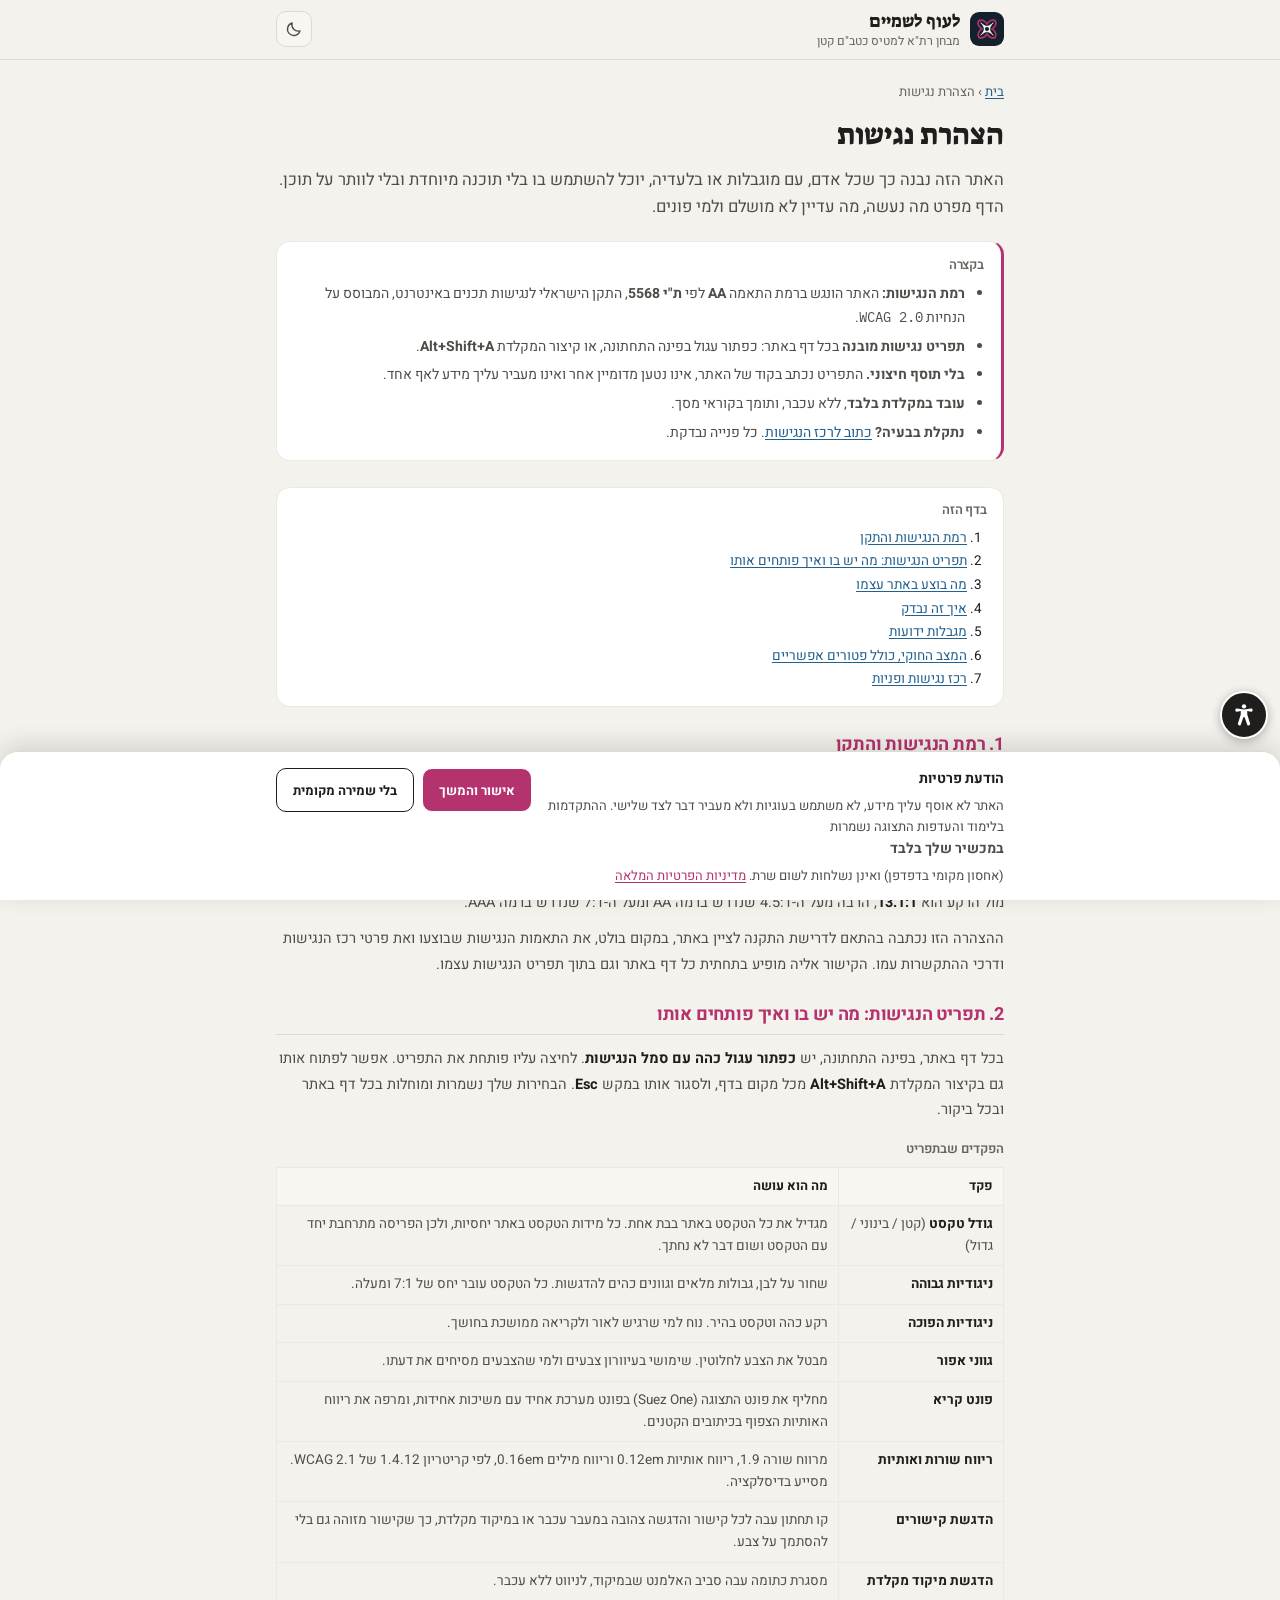
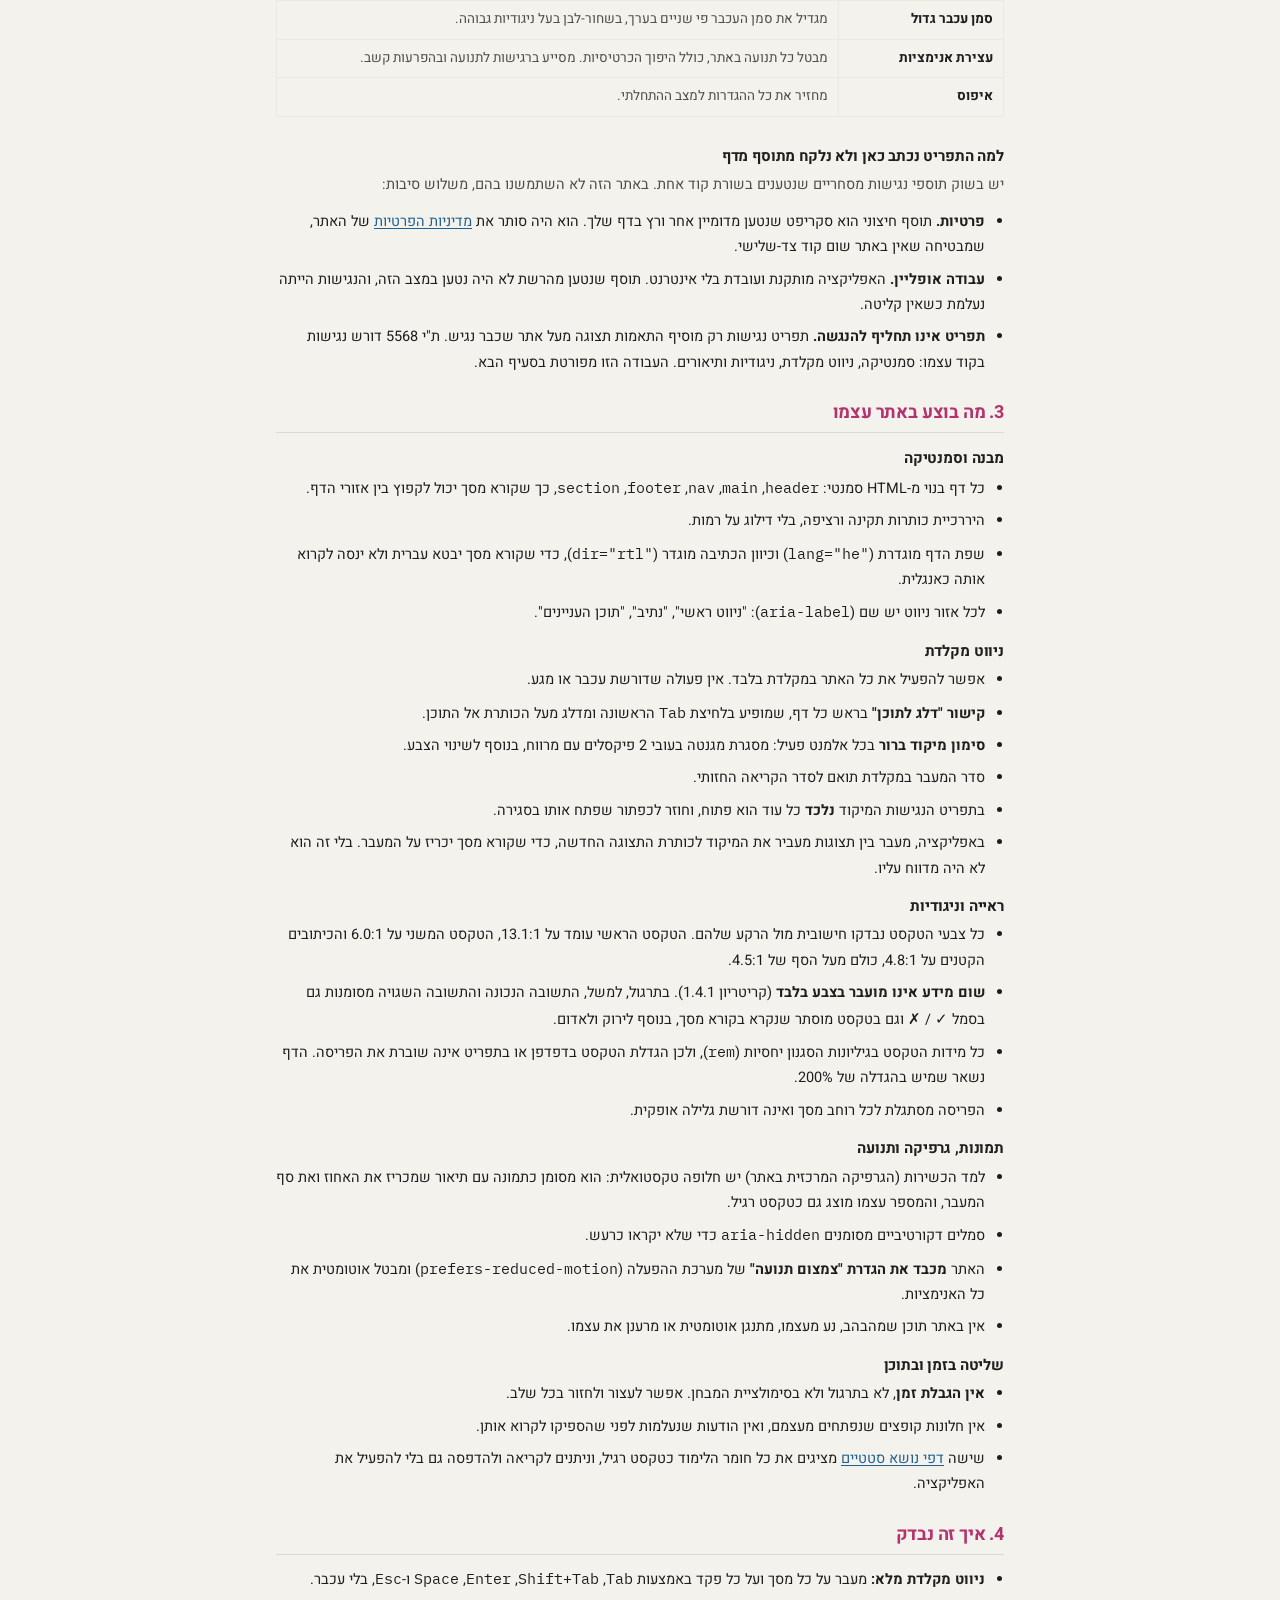
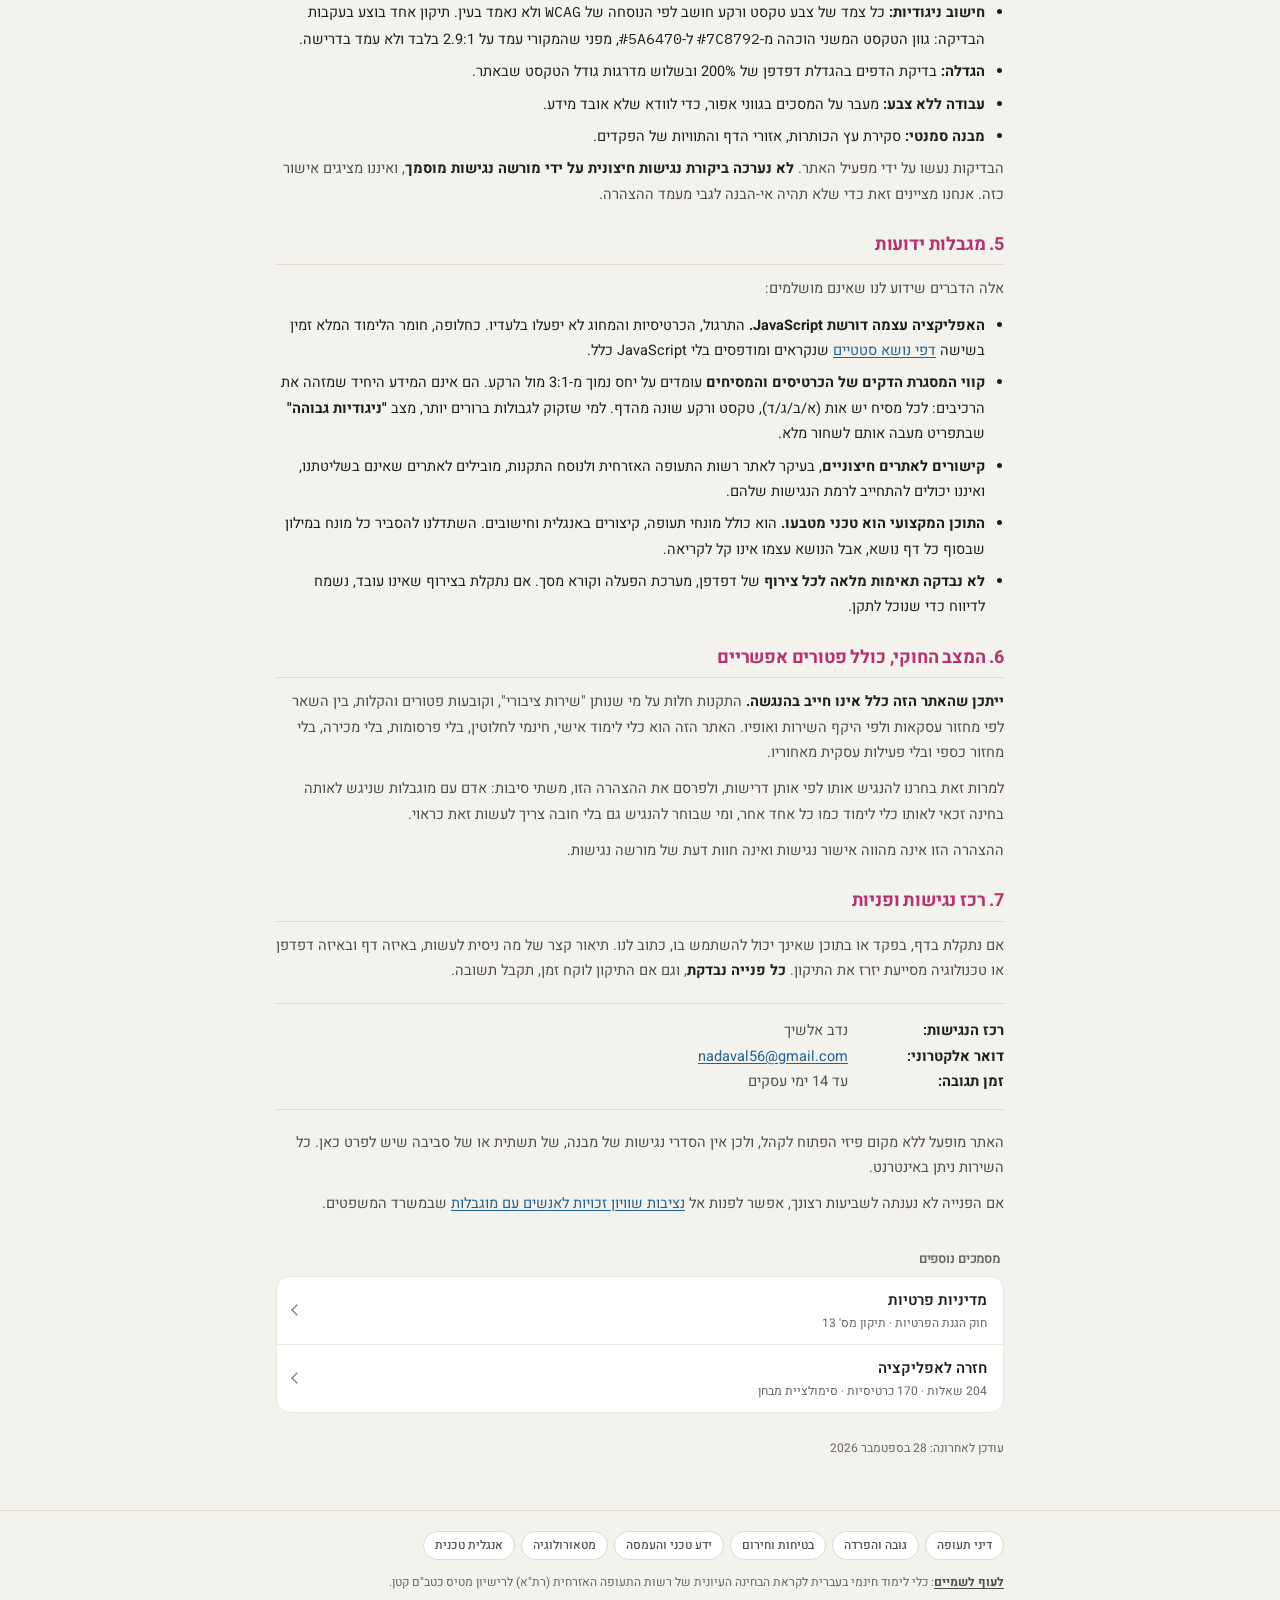
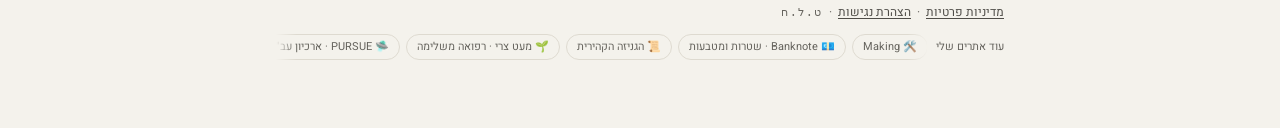
==== accessibility/index.html @ e7f9210b "פס האתרים הנוספים: תנועה איטית מעצמו הפס נע לאט ימינה בלולאה רציפה (שני עותקים של הרשימה; ההעתק מוסת" ====
<!DOCTYPE html>
<html lang="he" dir="rtl">
<head>
<meta charset="utf-8">
<meta name="viewport" content="width=device-width, initial-scale=1, viewport-fit=cover">

<title>הצהרת נגישות | לעוף לשמיים</title>
<meta name="description" content="הצהרת הנגישות של dronexam.co.il: התאמות שבוצעו לפי ת&quot;י 5568 ברמה AA, תפריט נגישות מובנה בלי תוסף חיצוני, מגבלות ידועות ופרטי רכז הנגישות.">
<link rel="canonical" href="https://dronexam.co.il/accessibility/">
<link rel="alternate" hreflang="he-IL" href="https://dronexam.co.il/accessibility/">
<meta name="robots" content="index, follow, max-snippet:-1">

<meta property="og:type" content="article">
<meta property="og:site_name" content="לעוף לשמיים">
<meta property="og:locale" content="he_IL">
<meta property="og:url" content="https://dronexam.co.il/accessibility/">
<meta property="og:title" content="הצהרת נגישות | לעוף לשמיים">
<meta property="og:description" content="התאמות הנגישות שבוצעו באתר לפי ת&quot;י 5568 ברמה AA, המגבלות הידועות, ופרטי רכז הנגישות.">
<meta property="og:image" content="https://dronexam.co.il/assets/og/cover.jpg?v=3">
<meta property="og:image:width" content="1200">
<meta property="og:image:height" content="630">
<meta name="twitter:card" content="summary_large_image">
<meta name="twitter:image" content="https://dronexam.co.il/assets/og/cover.jpg?v=3">

<meta name="theme-color" content="#F4F2EC" media="(prefers-color-scheme: light)">
<meta name="theme-color" content="#1C1B19" media="(prefers-color-scheme: dark)">
<link rel="icon" href="../assets/icons/icon.svg" type="image/svg+xml">
<link rel="icon" href="../assets/icons/icon-32.png" type="image/png" sizes="32x32">
<link rel="icon" href="../assets/icons/icon-16.png" type="image/png" sizes="16x16">
<link rel="apple-touch-icon" href="../assets/icons/icon-192.png">

<link rel="preload" href="../assets/fonts/heebo-300-hebrew.woff2" as="font" type="font/woff2" crossorigin>
<link rel="preload" href="../assets/fonts/suezone-400-hebrew.woff2" as="font" type="font/woff2" crossorigin>
<link rel="stylesheet" href="../assets/css/style.css">
<link rel="stylesheet" href="../assets/css/a11y.css">
<link rel="stylesheet" href="../assets/css/page.css">

<script>
try{
  var _r=document.documentElement,_t=null;
  var _p=localStorage.getItem('privacy:v1');
  if(!_p||JSON.parse(_p).local!==false){
    var _fs=localStorage.getItem('altimeter:fs');
    if(_fs==='m'||_fs==='l')_r.setAttribute('data-fs',_fs);
    _t=localStorage.getItem('altimeter:theme');
    var _a=localStorage.getItem('a11y:v1');
    if(_a){_a=JSON.parse(_a);
      if(_a.mode)_r.classList.add('a11y-'+_a.mode);
      ['links','readable','spacing','still','cursor','focus'].forEach(function(k){if(_a[k])_r.classList.add('a11y-'+k);});}
  }
  if(_t!=='light'&&_t!=='dark')_t=(window.matchMedia&&matchMedia('(prefers-color-scheme: dark)').matches)?'dark':'light';
  _r.setAttribute('data-theme',_t);
}catch(e){}
</script>

<script type="application/ld+json">
{
  "@context": "https://schema.org",
  "@graph": [
    {
      "@type": "WebPage",
      "@id": "https://dronexam.co.il/accessibility/#page",
      "name": "הצהרת נגישות | לעוף לשמיים",
      "url": "https://dronexam.co.il/accessibility/",
      "inLanguage": "he-IL",
      "dateModified": "2026-08-30",
      "isPartOf": { "@id": "https://dronexam.co.il/#website" }
    },
    {
      "@type": "BreadcrumbList",
      "itemListElement": [
        { "@type": "ListItem", "position": 1, "name": "לעוף לשמיים", "item": "https://dronexam.co.il/" },
        { "@type": "ListItem", "position": 2, "name": "הצהרת נגישות", "item": "https://dronexam.co.il/accessibility/" }
      ]
    }
  ]
}
</script>
</head>
<body class="doc legal">

<a class="skip" href="#doc">דלג לתוכן</a>

<header class="band">
  <div class="wrap">
    <a class="brand" href="../">
      <img class="brand-mark" src="../assets/icons/icon.svg" alt="" width="34" height="34">
      <span class="band-txt"><span class="ttl">לעוף לשמיים</span><span class="cs">מבחן רת"א למטיס כטב"ם קטן</span></span>
    </a>
    <div class="band-tools"><button type="button" class="icon-btn" data-theme-toggle aria-pressed="false" title="מעבר לתצוגה כהה">
        <svg class="i-moon" viewBox="0 0 24 24" aria-hidden="true"><path d="M20 14.5A8.5 8.5 0 0 1 9.5 4a8.5 8.5 0 1 0 10.5 10.5z"/></svg>
        <svg class="i-sun" viewBox="0 0 24 24" aria-hidden="true"><circle cx="12" cy="12" r="4"/><path d="M12 2v2M12 20v2M4.9 4.9l1.4 1.4M17.7 17.7l1.4 1.4M2 12h2M20 12h2M4.9 19.1l1.4-1.4M17.7 6.3l1.4-1.4"/></svg>
        <span class="sr-only">תצוגה כהה</span>
      </button></div>
  </div>
</header>

<main class="wrap doc-main" id="doc">

  <nav class="crumb" aria-label="נתיב">
    <a href="../">בית</a> <span aria-hidden="true">›</span> <span>הצהרת נגישות</span>
  </nav>

  <h1>הצהרת נגישות</h1>
  <p class="lede">האתר הזה נבנה כך שכל אדם, עם מוגבלות או בלעדיה, יוכל להשתמש בו בלי
  תוכנה מיוחדת ובלי לוותר על תוכן. הדף מפרט מה נעשה, מה עדיין לא מושלם ולמי
  פונים.</p>

  <div class="tldr">
    <h2>בקצרה</h2>
    <ul>
      <li><b>רמת הנגישות:</b> האתר הונגש ברמת התאמה <b>AA</b> לפי <b>ת"י 5568</b>, התקן הישראלי לנגישות תכנים באינטרנט, המבוסס על הנחיות <span class="mono">WCAG 2.0</span>.</li>
      <li><b>תפריט נגישות מובנה</b> בכל דף באתר: כפתור עגול בפינה התחתונה, או קיצור המקלדת <b>Alt+Shift+A</b>.</li>
      <li><b>בלי תוסף חיצוני.</b> התפריט נכתב בקוד של האתר, אינו נטען מדומיין אחר ואינו מעביר עליך מידע לאף אחד.</li>
      <li><b>עובד במקלדת בלבד</b>, ללא עכבר, ותומך בקוראי מסך.</li>
      <li><b>נתקלת בבעיה?</b> <a href="#s-contact">כתוב לרכז הנגישות</a>. כל פנייה נבדקת.</li>
    </ul>
  </div>

  <nav class="toc" aria-label="תוכן העניינים">
    <h2>בדף הזה</h2>
    <ol>
      <li><a href="#s-level">רמת הנגישות והתקן</a></li>
      <li><a href="#s-menu">תפריט הנגישות: מה יש בו ואיך פותחים אותו</a></li>
      <li><a href="#s-done">מה בוצע באתר עצמו</a></li>
      <li><a href="#s-tested">איך זה נבדק</a></li>
      <li><a href="#s-limits">מגבלות ידועות</a></li>
      <li><a href="#s-law">המצב החוקי, כולל פטורים אפשריים</a></li>
      <li><a href="#s-contact">רכז נגישות ופניות</a></li>
    </ol>
  </nav>

  <section class="doc-sec" id="s-level">
    <h2>1. רמת הנגישות והתקן</h2>
    <p>חובת הנגשת שירותי אינטרנט קבועה ב<b>תקנה 35</b> לתקנות שוויון זכויות לאנשים
    עם מוגבלות (התאמות נגישות לשירות), התשע"ג-2013, מכוח חוק שוויון זכויות לאנשים
    עם מוגבלות, התשנ"ח-1998. התקנה מפנה לתקן הישראלי <b>ת"י 5568</b>, "קווים מנחים
    לנגישות תכנים באינטרנט", המבוסס על הנחיות <span class="mono">WCAG 2.0</span>
    של ארגון <span class="mono">W3C</span>.</p>
    <p>האתר הונגש לרמת התאמה <b>AA</b>, ובחלק מהקריטריונים הוא עומד ברמה גבוהה
    יותר. למשל, יחס הניגודיות של הטקסט הראשי מול הרקע הוא <b>13.1:1</b>, הרבה מעל
    ה-4.5:1 שנדרש ברמה AA ומעל ה-7:1 שנדרש ברמה AAA.</p>
    <p>ההצהרה הזו נכתבה בהתאם לדרישת התקנה לציין באתר, במקום בולט, את התאמות
    הנגישות שבוצעו ואת פרטי רכז הנגישות ודרכי ההתקשרות עמו. הקישור אליה מופיע
    בתחתית כל דף באתר וגם בתוך תפריט הנגישות עצמו.</p>
  </section>

  <section class="doc-sec" id="s-menu">
    <h2>2. תפריט הנגישות: מה יש בו ואיך פותחים אותו</h2>
    <p>בכל דף באתר, בפינה התחתונה, יש <b>כפתור עגול כהה עם סמל הנגישות</b>. לחיצה
    עליו פותחת את התפריט. אפשר לפתוח אותו גם בקיצור המקלדת <b>Alt+Shift+A</b> מכל
    מקום בדף, ולסגור אותו במקש <b>Esc</b>. הבחירות שלך נשמרות ומוחלות בכל דף באתר ובכל
    ביקור.</p>

    <div class="tbl-scroll">
    <table class="legal-tbl">
      <caption>הפקדים שבתפריט</caption>
      <thead>
        <tr><th scope="col">פקד</th><th scope="col">מה הוא עושה</th></tr>
      </thead>
      <tbody>
        <tr><td><b>גודל טקסט</b> (קטן / בינוני / גדול)</td><td>מגדיל את כל הטקסט באתר בבת אחת. כל מידות הטקסט באתר יחסיות, ולכן הפריסה מתרחבת יחד עם הטקסט ושום דבר לא נחתך.</td></tr>
        <tr><td><b>ניגודיות גבוהה</b></td><td>שחור על לבן, גבולות מלאים וגוונים כהים להדגשות. כל הטקסט עובר יחס של 7:1 ומעלה.</td></tr>
        <tr><td><b>ניגודיות הפוכה</b></td><td>רקע כהה וטקסט בהיר. נוח למי שרגיש לאור ולקריאה ממושכת בחושך.</td></tr>
        <tr><td><b>גווני אפור</b></td><td>מבטל את הצבע לחלוטין. שימושי בעיוורון צבעים ולמי שהצבעים מסיחים את דעתו.</td></tr>
        <tr><td><b>פונט קריא</b></td><td>מחליף את פונט התצוגה (Suez One) בפונט מערכת אחיד עם משיכות אחידות, ומרפה את ריווח האותיות הצפוף בכיתובים הקטנים.</td></tr>
        <tr><td><b>ריווח שורות ואותיות</b></td><td>מרווח שורה 1.9, ריווח אותיות 0.12em וריווח מילים 0.16em, לפי קריטריון 1.4.12 של WCAG 2.1. מסייע בדיסלקציה.</td></tr>
        <tr><td><b>הדגשת קישורים</b></td><td>קו תחתון עבה לכל קישור והדגשה צהובה במעבר עכבר או במיקוד מקלדת, כך שקישור מזוהה גם בלי להסתמך על צבע.</td></tr>
        <tr><td><b>הדגשת מיקוד מקלדת</b></td><td>מסגרת כתומה עבה סביב האלמנט שבמיקוד, לניווט ללא עכבר.</td></tr>
        <tr><td><b>סמן עכבר גדול</b></td><td>מגדיל את סמן העכבר פי שניים בערך, בשחור-לבן בעל ניגודיות גבוהה.</td></tr>
        <tr><td><b>עצירת אנימציות</b></td><td>מבטל כל תנועה באתר, כולל היפוך הכרטיסיות. מסייע ברגישות לתנועה ובהפרעות קשב.</td></tr>
        <tr><td><b>איפוס</b></td><td>מחזיר את כל ההגדרות למצב ההתחלתי.</td></tr>
      </tbody>
    </table>
    </div>

    <h3>למה התפריט נכתב כאן ולא נלקח מתוסף מדף</h3>
    <p>יש בשוק תוספי נגישות מסחריים שנטענים בשורת קוד אחת. באתר הזה לא השתמשנו
    בהם, משלוש סיבות:</p>
    <ul>
      <li><b>פרטיות.</b> תוסף חיצוני הוא סקריפט שנטען מדומיין אחר ורץ בדף שלך. הוא היה סותר את <a href="../privacy/">מדיניות הפרטיות</a> של האתר, שמבטיחה שאין באתר שום קוד צד-שלישי.</li>
      <li><b>עבודה אופליין.</b> האפליקציה מותקנת ועובדת בלי אינטרנט. תוסף שנטען מהרשת לא היה נטען במצב הזה, והנגישות הייתה נעלמת כשאין קליטה.</li>
      <li><b>תפריט אינו תחליף להנגשה.</b> תפריט נגישות רק מוסיף התאמות תצוגה מעל אתר שכבר נגיש. ת"י 5568 דורש נגישות בקוד עצמו: סמנטיקה, ניווט מקלדת, ניגודיות ותיאורים. העבודה הזו מפורטת בסעיף הבא.</li>
    </ul>
  </section>

  <section class="doc-sec" id="s-done">
    <h2>3. מה בוצע באתר עצמו</h2>

    <h3>מבנה וסמנטיקה</h3>
    <ul>
      <li>כל דף בנוי מ-HTML סמנטי: <span class="mono">header</span>, <span class="mono">main</span>, <span class="mono">nav</span>, <span class="mono">footer</span>, <span class="mono">section</span>, כך שקורא מסך יכול לקפוץ בין אזורי הדף.</li>
      <li>היררכיית כותרות תקינה ורציפה, בלי דילוג על רמות.</li>
      <li>שפת הדף מוגדרת (<span class="mono">lang="he"</span>) וכיוון הכתיבה מוגדר (<span class="mono">dir="rtl"</span>), כדי שקורא מסך יבטא עברית ולא ינסה לקרוא אותה כאנגלית.</li>
      <li>לכל אזור ניווט יש שם (<span class="mono">aria-label</span>): "ניווט ראשי", "נתיב", "תוכן העניינים".</li>
    </ul>

    <h3>ניווט מקלדת</h3>
    <ul>
      <li>אפשר להפעיל את כל האתר במקלדת בלבד. אין פעולה שדורשת עכבר או מגע.</li>
      <li><b>קישור "דלג לתוכן"</b> בראש כל דף, שמופיע בלחיצת <span class="mono">Tab</span> הראשונה ומדלג מעל הכותרת אל התוכן.</li>
      <li><b>סימון מיקוד ברור</b> בכל אלמנט פעיל: מסגרת מגנטה בעובי 2 פיקסלים עם מרווח, בנוסף לשינוי הצבע.</li>
      <li>סדר המעבר במקלדת תואם לסדר הקריאה החזותי.</li>
      <li>בתפריט הנגישות המיקוד <b>נלכד</b> כל עוד הוא פתוח, וחוזר לכפתור שפתח אותו בסגירה.</li>
      <li>באפליקציה, מעבר בין תצוגות מעביר את המיקוד לכותרת התצוגה החדשה, כדי שקורא מסך יכריז על המעבר. בלי זה הוא לא היה מדווח עליו.</li>
    </ul>

    <h3>ראייה וניגודיות</h3>
    <ul>
      <li>כל צבעי הטקסט נבדקו חישובית מול הרקע שלהם. הטקסט הראשי עומד על 13.1:1, הטקסט המשני על 6.0:1 והכיתובים הקטנים על 4.8:1, כולם מעל הסף של 4.5:1.</li>
      <li><b>שום מידע אינו מועבר בצבע בלבד</b> (קריטריון 1.4.1). בתרגול, למשל, התשובה הנכונה והתשובה השגויה מסומנות גם בסמל <span class="mono">✓</span> / <span class="mono">✗</span> וגם בטקסט מוסתר שנקרא בקורא מסך, בנוסף לירוק ולאדום.</li>
      <li>כל מידות הטקסט בגיליונות הסגנון יחסיות (<span class="mono">rem</span>), ולכן הגדלת הטקסט בדפדפן או בתפריט אינה שוברת את הפריסה. הדף נשאר שמיש בהגדלה של 200%.</li>
      <li>הפריסה מסתגלת לכל רוחב מסך ואינה דורשת גלילה אופקית.</li>
    </ul>

    <h3>תמונות, גרפיקה ותנועה</h3>
    <ul>
      <li>למד הכשירות (הגרפיקה המרכזית באתר) יש חלופה טקסטואלית: הוא מסומן כתמונה עם תיאור שמכריז את האחוז ואת סף המעבר, והמספר עצמו מוצג גם כטקסט רגיל.</li>
      <li>סמלים דקורטיביים מסומנים <span class="mono">aria-hidden</span> כדי שלא יקראו כרעש.</li>
      <li>האתר <b>מכבד את הגדרת "צמצום תנועה"</b> של מערכת ההפעלה (<span class="mono">prefers-reduced-motion</span>) ומבטל אוטומטית את כל האנימציות.</li>
      <li>אין באתר תוכן שמהבהב, נע מעצמו, מתנגן אוטומטית או מרענן את עצמו.</li>
    </ul>

    <h3>שליטה בזמן ובתוכן</h3>
    <ul>
      <li><b>אין הגבלת זמן</b>, לא בתרגול ולא בסימולציית המבחן. אפשר לעצור ולחזור בכל שלב.</li>
      <li>אין חלונות קופצים שנפתחים מעצמם, ואין הודעות שנעלמות לפני שהספיקו לקרוא אותן.</li>
      <li>שישה <a href="../aviation-law/">דפי נושא סטטיים</a> מציגים את כל חומר הלימוד כטקסט רגיל, וניתנים לקריאה ולהדפסה גם בלי להפעיל את האפליקציה.</li>
    </ul>
  </section>

  <section class="doc-sec" id="s-tested">
    <h2>4. איך זה נבדק</h2>
    <ul>
      <li><b>ניווט מקלדת מלא:</b> מעבר על כל מסך ועל כל פקד באמצעות <span class="mono">Tab</span>, <span class="mono">Shift+Tab</span>, <span class="mono">Enter</span>, <span class="mono">Space</span> ו-<span class="mono">Esc</span>, בלי עכבר.</li>
      <li><b>חישוב ניגודיות:</b> כל צמד של צבע טקסט ורקע חושב לפי הנוסחה של <span class="mono">WCAG</span> ולא נאמד בעין. תיקון אחד בוצע בעקבות הבדיקה: גוון הטקסט המשני הוכהה מ-<span class="mono">#7C8792</span> ל-<span class="mono">#5A6470</span>, מפני שהמקורי עמד על 2.9:1 בלבד ולא עמד בדרישה.</li>
      <li><b>הגדלה:</b> בדיקת הדפים בהגדלת דפדפן של 200% ובשלוש מדרגות גודל הטקסט שבאתר.</li>
      <li><b>עבודה ללא צבע:</b> מעבר על המסכים בגווני אפור, כדי לוודא שלא אובד מידע.</li>
      <li><b>מבנה סמנטי:</b> סקירת עץ הכותרות, אזורי הדף והתוויות של הפקדים.</li>
    </ul>
    <p>הבדיקות נעשו על ידי מפעיל האתר. <b>לא נערכה ביקורת נגישות חיצונית על ידי
    מורשה נגישות מוסמך</b>, ואיננו מציגים אישור כזה. אנחנו מציינים זאת כדי שלא
    תהיה אי-הבנה לגבי מעמד ההצהרה.</p>
  </section>

  <section class="doc-sec" id="s-limits">
    <h2>5. מגבלות ידועות</h2>
    <p>אלה הדברים שידוע לנו שאינם מושלמים:</p>
    <ul>
      <li><b>האפליקציה עצמה דורשת JavaScript.</b> התרגול, הכרטיסיות והמחוג לא יפעלו בלעדיו. כחלופה, חומר הלימוד המלא זמין בשישה <a href="../aviation-law/">דפי נושא סטטיים</a> שנקראים ומודפסים בלי JavaScript כלל.</li>
      <li><b>קווי המסגרת הדקים של הכרטיסים והמסיחים</b> עומדים על יחס נמוך מ-3:1 מול הרקע. הם אינם המידע היחיד שמזהה את הרכיבים: לכל מסיח יש אות (א/ב/ג/ד), טקסט ורקע שונה מהדף. למי שזקוק לגבולות ברורים יותר, מצב <b>"ניגודיות גבוהה"</b> שבתפריט מעבה אותם לשחור מלא.</li>
      <li><b>קישורים לאתרים חיצוניים</b>, בעיקר לאתר רשות התעופה האזרחית ולנוסח התקנות, מובילים לאתרים שאינם בשליטתנו, ואיננו יכולים להתחייב לרמת הנגישות שלהם.</li>
      <li><b>התוכן המקצועי הוא טכני מטבעו.</b> הוא כולל מונחי תעופה, קיצורים באנגלית וחישובים. השתדלנו להסביר כל מונח במילון שבסוף כל דף נושא, אבל הנושא עצמו אינו קל לקריאה.</li>
      <li><b>לא נבדקה תאימות מלאה לכל צירוף</b> של דפדפן, מערכת הפעלה וקורא מסך. אם נתקלת בצירוף שאינו עובד, נשמח לדיווח כדי שנוכל לתקן.</li>
    </ul>
  </section>

  <section class="doc-sec" id="s-law">
    <h2>6. המצב החוקי, כולל פטורים אפשריים</h2>
    <p><b>ייתכן שהאתר הזה כלל אינו חייב בהנגשה.</b>
    התקנות חלות על מי שנותן "שירות ציבורי", וקובעות פטורים והקלות, בין השאר לפי
    מחזור עסקאות ולפי היקף השירות ואופיו. האתר הזה הוא כלי לימוד אישי, חינמי
    לחלוטין, בלי פרסומות, בלי מכירה, בלי מחזור כספי ובלי פעילות עסקית מאחוריו.</p>
    <p>למרות זאת בחרנו להנגיש אותו לפי אותן דרישות, ולפרסם את ההצהרה הזו, משתי
    סיבות: אדם עם מוגבלות שניגש לאותה בחינה זכאי לאותו כלי לימוד כמו כל אחד אחר,
    ומי שבוחר להנגיש גם בלי חובה צריך לעשות זאת כראוי.</p>
    <p>ההצהרה הזו אינה מהווה אישור נגישות ואינה חוות דעת של מורשה נגישות.</p>
  </section>

  <section class="doc-sec" id="s-contact">
    <h2>7. רכז נגישות ופניות</h2>
    <p>אם נתקלת בדף, בפקד או בתוכן שאינך יכול להשתמש בו, כתוב לנו. תיאור קצר של מה
    ניסית לעשות, באיזה דף ובאיזה דפדפן או טכנולוגיה מסייעת יזרז את התיקון.
    <b>כל פנייה נבדקת</b>, וגם אם התיקון לוקח זמן, תקבל תשובה.</p>

    <div class="contact">
      <p><b>רכז הנגישות:</b> נדב אלשיך</p>
      <p><b>דואר אלקטרוני:</b> <a href="mailto:nadaval56@gmail.com?subject=%D7%A0%D7%92%D7%99%D7%A9%D7%95%D7%AA%20%E2%80%94%20dronexam.co.il">nadaval56@gmail.com</a></p>
      <p><b>זמן תגובה:</b> עד 14 ימי עסקים</p>
    </div>

    <p>האתר מופעל ללא מקום פיזי הפתוח לקהל, ולכן אין הסדרי נגישות של מבנה, של
    תשתית או של סביבה שיש לפרט כאן. כל השירות ניתן באינטרנט.</p>

    <p>אם הפנייה לא נענתה לשביעות רצונך, אפשר לפנות אל
    <a href="https://www.gov.il/he/departments/moj_disability_rights" target="_blank" rel="noopener">נציבות שוויון זכויות לאנשים עם מוגבלות</a>
    שבמשרד המשפטים.</p>
  </section>

  <nav class="siblings" aria-label="מסמכים נוספים">
    <h2>מסמכים נוספים</h2>
    <ul>
      <li><a href="../privacy/">מדיניות פרטיות</a><span>חוק הגנת הפרטיות · תיקון מס' 13</span></li>
      <li><a href="../">חזרה לאפליקציה</a><span>204 שאלות · 170 כרטיסיות · סימולציית מבחן</span></li>
    </ul>
  </nav>

  <p class="updated">עודכן לאחרונה: 28 בספטמבר 2026</p>

</main>

<footer class="site-foot">
  <div class="wrap">
    <nav class="foot-topics" aria-label="דפי נושא לעיון">
      <a href="../aviation-law/">דיני תעופה</a>
      <a href="../altitude-separation/">גובה והפרדה</a>
      <a href="../safety-emergency/">בטיחות וחירום</a>
      <a href="../technical-loading/">ידע טכני והעמסה</a>
      <a href="../meteorology/">מטאורולוגיה</a>
      <a href="../aviation-english/">אנגלית טכנית</a>
    </nav>
    <p><a href="../"><b>לעוף לשמיים</b></a>: כלי לימוד חינמי בעברית לקראת הבחינה העיונית
    של רשות התעופה האזרחית (רת"א) לרישיון מטיס כטב"ם קטן.</p>
    <p class="foot-legal"><a href="../privacy/">מדיניות פרטיות</a> · <a href="../accessibility/">הצהרת נגישות</a> · <span class="tlh">ט.ל.ח</span></p>

    <!-- פס שנע לאט מעצמו. הסט השני הוא העתק לגלילה רציפה, ולכן מוסתר מקורא
         המסך ומהמקלדת. נעצר בריחוף, במיקוד ובלחיצה, ובמצב "בלי תנועה"
         (הגדרת המערכת או תפריט הנגישות) הופך לפס רגיל שגוללים ביד. -->
    <nav class="sister" aria-label="האתרים הנוספים שלי">
      <span class="sister-lbl">עוד אתרים שלי</span>
      <div class="sister-view">
        <div class="sister-track">
        <div class="sister-set">
          <a href="https://making-il.co.il/" rel="noopener"><span aria-hidden="true">🛠️</span> Making</a>
          <a href="https://banknote.co.il/" rel="noopener"><span aria-hidden="true">💶</span> Banknote · שטרות ומטבעות</a>
          <a href="https://www.geniza.co.il/" rel="noopener"><span aria-hidden="true">📜</span> הגניזה הקהירית</a>
          <a href="https://holisticcenter.co.il/" rel="noopener"><span aria-hidden="true">🌱</span> מעט צרי · רפואה משלימה</a>
          <a href="https://pursue.co.il/" rel="noopener"><span aria-hidden="true">🛸</span> PURSUE · ארכיון עב"מים</a>
          <a href="https://heb-cal.co.il/" rel="noopener"><span aria-hidden="true">📅</span> לוח עברי</a>
        </div>
        <div class="sister-set sister-clone" aria-hidden="true">
          <a href="https://making-il.co.il/" rel="noopener" tabindex="-1"><span aria-hidden="true">🛠️</span> Making</a>
          <a href="https://banknote.co.il/" rel="noopener" tabindex="-1"><span aria-hidden="true">💶</span> Banknote · שטרות ומטבעות</a>
          <a href="https://www.geniza.co.il/" rel="noopener" tabindex="-1"><span aria-hidden="true">📜</span> הגניזה הקהירית</a>
          <a href="https://holisticcenter.co.il/" rel="noopener" tabindex="-1"><span aria-hidden="true">🌱</span> מעט צרי · רפואה משלימה</a>
          <a href="https://pursue.co.il/" rel="noopener" tabindex="-1"><span aria-hidden="true">🛸</span> PURSUE · ארכיון עב"מים</a>
          <a href="https://heb-cal.co.il/" rel="noopener" tabindex="-1"><span aria-hidden="true">📅</span> לוח עברי</a>
        </div>
        </div>
      </div>
    </nav>  </div>
</footer>

<script src="../assets/js/app/privacy.js"></script>
<script src="../assets/js/app/fontsize.js"></script>
<script src="../assets/js/app/theme.js"></script>
<script src="../assets/js/app/a11y.js"></script>

</body>
</html>
---- assets/css/style.css ----
/* ================= פונטים מקומיים (עבודה אופליין) ================= */
/* Heebo הוא גופן משתנה (variable): קובץ אחד מכסה את כל המשקלים 100-900.
   לכן הצהרה אחת לכל טווח תווים, עם טווח משקלים, ולא הצהרה לכל משקל. */
/* Heebo · hebrew */
@font-face {
  font-family: 'Heebo';
  font-style: normal;
  font-weight: 100 900;
  font-display: swap;
  src: url(../fonts/heebo-300-hebrew.woff2) format('woff2');
  unicode-range: U+0307-0308, U+0590-05FF, U+200C-2010, U+20AA, U+25CC, U+FB1D-FB4F;
}
/* Heebo · latin-ext */
@font-face {
  font-family: 'Heebo';
  font-style: normal;
  font-weight: 100 900;
  font-display: swap;
  src: url(../fonts/heebo-300-latin-ext.woff2) format('woff2');
  unicode-range: U+0100-02BA, U+02BD-02C5, U+02C7-02CC, U+02CE-02D7, U+02DD-02FF, U+0304, U+0308, U+0329, U+1D00-1DBF, U+1E00-1E9F, U+1EF2-1EFF, U+2020, U+20A0-20AB, U+20AD-20C0, U+2113, U+2C60-2C7F, U+A720-A7FF;
}
/* Heebo · latin */
@font-face {
  font-family: 'Heebo';
  font-style: normal;
  font-weight: 100 900;
  font-display: swap;
  src: url(../fonts/heebo-300-latin.woff2) format('woff2');
  unicode-range: U+0000-00FF, U+0131, U+0152-0153, U+02BB-02BC, U+02C6, U+02DA, U+02DC, U+0304, U+0308, U+0329, U+2000-206F, U+20AC, U+2122, U+2191, U+2193, U+2212, U+2215, U+FEFF, U+FFFD;
}
/* IBM Plex Mono · 400 · latin-ext */
@font-face {
  font-family: 'IBM Plex Mono';
  font-style: normal;
  font-weight: 400;
  font-display: swap;
  src: url(../fonts/ibmplexmono-400-latin-ext.woff2) format('woff2');
  unicode-range: U+0100-02BA, U+02BD-02C5, U+02C7-02CC, U+02CE-02D7, U+02DD-02FF, U+0304, U+0308, U+0329, U+1D00-1DBF, U+1E00-1E9F, U+1EF2-1EFF, U+2020, U+20A0-20AB, U+20AD-20C0, U+2113, U+2C60-2C7F, U+A720-A7FF;
}
/* IBM Plex Mono · 400 · latin */
@font-face {
  font-family: 'IBM Plex Mono';
  font-style: normal;
  font-weight: 400;
  font-display: swap;
  src: url(../fonts/ibmplexmono-400-latin.woff2) format('woff2');
  unicode-range: U+0000-00FF, U+0131, U+0152-0153, U+02BB-02BC, U+02C6, U+02DA, U+02DC, U+0304, U+0308, U+0329, U+2000-206F, U+20AC, U+2122, U+2191, U+2193, U+2212, U+2215, U+FEFF, U+FFFD;
}
/* IBM Plex Mono · 600 · latin-ext */
@font-face {
  font-family: 'IBM Plex Mono';
  font-style: normal;
  font-weight: 600;
  font-display: swap;
  src: url(../fonts/ibmplexmono-600-latin-ext.woff2) format('woff2');
  unicode-range: U+0100-02BA, U+02BD-02C5, U+02C7-02CC, U+02CE-02D7, U+02DD-02FF, U+0304, U+0308, U+0329, U+1D00-1DBF, U+1E00-1E9F, U+1EF2-1EFF, U+2020, U+20A0-20AB, U+20AD-20C0, U+2113, U+2C60-2C7F, U+A720-A7FF;
}
/* IBM Plex Mono · 600 · latin */
@font-face {
  font-family: 'IBM Plex Mono';
  font-style: normal;
  font-weight: 600;
  font-display: swap;
  src: url(../fonts/ibmplexmono-600-latin.woff2) format('woff2');
  unicode-range: U+0000-00FF, U+0131, U+0152-0153, U+02BB-02BC, U+02C6, U+02DA, U+02DC, U+0304, U+0308, U+0329, U+2000-206F, U+20AC, U+2122, U+2191, U+2193, U+2212, U+2215, U+FEFF, U+FFFD;
}
/* Suez One · 400 · hebrew */
@font-face {
  font-family: 'Suez One';
  font-style: normal;
  font-weight: 400;
  font-display: swap;
  src: url(../fonts/suezone-400-hebrew.woff2) format('woff2');
  unicode-range: U+0307-0308, U+0590-05FF, U+200C-2010, U+20AA, U+25CC, U+FB1D-FB4F;
}
/* Suez One · 400 · latin-ext */
@font-face {
  font-family: 'Suez One';
  font-style: normal;
  font-weight: 400;
  font-display: swap;
  src: url(../fonts/suezone-400-latin-ext.woff2) format('woff2');
  unicode-range: U+0100-02BA, U+02BD-02C5, U+02C7-02CC, U+02CE-02D7, U+02DD-02FF, U+0304, U+0308, U+0329, U+1D00-1DBF, U+1E00-1E9F, U+1EF2-1EFF, U+2020, U+20A0-20AB, U+20AD-20C0, U+2113, U+2C60-2C7F, U+A720-A7FF;
}
/* Suez One · 400 · latin */
@font-face {
  font-family: 'Suez One';
  font-style: normal;
  font-weight: 400;
  font-display: swap;
  src: url(../fonts/suezone-400-latin.woff2) format('woff2');
  unicode-range: U+0000-00FF, U+0131, U+0152-0153, U+02BB-02BC, U+02C6, U+02DA, U+02DC, U+0304, U+0308, U+0329, U+2000-206F, U+20AC, U+2122, U+2191, U+2193, U+2212, U+2215, U+FEFF, U+FFFD;
}


/* ================= עיצוב האפליקציה =================
   שפת העיצוב (מגרסה 3): רקע נייר חם, משטחים לבנים עם פינות מעוגלות,
   קווים רכים וכמעט בלי צללים. המג'נטה נשארת צבע הזהות. אותה מערכת
   משתנים מזינה מצב בהיר, מצב כהה ואת מצבי הנגישות (a11y.css), ולכן
   שום צבע ברכיב לא נכתב ישירות: רק דרך משתנה. */
:root{
  --paper:#F4F2EC;
  --surface:#FFFFFF;
  --surface-2:#F8F6F1;
  --ink:#1F1E1D;
  --ink-2:#4F4D48;
  --ink-3:#66645E;   /* 5.2:1 מול --paper. טקסט משני קטן חייב 4.5:1 (WCAG 1.4.3) */
  --magenta:#B4326D;
  --blue:#22608F;
  --amber:#96581A;
  --green:#2C6B4E;
  --red:#A32B2B;
  --hair:#DEDAD0;
  --hair-2:#ECE9E1;
  --on-accent:#FFFFFF;
  /* רקעים עדינים להודעות, להסברים ולסימון תשובות */
  --tint-mag:#FAEEF3;  --on-tint-mag:#6B2242;
  --tint-amber:#FAF3E8; --on-tint-amber:#5C4520;
  --tint-blue:#EEF3F8; --on-tint-blue:#1E3A4F;
  --tint-green:#EAF4EE;
  --tint-red:#F9EDED; --on-tint-red:#5C2020;
  /* צבעי הנושאים. subjects.js מחזיק את הגוון הבהיר; כאן הוא עובר
     לגוון בהיר יותר במצב כהה, כדי שכותרות בצבע הנושא יישארו קריאות. */
  --s-LAW:#B4326D; --s-CALC:#22608F; --s-OPS:#8A2E2E;
  --s-TECH:#96581A; --s-MET:#2C6B4E; --s-ENG:#4A3B8C;
  --r:14px;
  --r-sm:10px;
  --shadow:none;
  --tap:rgba(31,30,29,.05);
  color-scheme:light;
}
/* מצב כהה. data-theme נקבע בסקריפט המוקדם שב-<head> (לפי בחירת המשתמש
   או לפי הגדרת המערכת). בלי JS, שאילתת המדיה למטה עושה את אותו הדבר.
   הסלקטורים ברמת ספציפיות של html.a11y-*, ו-a11y.css נטען אחרי הקובץ
   הזה: לכן כשמצב נגישות דלוק, הוא גובר על המצב הכהה. */
html[data-theme="dark"]{
  --paper:#1C1B19;
  --surface:#252422;
  --surface-2:#2D2B28;
  --ink:#F3F1EC;
  --ink-2:#CFCBC2;
  --ink-3:#A9A59C;
  --magenta:#F07CAE;
  --blue:#86BCE8;
  --amber:#E5AE6B;
  --green:#7FCBA3;
  --red:#F29494;
  --hair:#3A3833;
  --hair-2:#302E2A;
  --on-accent:#1C1016;
  --tint-mag:#35212A;  --on-tint-mag:#F6D5E3;
  --tint-amber:#33291C; --on-tint-amber:#F0DDC2;
  --tint-blue:#1E2A35; --on-tint-blue:#D5E6F4;
  --tint-green:#1C2E25;
  --tint-red:#3A2020; --on-tint-red:#F6D6D6;
  --s-LAW:#F07CAE; --s-CALC:#86BCE8; --s-OPS:#EE9A9A;
  --s-TECH:#E5AE6B; --s-MET:#7FCBA3; --s-ENG:#B6A8F0;
  --tap:rgba(255,255,255,.06);
  color-scheme:dark;
}
@media (prefers-color-scheme:dark){
  html:not([data-theme]){
    --paper:#1C1B19;--surface:#252422;--surface-2:#2D2B28;
    --ink:#F3F1EC;--ink-2:#CFCBC2;--ink-3:#A9A59C;
    --magenta:#F07CAE;--blue:#86BCE8;--amber:#E5AE6B;--green:#7FCBA3;--red:#F29494;
    --hair:#3A3833;--hair-2:#302E2A;--on-accent:#1C1016;
    --tint-mag:#35212A;--on-tint-mag:#F6D5E3;--tint-amber:#33291C;--on-tint-amber:#F0DDC2;
    --tint-blue:#1E2A35;--on-tint-blue:#D5E6F4;--tint-green:#1C2E25;--tint-red:#3A2020;--on-tint-red:#F6D6D6;
    --s-LAW:#F07CAE;--s-CALC:#86BCE8;--s-OPS:#EE9A9A;--s-TECH:#E5AE6B;--s-MET:#7FCBA3;--s-ENG:#B6A8F0;
    --tap:rgba(255,255,255,.06);color-scheme:dark;
  }
}

*{box-sizing:border-box;-webkit-tap-highlight-color:transparent}
html,body{margin:0;padding:0}

/* ---- גודל טקסט (3 מדרגות) ----
   כל מידות הטקסט בגיליון נמדדות ב-rem, ולכן שינוי גודל הבסיס כאן מגדיל
   את כל האפליקציה בבת אחת. 's' הוא הגודל המקורי. דפי הנושא הסטטיים
   חולקים את הגיליון הזה, ובלי data-fs הם נשארים על 16px. */
html{font-size:16px;-webkit-text-size-adjust:100%;text-size-adjust:100%}
html[data-fs="m"]{font-size:18px}
html[data-fs="l"]{font-size:20px}
body{
  background:var(--paper);
  color:var(--ink);
  font-family:'Heebo',system-ui,sans-serif;
  font-size:1rem;line-height:1.6;
  padding-bottom:4.5rem;
  padding-bottom:calc(4.5rem + env(safe-area-inset-bottom));
  -webkit-font-smoothing:antialiased;
}
h1,h2,h3{font-family:'Heebo',system-ui,sans-serif;font-weight:700;line-height:1.3;margin:0;letter-spacing:-.01em}
.mono{font-family:'IBM Plex Mono',monospace;font-variant-numeric:tabular-nums;direction:ltr;unicode-bidi:isolate}
button{font-family:inherit;font-size:inherit;color:inherit;cursor:pointer}
:focus-visible{outline:2px solid var(--magenta);outline-offset:2px}
/* כותרת שמקבלת מיקוד מהקוד (במעבר בין תצוגות) אינה פקד. קורא המסך
   מקריא אותה, ואין סיבה לצייר סביבה מסגרת שנראית כמו באג. */
[tabindex="-1"]:focus{outline:none}
@media (prefers-reduced-motion:reduce){*{animation:none!important;transition:none!important}}

/* ---- shell ---- */
.wrap{max-width:760px;margin:0 auto;padding:0 16px}
header.band{
  position:sticky;top:0;z-index:40;
  background:var(--paper);color:var(--ink);
  border-bottom:1px solid var(--hair);
  padding:10px 0;padding-top:calc(10px + env(safe-area-inset-top));
}
.band .wrap{display:flex;align-items:center;gap:10px}
.brand{display:flex;align-items:center;gap:10px;min-width:0;flex:1 1 auto;color:inherit;text-decoration:none}
.brand-mark{width:34px;height:34px;flex:0 0 auto;border-radius:9px;display:block}
.band-txt{display:flex;flex-direction:column;min-width:0}
.band .ttl{font-family:'Suez One',Georgia,serif;font-weight:400;font-size:1.125rem;line-height:1.25;margin:0;color:var(--ink);text-decoration:none}
.band .cs{font-size:.75rem;line-height:1.35;color:var(--ink-3);white-space:nowrap;overflow:hidden;text-overflow:ellipsis}
.band-tools{display:flex;align-items:center;gap:6px;flex:0 0 auto;margin-inline-start:auto}

/* ---- סרגל גודל טקסט ----
   מידות קבועות ב-px בכוונה: הסרגל לא משנה גודל יחד עם התוכן,
   כדי שיישאר עוגן יציב בכל שלוש המדרגות. */
.fs-bar{
  display:flex;align-items:stretch;gap:2px;padding:2px;
  background:var(--surface-2);border:1px solid var(--hair);border-radius:10px;
}
.fs-bar button{
  background:none;border:none;padding:0 6px;min-width:28px;min-height:30px;border-radius:8px;
  display:flex;align-items:center;justify-content:center;
  font-family:'Heebo',system-ui,sans-serif;font-weight:700;line-height:1;
  color:var(--ink-3);
}
/* שלושת אלה נשארים ב-px בכוונה: אחרת ה"א" הקטנה גדלה גם היא ואי אפשר להשוות. */
.fs-bar button[data-fs="s"]{font-size:11px} /* a11y-allow-px */
.fs-bar button[data-fs="m"]{font-size:14px} /* a11y-allow-px */
.fs-bar button[data-fs="l"]{font-size:17px} /* a11y-allow-px */
.fs-bar button[aria-pressed="true"]{background:var(--surface);color:var(--ink);box-shadow:0 0 0 1px var(--hair)}
.fs-bar button:active{background:var(--tap)}

/* כפתור ערכת הצבעים (בהיר / כהה) */
.icon-btn{
  width:36px;height:36px;flex:0 0 auto;border-radius:10px;
  display:grid;place-items:center;padding:0;
  background:var(--surface-2);border:1px solid var(--hair);color:var(--ink-2);
}
.icon-btn:active{background:var(--tap)}
.icon-btn svg{width:18px;height:18px;fill:none;stroke:currentColor;stroke-width:1.8;stroke-linecap:round;stroke-linejoin:round}
.icon-btn .i-sun{display:none}
html[data-theme="dark"] .icon-btn .i-sun{display:block}
html[data-theme="dark"] .icon-btn .i-moon{display:none}

.view{display:none;padding-top:18px}
.view.on{display:block}

/* כותרת מדור קטנה (לפני כרטיס או רשימה) */
.eyebrow{
  font-family:'Heebo',system-ui,sans-serif;font-size:.8125rem;font-weight:600;
  color:var(--ink-3);margin:0 4px 8px;line-height:1.5;letter-spacing:0;
}

/* ---- נגישות + זחלנים ---- */
.sr-only{
  position:absolute;width:1px;height:1px;padding:0;margin:-1px;
  overflow:hidden;clip:rect(0,0,0,0);white-space:nowrap;border:0;
}
.skip{
  position:absolute;right:-9999px;top:0;z-index:50;
  background:var(--ink);color:var(--paper);border-radius:var(--r-sm);
  padding:9px 14px;font-size:.8125rem;text-decoration:none;
}
.skip:focus{right:8px;top:8px}
/* רשימת הנושאים הסטטית שב-#subjects — נראית רק אם JS לא רץ. */
.seo-list{
  margin:0;padding:12px 16px;list-style:none;
  font-size:.8125rem;color:var(--ink-2);line-height:1.75;
}
.seo-list b{color:var(--ink);font-weight:600}

/* ---- מד הכשירות (המחוג) ---- */
.gauge-row{
  display:flex;gap:18px;align-items:center;margin-bottom:22px;
  background:var(--surface);border:1px solid var(--hair-2);border-radius:var(--r);
  padding:16px;
}
.gauge{flex:0 0 8.25rem;width:8.25rem;height:8.25rem;position:relative}
.gauge svg{display:block;width:100%;height:100%}
/* הקריאה יושבת בפתח התחתון של השעון: המחוג נע על 240 מעלות בלבד, והרבע
   התחתון (120 מעלות סביב "שש") נשאר תמיד פנוי. כך המחוג לא עובר אף פעם
   מעל המספר. */
.gauge .rdg{
  position:absolute;inset:0;display:flex;flex-direction:column;
  align-items:center;justify-content:flex-end;padding-bottom:6%;pointer-events:none;
}
.gauge .rdg b{font-family:'IBM Plex Mono',monospace;font-size:1.25rem;font-weight:600;letter-spacing:-.02em;line-height:1}
.gauge .rdg b{direction:ltr;unicode-bidi:isolate}
.gauge .rdg b small{font-size:.6em;font-weight:600;margin-inline-start:1px}
.gauge .rdg span{font-size:.625rem;font-weight:500;color:var(--ink-3);margin-top:2px}
/* המחוג מצויר ב-SVG; הצבעים שלו מגיעים מהמשתנים דרך המחלקות האלה */
.gauge .g-face{fill:var(--surface-2);stroke:var(--ink)}
.gauge .g-ring{stroke:var(--hair)}
.gauge .g-maj{stroke:var(--ink)}
.gauge .g-min{stroke:var(--ink-3)}
.gauge .g-needle{stroke:var(--magenta)}
.gauge .g-hub{fill:var(--ink)}
.gauge .g-bug{stroke:var(--red)}
.gauge .g-arc.lo{stroke:var(--magenta)}
.gauge .g-arc.mid{stroke:var(--blue)}
.gauge .g-arc.hi{stroke:var(--green)}
.gauge-txt{min-width:0}
.gauge-txt h2{font-size:1.1875rem;margin-bottom:4px}
.gauge-txt p{margin:0;font-size:.84375rem;color:var(--ink-2);line-height:1.55}
@media(max-width:430px){
  .band .cs{font-size:.6875rem}
  .gauge-row{gap:14px;padding:14px}
  .gauge{flex-basis:6.75rem;width:6.75rem;height:6.75rem}
  .gauge .rdg b{font-size:1.0625rem}
  .gauge-txt h2{font-size:1.0625rem}
  .gauge-txt p{font-size:.78125rem}
}
@media(max-width:360px){
  .brand-mark{display:none}
}

/* ---- פסי הנושאים (רשימה מקובצת בכרטיס אחד) ---- */
#subjects{
  background:var(--surface);border:1px solid var(--hair-2);border-radius:var(--r);
  overflow:hidden;
}
.strip{
  display:block;width:100%;text-align:right;background:none;
  border:none;border-bottom:1px solid var(--hair-2);border-radius:0;
  padding:13px 16px;margin:0;
}
.strip:last-child{border-bottom:none}
.strip:active{background:var(--tap)}
.strip .top{display:flex;justify-content:space-between;align-items:baseline;gap:10px}
.strip .nm{font-weight:600;font-size:.9375rem}
.strip .pc{font-family:'IBM Plex Mono',monospace;font-size:.78125rem;color:var(--ink-2);font-weight:600}
.strip .bar{height:4px;background:var(--hair-2);margin-top:9px;border-radius:999px;overflow:hidden}
.strip .bar i{display:block;height:100%;background:var(--blue);border-radius:999px;transition:width .5s ease}
.strip .sub{font-size:.75rem;color:var(--ink-3);margin-top:6px}

/* ---- כרטיס כללי ---- */
.card{
  background:var(--surface);border:1px solid var(--hair-2);border-radius:var(--r);
  padding:16px;margin-bottom:12px;
}
.card h3{font-size:1rem;margin-bottom:8px}

/* ---- הודעה ---- */
.notice{
  border-inline-start:3px solid var(--amber);background:var(--tint-amber);
  padding:12px 14px;border-radius:var(--r-sm);font-size:.8125rem;color:var(--on-tint-amber);margin:12px 0;
}
.notice.mag{border-color:var(--magenta);background:var(--tint-mag);color:var(--on-tint-mag)}
.notice b{font-weight:700}

/* ---- כפתורים ---- */
.btn{
  display:inline-block;background:var(--ink);color:var(--paper);border:none;
  border-radius:var(--r-sm);padding:12px 20px;font-weight:600;font-size:.9375rem;
  text-decoration:none;
}
.btn.alt{background:var(--surface);color:var(--ink);border:1px solid var(--hair);padding:11px 19px}
.btn.mag{background:var(--magenta);color:var(--on-accent)}
.btn:active{opacity:.8}
.btn:disabled{opacity:.4}
.btn-row{display:flex;gap:9px;flex-wrap:wrap;margin-top:14px}
.btn-row .btn{flex:1 1 auto;text-align:center}

/* ---- שאלה ---- */
.qmeta{display:flex;justify-content:space-between;align-items:center;gap:8px;margin-bottom:12px;
  font-size:.75rem;color:var(--ink-3)}
.qmeta .mono{font-size:.75rem}
.qtag{background:var(--surface);border:1px solid var(--hair);padding:3px 10px;border-radius:999px;color:var(--ink-2);font-weight:500}
.qbest{color:var(--magenta);font-weight:700}
.qtext{font-size:1.0625rem;font-weight:600;line-height:1.55;margin-bottom:15px}
.opt{
  display:block;width:100%;text-align:right;background:var(--surface);
  border:1px solid var(--hair);border-radius:var(--r-sm);padding:13px 14px;
  margin-bottom:8px;font-size:.9375rem;line-height:1.5;position:relative;
  transition:border-color .12s, background .12s;
}
.opt:active{background:var(--surface-2)}
.opt .lt{font-family:'IBM Plex Mono',monospace;font-weight:600;color:var(--ink-3);margin-inline-end:8px}
/* הסימון אינו נשען על צבע בלבד (WCAG 1.4.1): לצד הצבע יש גם סמל
   בקצה השורה, שנקרא גם בעיוורון צבעים ובהדפסה בשחור-לבן. */
.opt.correct{border-color:var(--green);box-shadow:inset 0 0 0 1px var(--green);background:var(--tint-green)}
.opt.correct .lt{color:var(--green)}
.opt.wrong{border-color:var(--red);box-shadow:inset 0 0 0 1px var(--red);background:var(--tint-red)}
.opt.wrong .lt{color:var(--red)}
.opt.correct::after,.opt.wrong::after{
  position:absolute;inset-inline-end:12px;top:50%;transform:translateY(-50%);
  font-family:'IBM Plex Mono',monospace;font-size:1rem;font-weight:600;line-height:1;
}
.opt.correct::after{content:'\2713';color:var(--green)}
.opt.wrong::after{content:'\2717';color:var(--red)}
.opt.correct,.opt.wrong{padding-inline-end:34px}
.opt[disabled]{cursor:default;color:var(--ink)}
.expl{
  border-inline-start:3px solid var(--blue);background:var(--tint-blue);padding:12px 14px;
  border-radius:var(--r-sm);margin-top:12px;font-size:.875rem;line-height:1.65;color:var(--on-tint-blue);
}
.expl .hd{font-weight:700;display:block;margin-bottom:4px;font-size:.8125rem}
.expl.bad{border-color:var(--red);background:var(--tint-red);color:var(--on-tint-red)}
.src{font-size:.71875rem;color:inherit;opacity:.85;margin-top:9px;line-height:1.5}

/* ---- סיכום ---- */
.topic{padding:2px 0}
.topic h3{font-size:1rem;color:var(--magenta);margin-bottom:8px}
.topic ul{margin:0;padding-inline-start:18px}
.topic li{font-size:.90625rem;line-height:1.7;margin-bottom:6px}
.topic li:last-child{margin-bottom:0}
.topic li b{font-weight:700}
.kv{font-family:'IBM Plex Mono',monospace;background:var(--surface-2);
  padding:1px 6px;border-radius:6px;font-size:.78125rem;border:1px solid var(--hair-2)}

/* ---- תוצאה ---- */
.score{text-align:center;padding:22px 0 6px}
.score .big{font-family:'IBM Plex Mono',monospace;font-size:3.25rem;font-weight:600;line-height:1}
.score .lbl{font-size:.8125rem;color:var(--ink-3);margin-top:8px}
.score.pass .big{color:var(--green)}
.score.fail .big{color:var(--red)}
.brk{border-top:1px solid var(--hair-2);margin-top:16px;padding-top:6px}
.brk-row{display:flex;justify-content:space-between;padding:9px 0;font-size:.875rem;
  border-bottom:1px solid var(--hair-2)}
.brk-row:last-child{border-bottom:none}
.brk-row span:last-child{font-family:'IBM Plex Mono',monospace;font-weight:600}

/* ---- ניווט תחתון ---- */
/* ממוקד למחלקה ולא לתגית nav, כדי שרכיבי nav אחרים (פירורי לחם, תוכן
   עניינים) לא ייתפסו. */
nav.tabbar{
  position:fixed;bottom:0;inset-inline:0;background:var(--paper);
  border-top:1px solid var(--hair);display:flex;z-index:50;
  padding-bottom:env(safe-area-inset-bottom);
}
nav.tabbar button{
  flex:1;background:none;border:none;padding:8px 2px 9px;
  display:flex;flex-direction:column;align-items:center;gap:3px;position:relative;
  font-size:.6875rem;color:var(--ink-3);font-weight:500;
}
nav.tabbar button.on{color:var(--magenta);font-weight:700}
nav.tabbar button svg{width:22px;height:22px;stroke:currentColor;fill:none;stroke-width:1.7;
  stroke-linecap:round;stroke-linejoin:round}
nav.tabbar button:active{background:var(--tap)}
nav.tabbar .badge{
  position:absolute;top:4px;transform:translateX(13px);
  background:var(--magenta);color:var(--on-accent);font-family:'IBM Plex Mono',monospace;
  font-size:.5625rem;font-weight:600;min-width:16px;height:16px;border-radius:8px;
  display:flex;align-items:center;justify-content:center;padding:0 4px;
}
@media(min-width:760px){
  nav.tabbar{justify-content:center}
  nav.tabbar button{flex:0 1 130px}
}

/* ---- כרטיסיות ---- */
.subj-pick{display:grid;grid-template-columns:repeat(3,1fr);gap:6px;margin-bottom:14px}
.subj-pick button{
  background:var(--surface);border:1px solid var(--hair);border-radius:var(--r-sm);
  padding:9px 4px 8px;font-size:.75rem;font-weight:600;line-height:1.25;color:var(--ink-2);
  min-height:44px;position:relative;overflow:hidden;
}
.subj-pick button::before{
  content:'';position:absolute;inset-inline:0;top:0;height:3px;background:var(--sc,var(--hair));
}
.subj-pick button.on{background:var(--sc);color:var(--on-accent);border-color:var(--sc)}

.deckbar{display:flex;justify-content:space-between;align-items:center;margin-bottom:11px;
  font-size:.75rem;color:var(--ink-3)}
.deckbar .prog{flex:1;height:4px;background:var(--hair-2);margin:0 12px;border-radius:999px;overflow:hidden}
.deckbar .prog i{display:block;height:100%;background:var(--sc);transition:width .35s ease}

.deck{perspective:1400px;margin-bottom:14px}
.fcard{
  width:100%;height:clamp(18.75rem,50vh,23.75rem);position:relative;
  background:none;border:none;padding:0;display:block;
}
.fc-in{position:relative;width:100%;height:100%;transform-style:preserve-3d;
  transition:transform .55s cubic-bezier(.36,.12,.2,1)}
.fcard.flip .fc-in{transform:rotateY(180deg)}
.fc-f{
  position:absolute;inset:0;backface-visibility:hidden;-webkit-backface-visibility:hidden;
  background:var(--surface);border:1px solid var(--hair);border-radius:18px;
  border-top:4px solid var(--sc);
  display:flex;flex-direction:column;padding:20px 22px;overflow:hidden;text-align:center;
}
.fc-b{transform:rotateY(180deg);background:var(--surface-2);text-align:right}
.fc-top{font-size:.75rem;font-weight:600;
  color:var(--sc);flex:0 0 auto;text-align:right}
.fc-mid{flex:1;display:flex;align-items:center;justify-content:center;overflow-y:auto;padding:8px 0}
.fc-term{font-family:'Suez One',serif;font-size:clamp(1.625rem,7vw,2.375rem);line-height:1.2;color:var(--ink)}
.fc-def{font-size:clamp(.875rem,3.7vw,1rem);line-height:1.65;color:var(--ink);text-align:right;width:100%}
.fc-def b{font-weight:700;color:var(--sc)}
.fc-hint{flex:0 0 auto;font-size:.75rem;color:var(--ink-3)}
.fc-ref{flex:0 0 auto;font-size:.71875rem;color:var(--ink-3);text-align:right}
.fc-b .fc-top{opacity:.8}

.fc-nav{display:flex;gap:8px}
.fc-nav button{flex:1;border-radius:var(--r-sm);padding:13px 8px;font-weight:600;font-size:.875rem;border:1px solid}
.fc-again{background:var(--surface);border-color:var(--amber);color:var(--amber)}
.fc-got{background:var(--sc);border-color:var(--sc);color:var(--on-accent)}
.fc-skip{background:var(--surface);border-color:var(--hair);color:var(--ink-3);flex:0 0 auto;padding:13px 16px}

.fc-browse{display:flex;align-items:center;justify-content:space-between;gap:8px;margin-bottom:12px}
.fc-page{background:var(--surface);border:1px solid var(--hair);border-radius:var(--r-sm);
  padding:9px 16px;font-size:.8125rem;font-weight:600;color:var(--ink-2)}
.fc-page:disabled{opacity:.4;cursor:default}
.fc-count{font-family:'IBM Plex Mono',monospace;font-size:.75rem;color:var(--ink-3);letter-spacing:.04em}

.empty{text-align:center;padding:44px 20px;color:var(--ink-3)}
.empty p{font-size:.875rem;margin:8px 0 0}
.tiny{font-size:.75rem;color:var(--ink-3);line-height:1.6}
hr.rule{border:none;border-top:1px solid var(--hair);margin:22px 0}

/* ---- כותרת תחתונה ---- */
.site-foot{
  border-top:1px solid var(--hair);
  margin-top:32px;padding:20px 0 12px;
}
.site-foot .wrap{max-width:760px}
.site-foot p{
  font-size:.75rem;line-height:1.7;color:var(--ink-3);
  margin:0 0 9px;
}
.site-foot p:last-child{margin-bottom:0}
.site-foot a{color:var(--ink-2);text-decoration:underline;text-underline-offset:2px}
.site-foot .tlh{
  font-family:'IBM Plex Mono',monospace;font-size:.6875rem;letter-spacing:.14em;
  color:var(--ink-3);margin-top:12px;
}

/* ---- קישור מהסיכום אל דף הנושא הסטטי ---- */
.doc-link{margin:14px 0 2px;font-size:.875rem}
.doc-link a{color:var(--ink-2);text-decoration:underline;text-underline-offset:3px}
.site-foot .foot-links a{color:var(--ink-2)}

/* ---- כותרת תחתונה מקופלת (דף הבית) ----
   דפי הנושא כשבבים, הטקסט הארוך בתוך <details>, ושורת המסמכים בסוף. */
.foot-topics{display:flex;flex-wrap:wrap;gap:6px;margin-bottom:12px}
.foot-topics a{
  font-size:.75rem;font-weight:500;color:var(--ink-2);text-decoration:none;
  background:var(--surface);border:1px solid var(--hair);border-radius:999px;padding:4px 11px;
}
.foot-topics a:active{background:var(--tap)}
.foot-more{margin-bottom:10px}
.foot-more summary{
  cursor:pointer;list-style:none;display:inline-flex;align-items:center;gap:6px;
  font-size:.75rem;font-weight:600;color:var(--ink-2);padding:4px 0;
}
.foot-more summary::-webkit-details-marker{display:none}
.foot-more summary::after{
  content:'';width:6px;height:6px;border:solid currentColor;border-width:0 1.5px 1.5px 0;
  transform:translateY(-2px) rotate(45deg);transition:transform .2s;
}
.foot-more[open] summary::after{transform:translateY(1px) rotate(-135deg)}
.foot-more[open] summary{margin-bottom:6px}
.site-foot .foot-legal{display:flex;flex-wrap:wrap;align-items:baseline;gap:6px}
.site-foot .foot-legal .tlh{margin:0}
@media print{.foot-more > *{display:block}}
/* כפתור הנגישות הצף יושב בפינה התחתונה; מרווח כדי שלא יכסה את שורת המסמכים */
.site-foot{padding-bottom:68px}

/* ---- האתרים הנוספים ----
   פס דק שנע לאט מעצמו (שני עותקים של הרשימה, כדי שהתנועה תהיה רציפה).
   נעצר בריחוף, במיקוד מקלדת ובנגיעה (WCAG 2.2.2). במצב "בלי תנועה" הוא
   פס רגיל שגוללים ביד. קישורים בלבד: שום דבר לא נטען מהאתרים האלה. */
.sister{display:flex;align-items:center;gap:8px;margin-top:12px;min-width:0}
.sister-lbl{flex:none;font-size:.6875rem;color:var(--ink-3);white-space:nowrap}
.sister-view{
  flex:1;min-width:0;overflow:hidden;
  -webkit-mask-image:linear-gradient(to right,transparent 0,#000 20px,#000 calc(100% - 20px),transparent 100%);
  mask-image:linear-gradient(to right,transparent 0,#000 20px,#000 calc(100% - 20px),transparent 100%);
}
.sister-track{display:flex;width:max-content;animation:sister-run 45s linear infinite}
.sister-set{display:flex;gap:6px;padding-inline-end:6px}
.sister-view:hover .sister-track,
.sister-view:focus-within .sister-track,
.sister-view:active .sister-track{animation-play-state:paused}
/* ב-RTL הסט השני יושב משמאל לראשון; הזזה ימינה ברוחב סט אחד מחזירה
   לנקודת ההתחלה בדיוק, ולכן אין קפיצה בסוף הסבב. */
@keyframes sister-run{from{transform:translateX(0)}to{transform:translateX(50%)}}
.site-foot .sister a{
  flex:none;white-space:nowrap;font-size:.6875rem;color:var(--ink-3);text-decoration:none;
  border:1px solid var(--hair);border-radius:999px;padding:3px 10px;
}
.site-foot .sister a:hover{color:var(--ink);border-color:var(--ink-3)}
/* בלי תנועה: פס רגיל שגוללים ביד, בלי ההעתק */
@media (prefers-reduced-motion:reduce){
  .sister-view{overflow-x:auto;scrollbar-width:none}
  .sister-track{animation:none}
  .sister-clone{display:none}
}
html.a11y-still .sister-view{overflow-x:auto;scrollbar-width:none}
html.a11y-still .sister-track{animation:none}
html.a11y-still .sister-clone{display:none}
.sister-view::-webkit-scrollbar{display:none}
@media print{.sister{display:none}}
---- assets/css/a11y.css ----
/* ================= נגישות ופרטיות =================
   נטען בכל דפי האתר, אחרי style.css ולפני page.css.
   מכיל שלושה דברים נפרדים:
     1. מצבי התצוגה של תפריט הנגישות (מחלקות על <html>)
     2. העיצוב של כפתור הנגישות והתפריט עצמו
     3. העיצוב של הודעת הפרטיות שמופיעה בכניסה הראשונה

   העיקרון: כל מצב תצוגה מיושם על ידי דריסת משתני הצבע של :root
   ולא על ידי filter על <html> — filter על אלמנט השורש הופך אותו
   ל-containing block, וסרגל הניווט הקבוע (position:fixed) היה
   מפסיק להיצמד לתחתית המסך ומתחיל לגלול עם הדף. */

/* ---------------------------------------------------------------
   1. מצבי תצוגה
   --------------------------------------------------------------- */

/* ---- ניגודיות גבוהה ----
   שחור על לבן, גבולות מלאים, וגוונים כהים לצבעי ההדגשה.
   כל היחסים כאן עוברים 7:1 (AAA) מול הרקע שלהם. */
html.a11y-contrast{
  --paper:#FFFFFF;
  --surface:#FFFFFF;
  --surface-2:#F0F0F0;
  --ink:#000000;
  --ink-2:#000000;
  --ink-3:#1C1C1C;
  --magenta:#7A0037;
  --blue:#00375F;
  --amber:#5A3300;
  --green:#00432A;
  --red:#7A0000;
  --hair:#000000;
  --hair-2:#3A3A3A;
  --shadow:none;
  --on-accent:#FFFFFF;
  --tint-mag:#FFFFFF;--on-tint-mag:#000000;--tint-amber:#FFFFFF;--on-tint-amber:#000000;
  --tint-blue:#FFFFFF;--on-tint-blue:#000000;--tint-green:#FFFFFF;--tint-red:#FFFFFF;--on-tint-red:#000000;
  --s-LAW:#7A0037;--s-CALC:#00375F;--s-OPS:#6A1010;--s-TECH:#5A3300;--s-MET:#00432A;--s-ENG:#2E1F6E;
  color-scheme:light;
}
html.a11y-contrast .card,
html.a11y-contrast .strip,
html.a11y-contrast .opt,
html.a11y-contrast .cta,
html.a11y-contrast .toc{border-width:2px}
html.a11y-contrast .expl,
html.a11y-contrast .notice{background:#FFFFFF;color:#000000}
html.a11y-contrast .opt.correct{background:#FFFFFF}
html.a11y-contrast .opt.wrong{background:#FFFFFF}

/* ---- ניגודיות הפוכה (רקע כהה) ----
   ה-header הופך אוטומטית ללבן-על-שחור, כי הוא בנוי על
   background:var(--ink) עם color:var(--surface) — והשניים מתחלפים. */
html.a11y-invert{
  --paper:#000000;
  --surface:#101010;
  --surface-2:#1C1C1C;
  --ink:#FFFFFF;
  --ink-2:#EDEDED;
  --ink-3:#C4C4C4;
  --magenta:#FF9CC4;
  --blue:#8FC6F2;
  --amber:#F2C078;
  --green:#7EDCAC;
  --red:#FF9A9A;
  --hair:#555555;
  --hair-2:#3A3A3A;
  --shadow:none;
  --on-accent:#000000;
  --tint-mag:#1C0E14;--on-tint-mag:#FFE3EE;--tint-amber:#1C1710;--on-tint-amber:#EDE0CC;
  --tint-blue:#12202B;--on-tint-blue:#DCE8F2;--tint-green:#0E2018;--tint-red:#241010;--on-tint-red:#F4DADA;
  --s-LAW:#FF9CC4;--s-CALC:#8FC6F2;--s-OPS:#FF9A9A;--s-TECH:#F2C078;--s-MET:#7EDCAC;--s-ENG:#C4B8FF;
  color-scheme:dark;
}
html.a11y-invert body{background:#000}
html.a11y-invert .expl{background:#12202B;color:#DCE8F2}
html.a11y-invert .expl.bad{background:#2A1414;color:#F4DADA}
html.a11y-invert .notice{background:#1C1710;color:#EDE0CC}
html.a11y-invert .notice a{color:#F2C078}
html.a11y-invert .opt.correct{background:#0E2018}
html.a11y-invert .opt.wrong{background:#241010}

/* ---- גווני אפור ----
   דריסת משתנים ולא filter, מאותה סיבה שתוארה למעלה.
   ה-filter על img/svg בלבד בטוח — הם אינם מכילים אלמנטים קבועים. */
html.a11y-mono{
  --magenta:#3D3D3D;
  --blue:#4A4A4A;
  --amber:#5C5C5C;
  --green:#454545;
  --red:#333333;
  --s-LAW:#3D3D3D;--s-CALC:#4A4A4A;--s-OPS:#333333;--s-TECH:#5C5C5C;--s-MET:#454545;--s-ENG:#3A3A3A;
  --tint-mag:#F1F1F1;--on-tint-mag:#262626;--tint-amber:#F1F1F1;--on-tint-amber:#262626;
  --tint-blue:#F1F1F1;--on-tint-blue:#262626;--tint-green:#F1F1F1;--tint-red:#F1F1F1;--on-tint-red:#262626;
}
/* גווני אפור במצב כהה: הגוונים שלמעלה כהים מדי על רקע כהה */
html.a11y-mono[data-theme="dark"]{
  --magenta:#D0D0D0;--blue:#C4C4C4;--amber:#BDBDBD;--green:#C8C8C8;--red:#D6D6D6;
  --s-LAW:#D0D0D0;--s-CALC:#C4C4C4;--s-OPS:#D6D6D6;--s-TECH:#BDBDBD;--s-MET:#C8C8C8;--s-ENG:#CCCCCC;
  --tint-mag:#2C2C2C;--on-tint-mag:#EDEDED;--tint-amber:#2C2C2C;--on-tint-amber:#EDEDED;
  --tint-blue:#2C2C2C;--on-tint-blue:#EDEDED;--tint-green:#2C2C2C;--tint-red:#2C2C2C;--on-tint-red:#EDEDED;
}
html.a11y-mono img,
html.a11y-mono svg{filter:grayscale(1)}
/* צבע הנושא מוזרק כ---sc מתוך subjects.js; כאן הוא מנוטרל. */
html.a11y-mono .subj-pick button,
html.a11y-mono .fc-f,
html.a11y-mono .fc-got,
html.a11y-mono .deckbar .prog i,
html.a11y-mono .strip .bar i{--sc:var(--s-CALC)}

/* ---- הדגשת קישורים ---- */
html.a11y-links a{
  text-decoration:underline!important;
  text-underline-offset:3px;
  text-decoration-thickness:2px!important;
  font-weight:600;
}
html.a11y-links a:focus-visible,
html.a11y-links a:hover{background:#FFF3A8;color:#000}
html.a11y-invert.a11y-links a:focus-visible,
html.a11y-invert.a11y-links a:hover{background:#4A3D00;color:#FFF}

/* ---- פונט קריא ----
   מחליף את Suez One (פונט תצוגה עם משיכות משתנות) בפונט מערכת
   אחיד, ומבטל את ה-tabular-nums וה-letter-spacing הצפוף. */
html.a11y-readable body,
html.a11y-readable h1,
html.a11y-readable h2,
html.a11y-readable h3,
html.a11y-readable .ttl,
html.a11y-readable .fc-term,
html.a11y-readable .gl-term,
html.a11y-readable .siblings a,
html.a11y-readable .mono,
html.a11y-readable .eyebrow,
html.a11y-readable .cs{
  font-family:Arial,'Segoe UI',system-ui,sans-serif!important;
}
html.a11y-readable .eyebrow,
html.a11y-readable .cs,
html.a11y-readable .crumb,
html.a11y-readable .fc-top,
html.a11y-readable .toc h2,
html.a11y-readable .siblings h2{letter-spacing:.04em!important;text-transform:none}

/* ---- ריווח מוגדל ----
   הערכים תואמים לקריטריון 1.4.12 (Text Spacing) של WCAG 2.1:
   שורה 1.5, פסקה 2.0, אות 0.12em, מילה 0.16em. */
html.a11y-spacing body,
html.a11y-spacing p,
html.a11y-spacing li,
html.a11y-spacing .qtext,
html.a11y-spacing .fc-def,
html.a11y-spacing .gl-body{
  line-height:1.9!important;
  letter-spacing:.12em!important;
  word-spacing:.16em!important;
}
html.a11y-spacing p{margin-bottom:2em!important}

/* ---- עצירת אנימציות ---- */
html.a11y-still *,
html.a11y-still *::before,
html.a11y-still *::after{
  animation:none!important;
  transition:none!important;
  scroll-behavior:auto!important;
}
html.a11y-still .fc-in{transition:none!important}

/* ---- סמן גדול ----
   סמן SVG מוטבע (data URI) — נשאר זמין גם אופליין. */
html.a11y-cursor,
html.a11y-cursor *{
  cursor:url("data:image/svg+xml;utf8,<svg xmlns='http://www.w3.org/2000/svg' width='48' height='48' viewBox='0 0 32 32'><path d='M6 2l0 24 6-6 4 9 5-2-4-9 9 0z' fill='%23fff' stroke='%23000' stroke-width='2' stroke-linejoin='round'/></svg>") 4 2, auto!important;
}
html.a11y-cursor a,
html.a11y-cursor button,
html.a11y-cursor summary,
html.a11y-cursor [role="button"]{
  cursor:url("data:image/svg+xml;utf8,<svg xmlns='http://www.w3.org/2000/svg' width='48' height='48' viewBox='0 0 32 32'><path d='M12 2c-1.7 0-3 1.3-3 3v11l-2-2c-1.2-1.2-3-1.2-4 0-1 1.2-1 2.8 0 4l7 10h14l2-13c.2-1.6-1-3-2.6-3-1 0-1.9.6-2.3 1.4-.2-1.3-1.3-2.4-2.7-2.4-1 0-1.9.6-2.4 1.4V5c0-1.7-1.3-3-3-3z' fill='%23fff' stroke='%23000' stroke-width='2' stroke-linejoin='round'/></svg>") 10 2, pointer!important;
}

/* ---- הדגשת מיקוד מקלדת ----
   מעבה את טבעת המיקוד מעבר לברירת המחדל של האתר, ומחיל אותה
   גם על :focus רגיל (לא רק focus-visible) עבור מי שמנווט במקלדת. */
html.a11y-focus :focus,
html.a11y-focus :focus-visible{
  outline:4px solid #FFB300!important;
  outline-offset:3px!important;
  box-shadow:0 0 0 3px #000!important;
  border-radius:2px;
}

/* ---------------------------------------------------------------
   2. כפתור הנגישות והתפריט
   --------------------------------------------------------------- */

/* מיקום הכפתור: בצד ההתחלתי (שמאל ב-RTL), מעל הודעת הפרטיות
   אם היא פתוחה, ומעל סרגל הניווט התחתון באפליקציה עצמה.

   --dock הוא הגובה שתפוס בתחתית המסך. בדפי התוכן זהו רק המרווח
   הבטוח של המכשיר; באפליקציה זהו גובה סרגל הניווט, ש-a11y.js
   *מודד* ומעדכן ב---tabbar-h. מדידה ולא מספר קבוע, מפני שגובה
   הסרגל משתנה עם גודל הטקסט — ומספר קבוע היה משאיר פס ריק
   או מכסה את הסרגל באחת משלוש המדרגות. */
:root{--tabbar-h:4.875rem;--consent-h:0px;--dock:env(safe-area-inset-bottom)}
body:not(.doc){--dock:var(--tabbar-h)}

.a11y-fab{
  position:fixed;z-index:80;
  inset-inline-start:12px;
  bottom:calc(var(--dock) + var(--consent-h) + 12px);
  width:48px;height:48px;border-radius:50%;
  background:var(--ink);color:var(--surface);
  border:2px solid var(--surface);
  box-shadow:0 2px 10px rgba(20,20,20,.3);
  display:flex;align-items:center;justify-content:center;
  padding:0;transition:bottom .2s ease;
}
.a11y-fab svg{width:26px;height:26px;fill:currentColor}
.a11y-fab:hover{background:var(--magenta)}
.a11y-fab[aria-expanded="true"]{background:var(--magenta)}

.a11y-panel{
  position:fixed;z-index:81;
  inset-inline-start:12px;
  bottom:calc(var(--dock) + var(--consent-h) + 68px);
  width:min(21rem,calc(100vw - 24px));
  max-height:min(38rem,calc(100vh - var(--dock) - var(--consent-h) - 96px));
  overflow-y:auto;overscroll-behavior:contain;
  background:var(--surface);color:var(--ink);
  border:1px solid var(--hair);border-radius:var(--r);
  box-shadow:0 8px 30px rgba(20,20,20,.22);
  padding:14px 15px 16px;
}
.a11y-panel[hidden]{display:none}

.a11y-hd{
  display:flex;align-items:center;justify-content:space-between;gap:10px;
  border-bottom:1px solid var(--hair-2);padding-bottom:9px;margin-bottom:11px;
}
.a11y-hd h2{font-size:1rem;line-height:1.3}
.a11y-x{
  background:none;border:1px solid var(--hair);border-radius:8px;
  width:30px;height:30px;line-height:1;font-size:1.125rem;color:var(--ink-2);
  display:flex;align-items:center;justify-content:center;flex:0 0 auto;
}
.a11y-x:hover{border-color:var(--ink);color:var(--ink)}

.a11y-grp{margin-bottom:14px}
.a11y-grp>h3{
  font-size:.8125rem;color:var(--ink-3);font-weight:600;margin-bottom:7px;
}

/* שורת שלושה כפתורים (גודל טקסט / מצב תצוגה) */
.a11y-seg{display:grid;grid-template-columns:repeat(2,1fr);gap:5px}
.a11y-seg.three{grid-template-columns:repeat(3,1fr)}
.a11y-seg button{
  background:var(--surface-2);border:1px solid var(--hair);border-radius:8px;
  padding:9px 4px;font-size:.78125rem;font-weight:500;color:var(--ink-2);
  min-height:44px;line-height:1.25;
}
.a11y-seg button[aria-pressed="true"]{
  background:var(--ink);color:var(--surface);border-color:var(--ink);font-weight:700;
}
.a11y-seg .sz-s{font-size:.75rem}
.a11y-seg .sz-m{font-size:.9375rem}
.a11y-seg .sz-l{font-size:1.125rem}

/* מתגי הפעלה/כיבוי */
.a11y-tog{
  display:flex;align-items:center;justify-content:space-between;gap:10px;
  width:100%;background:none;border:none;border-bottom:1px solid var(--hair-2);
  padding:10px 2px;text-align:start;font-size:.84375rem;color:var(--ink);
  min-height:44px;
}
.a11y-tog:last-child{border-bottom:none}
.a11y-tog:hover{color:var(--magenta)}
/* המתג חייב להיות ניתן לזיהוי גם כשהוא כבוי (WCAG 1.4.11 — 3:1 לרכיבי
   ממשק). לכן המסגרת והידית במצב כבוי הן --ink-3 ולא גוון שיער בהיר,
   והידית מקבלת את --surface במצב דלוק — כך שכל המצבים עובדים גם
   בניגודיות גבוהה וגם בניגודיות הפוכה, בלי כללים נפרדים לכל מצב.
   מלבד הצבע, גם *מיקום* הידית משתנה — כדי שהמצב לא ייקרא מהצבע לבדו. */
.a11y-tog .sw{
  flex:0 0 auto;width:38px;height:22px;border-radius:11px;
  background:var(--surface-2);border:1px solid var(--ink-3);position:relative;
  transition:background .15s ease;
}
.a11y-tog .sw::after{
  content:'';position:absolute;top:2px;inset-inline-start:2px;
  width:16px;height:16px;border-radius:50%;background:var(--ink-3);
  transition:transform .15s ease, background .15s ease;
}
.a11y-tog[aria-pressed="true"] .sw{background:var(--magenta);border-color:var(--magenta)}
.a11y-tog[aria-pressed="true"] .sw::after{background:var(--surface);transform:translateX(-16px)}

.a11y-foot{border-top:1px solid var(--hair-2);padding-top:11px;margin-top:4px}
.a11y-reset{
  width:100%;background:transparent;border:1.5px solid var(--ink);
  border-radius:var(--r-sm);padding:10px;font-size:.8125rem;font-weight:700;
  color:var(--ink);min-height:44px;
}
.a11y-reset:hover{background:var(--ink);color:var(--surface)}
.a11y-links-row{margin-top:10px;font-size:.75rem;line-height:1.7;color:var(--ink-3)}
.a11y-links-row a{color:var(--ink-2);text-decoration:underline;text-underline-offset:2px}
.a11y-kbd{
  margin-top:9px;font-family:'IBM Plex Mono',monospace;font-size:.65625rem;
  color:var(--ink-3);line-height:1.6;
}

/* בהדפסה אין טעם בכפתור ובתפריט. */
@media print{.a11y-fab,.a11y-panel,.consent{display:none!important}}

/* ---------------------------------------------------------------
   3. הודעת הפרטיות
   --------------------------------------------------------------- */

.consent{
  position:fixed;z-index:79;inset-inline:0;bottom:var(--dock);
  background:var(--surface);color:var(--ink);
  border-top:1px solid var(--hair);border-radius:18px 18px 0 0;
  padding:16px 0 14px;
  box-shadow:0 -6px 24px rgba(20,20,20,.14);
}
.consent[hidden]{display:none}
.consent .wrap{display:flex;gap:14px;align-items:flex-start;flex-wrap:wrap}
.consent-txt{flex:1 1 15rem;min-width:0}
.consent-txt b{display:block;font-size:.875rem;margin-bottom:4px}
.consent-txt p{margin:0;font-size:.8125rem;line-height:1.65;color:var(--ink-2)}
.consent-txt a{color:var(--magenta);text-decoration:underline;text-underline-offset:2px}
.consent-act{display:flex;gap:8px;flex:0 0 auto;flex-wrap:wrap;align-items:center}
.consent-act button{
  border-radius:var(--r-sm);padding:10px 16px;font-size:.8125rem;font-weight:700;
  min-height:44px;border:1px solid;
}
.consent-ok{background:var(--magenta);border-color:var(--magenta);color:var(--on-accent)}
.consent-no{background:var(--surface);border-color:var(--ink-3);color:var(--ink)}
.consent-no:hover{border-color:var(--ink)}
@media(max-width:520px){
  .consent-act{width:100%}
  .consent-act button{flex:1 1 auto}
}
---- assets/css/page.css ----
/* ================= דפי נושא סטטיים =================
   נטען אחרי style.css ומשתמש באותם משתני צבע ופונטים.
   רלוונטי רק ל-<body class="doc">; האפליקציה עצמה לא מושפעת.

   כל מידות הטקסט כאן ב-rem ולא ב-px, וזה לא עניין של טעם: בחירת גודל
   הטקסט (וגם תפריט הנגישות) פועלת בשינוי font-size של <html>, ו-px
   פשוט מתעלם ממנה. כשהקובץ הזה היה ב-px, הדפים האלה נשארו קפואים
   בעוד האפליקציה גדלה — כלומר הפקד עבד בחצי מהאתר.
   ריווח ומרווחים נשארים ב-px, בעקביות עם style.css. */

body.doc{padding-bottom:0}                    /* אין סרגל ניווט קבוע כאן */
.doc .brand:hover .ttl{text-decoration:underline;text-underline-offset:3px}

/* break-word ולא anywhere: הוא נכנס לפעולה רק כשמילה בודדת רחבה מהשורה,
   ואינו משנה את רוחב המינימום של הרכיב. בלעדיו מזהים ארוכים בלי רווחים
   (שם קובץ האימות של Search Console, למשל) בולטים מהמסך במסך צר עם טקסט
   מוגדל — וגלישה אופקית היא כשל בקריטריון 1.4.10. */
.doc-main{max-width:760px;padding-top:22px;padding-bottom:8px;overflow-wrap:break-word}

/* קישור בגוף המסמך חייב צבע מפורש. בלעדיו הוא מקבל את הכחול הדיפולטי
   של הדפדפן (#0000EE), שנראה סביר על רקע בהיר — ונותן 2.2:1 על רקע
   שחור, כלומר נשבר בדיוק במצב "ניגודיות הפוכה" שמשתמש לקוי ראייה
   מדליק. --blue עובר 5.3:1 ומשתתף בכל מצבי התצוגה.
   הכללים הספציפיים (.toc a, .notice a, .contact a) גוברים על זה. */
.doc-main a:not(.btn){color:var(--blue);text-decoration:underline;text-underline-offset:2px}

.crumb{
  font-size:0.8125rem;color:var(--ink-3);margin-bottom:14px;
}
.crumb a{color:var(--ink-2)}

.doc h1{font-family:'Suez One',Georgia,serif;font-weight:400;font-size:1.8125rem;line-height:1.25;margin-bottom:14px;letter-spacing:0}
@media(max-width:430px){.doc h1{font-size:1.4375rem}}

.lede{font-size:1.03125rem;line-height:1.65;color:var(--ink-2);margin:0 0 20px}

/* ---- שורת העובדות ---- */
.factbar{
  display:flex;flex-wrap:wrap;gap:10px;
  background:var(--surface);border:1px solid var(--hair-2);border-radius:var(--r);
  padding:14px 16px;margin-bottom:22px;
}
.factbar div{flex:1 1 auto;min-width:82px}
.factbar b{
  display:block;font-family:'IBM Plex Mono',monospace;font-weight:600;
  font-size:1.1875rem;color:var(--ink);line-height:1.15;
}
.factbar span{display:block;font-size:0.75rem;color:var(--ink-3);margin-top:3px}

/* ---- קריאה לפעולה אל האפליקציה ---- */
.cta{
  background:var(--tint-mag);border:1px solid var(--hair-2);border-radius:var(--r);
  padding:16px;margin:26px 0;
}
.cta p{margin:0 0 12px;font-size:0.90625rem;line-height:1.6;color:var(--on-tint-mag)}
.cta .btn{display:inline-block;text-decoration:none;text-align:center}

/* ---- תוכן העניינים ---- */
.toc{
  background:var(--surface);border:1px solid var(--hair-2);
  border-radius:var(--r);padding:14px 16px;margin-bottom:26px;
}
.toc h2{
  font-size:0.8125rem;color:var(--ink-3);font-weight:600;margin-bottom:8px;
}
.toc ol{margin:0;padding-inline-start:20px;font-size:0.84375rem;line-height:1.75}
.toc a{color:var(--ink-2);text-decoration:none}
.toc a:hover{text-decoration:underline;text-underline-offset:2px}

/* ---- מקטעי התוכן ---- */
.doc-sec{margin-bottom:26px;scroll-margin-top:14px}
.doc-sec h2{
  font-size:1.1875rem;color:var(--magenta);line-height:1.35;
  border-bottom:1px solid var(--hair);padding-bottom:7px;margin-bottom:11px;
}
.doc-sec ul{margin:0;padding-inline-start:19px}
.doc-sec li{font-size:0.90625rem;line-height:1.7;margin-bottom:7px}

/* ---- מילון מונחים ---- */
/* ---- מילון מונחים (אקורדיון) ---- */
.gl-tools{
  display:flex;align-items:center;justify-content:space-between;gap:12px;
  margin-bottom:2px;
}
.gl-tools span{font-size:0.8125rem;color:var(--ink-3)}
#gl-all{
  background:var(--surface);border:1px solid var(--hair);border-radius:999px;
  padding:5px 13px;font-size:0.8125rem;color:var(--ink-2);
}
#gl-all:hover{border-color:var(--ink-3);color:var(--ink)}

.glossary{margin:0}
.glossary .gl{border-bottom:1px solid var(--hair-2)}
.glossary .gl:last-child{border-bottom:none}

.glossary summary{
  list-style:none;cursor:pointer;padding:12px 0;
  display:flex;align-items:baseline;gap:10px;
}
.glossary summary::-webkit-details-marker{display:none}
.glossary summary:focus-visible{outline:2px solid var(--magenta);outline-offset:2px}
.gl-term{
  flex:1;font-weight:600;font-size:1rem;
  color:var(--ink);line-height:1.4;
}
/* סימן ה-+/− בקצה הפנימי של השורה */
.glossary summary::after{
  content:'+';order:-1;flex:0 0 auto;
  font-family:'IBM Plex Mono',monospace;font-size:1rem;line-height:1;
  color:var(--magenta);width:12px;text-align:center;
}
.glossary .gl[open] summary::after{content:'−'}
.glossary .gl[open] .gl-term{color:var(--magenta)}

.gl-body{
  font-size:0.875rem;line-height:1.7;color:var(--ink-2);
  border-inline-start:2px solid var(--hair-2);
  padding:0 11px 14px;margin-inline-start:22px;
}
.gl-ref{
  display:block;width:fit-content;margin-top:9px;
  font-size:0.75rem;
  color:var(--ink-3);border:1px solid var(--hair);border-radius:999px;padding:1px 9px;
}

/* ---- הבהרה ---- */
.notice{
  border-inline-start:3px solid var(--amber);background:var(--tint-amber);
  border-radius:var(--r-sm);padding:13px 15px;margin:28px 0 10px;
  font-size:0.8125rem;line-height:1.7;color:var(--on-tint-amber);
}
.notice a{color:inherit}

/* ---- שורת המקור מתחת לשורת העובדות ---- */
.srcline{
  font-size:0.75rem;color:var(--ink-3);margin:-12px 4px 22px;line-height:1.6;
}

/* בהדפסה: הסימן המתקפל מיותר, וה-JS כבר פתח את כל הפריטים. */
@media print{
  .gl-tools, .glossary summary::after{display:none}
  .cta, .toc{break-inside:avoid}
}

/* ---- קישור בין דפי הנושא ---- */
.siblings{margin:34px 0 6px}
.siblings h2{font-size:0.8125rem;color:var(--ink-3);font-weight:600;margin:0 4px 8px}
.siblings ul{
  margin:0;padding:0;list-style:none;
  background:var(--surface);border:1px solid var(--hair-2);border-radius:var(--r);overflow:hidden;
}
.siblings li{border-bottom:1px solid var(--hair-2);padding:11px 16px}
.siblings li:last-child{border-bottom:none}
.siblings a{
  font-weight:600;font-size:0.9375rem;color:var(--ink);
  text-decoration:none;display:block;
}
.siblings a:hover{color:var(--magenta)}
.siblings span{
  display:block;font-size:0.75rem;
  color:var(--ink-3);margin-top:2px;
}

/* ================= דפי מדיניות (פרטיות, נגישות) =================
   אותו שלד של דפי הנושא, בתוספת טבלאות ופקדים חיים.
   הכיתובים כאן ארוכים יותר, ולכן שורה רחבה במעט. */

.legal .doc-sec h2{font-size:1.125rem}
.legal .doc-sec h3{
  font-size:0.9375rem;color:var(--ink);margin:16px 0 6px;
  font-family:'Heebo',system-ui,sans-serif;font-weight:700;
}
.legal .doc-sec p{font-size:0.90625rem;line-height:1.75;margin:0 0 11px;color:var(--ink-2)}
.legal .doc-sec li{font-size:0.90625rem;line-height:1.75}
.legal .doc-sec strong,.legal .doc-sec b{color:var(--ink)}

/* תיבת התמצית שבראש הדף */
.tldr{
  background:var(--surface);border:1px solid var(--hair-2);border-inline-start:3px solid var(--magenta);
  border-radius:var(--r);padding:15px 17px;margin:0 0 26px;
}
.tldr h2{font-size:0.8125rem;color:var(--ink-3);font-weight:600;margin-bottom:8px}
.tldr ul{margin:0;padding-inline-start:19px}
.tldr li{font-size:0.875rem;line-height:1.7;margin-bottom:5px;color:var(--ink-2)}
.tldr li:last-child{margin-bottom:0}

/* טבלאות (מה נשמר, מצב עמידה בתקן) */
.legal-tbl{width:100%;border-collapse:collapse;margin:6px 0 14px;font-size:0.84375rem}
.legal-tbl caption{
  caption-side:top;text-align:start;
  font-size:0.8125rem;font-weight:600;
  color:var(--ink-3);padding-bottom:7px;
}
.legal-tbl th,.legal-tbl td{
  border:1px solid var(--hair-2);padding:8px 10px;text-align:start;
  vertical-align:top;line-height:1.6;
}
.legal-tbl th{background:var(--surface-2);font-weight:700;color:var(--ink);font-size:0.8125rem}
.legal-tbl td{color:var(--ink-2)}
.legal-tbl code{
  font-family:'IBM Plex Mono',monospace;font-size:0.75rem;direction:ltr;
  unicode-bidi:isolate;background:var(--surface-2);padding:1px 5px;border-radius:2px;
}
.tbl-scroll{overflow-x:auto;-webkit-overflow-scrolling:touch}

/* פקדי הנתונים החיים */
.datactl{
  background:var(--surface);border:1px solid var(--hair-2);border-radius:var(--r);
  padding:16px;margin:14px 0 20px;
}
.datactl .st{
  font-size:0.84375rem;line-height:1.7;color:var(--ink-2);margin:0 0 12px;
  border-inline-start:3px solid var(--blue);padding-inline-start:10px;
}
.datactl .st b{color:var(--ink)}
.datactl .btn-row{margin-top:0}
.datactl .btn{font-size:0.84375rem;padding:10px 15px;min-height:44px}
.datactl noscript p{font-size:0.84375rem;color:var(--ink-2);margin:0}
#dv-out{margin-top:14px}
#dv-out:empty{display:none}
#dv-out pre{
  background:var(--surface-2);border:1px solid var(--hair-2);border-radius:var(--r-sm);
  padding:10px 12px;overflow-x:auto;font-family:'IBM Plex Mono',monospace;
  font-size:0.71875rem;line-height:1.6;direction:ltr;unicode-bidi:isolate;margin:0;
  max-height:16rem;
}
.dv-msg{font-size:0.84375rem;color:var(--green);font-weight:700;margin:0 0 8px}

/* שורת פרטי הקשר */
.contact{
  border-block:1px solid var(--hair);padding:14px 0;margin:20px 0;
  font-size:0.875rem;line-height:1.9;color:var(--ink-2);
}
.contact b{display:inline-block;min-width:9.5rem;color:var(--ink)}
.contact a{color:var(--ink-2)}

.updated{
  font-size:0.75rem;color:var(--ink-3);margin-top:26px;
}
.legal .doc-sec .contact p{margin:0}

/* ---- שאלות לדוגמה בדפי הנושא ---- */
.sec-note{font-size:0.875rem;color:var(--ink-3);margin:0 0 12px}
.sample{margin:0;padding:0;list-style:none;counter-reset:sq}
.sq{
  counter-increment:sq;background:var(--surface);border:1px solid var(--hair-2);
  border-radius:var(--r);padding:14px 16px;margin-bottom:10px;
}
.doc-sec .sq{font-size:inherit;margin-bottom:10px}
.sq-q{margin:0 0 8px;font-weight:600;font-size:0.96875rem;line-height:1.55}
.sq-q::before{content:counter(sq) ". ";color:var(--magenta)}
.doc-sec .sq-opts{margin:0 0 8px;padding-inline-start:24px;list-style-type:hebrew}
.doc-sec .sq-opts li{font-size:0.90625rem;line-height:1.6;margin-bottom:3px}
.sq-ans summary{
  cursor:pointer;display:inline-block;font-size:0.8125rem;font-weight:600;color:var(--magenta);
  padding:4px 0;
}
.sq-ans[open] summary{margin-bottom:6px}
.sq-ans .gl-body{margin-inline-start:0;padding-bottom:4px}

/* קישורי הרשימה "שאר הנושאים" / "מסמכים נוספים" הם שורות ניווט ולא קישור
   בתוך טקסט, ולכן בצבע הטקסט ובלי קו תחתון. הכלל הכללי של .doc-main a
   ספציפי יותר מ-.siblings a, ולכן כאן בחזרה. */
.doc-main .siblings a{color:var(--ink);text-decoration:none}
.doc-main .siblings a:hover{color:var(--magenta)}
.doc-main .siblings li{position:relative;padding-inline-end:28px}
.doc-main .siblings li::after{
  content:'';position:absolute;inset-inline-end:16px;top:50%;width:7px;height:7px;
  border:solid var(--ink-3);border-width:0 0 1.5px 1.5px;transform:translateY(-50%) rotate(45deg);
}
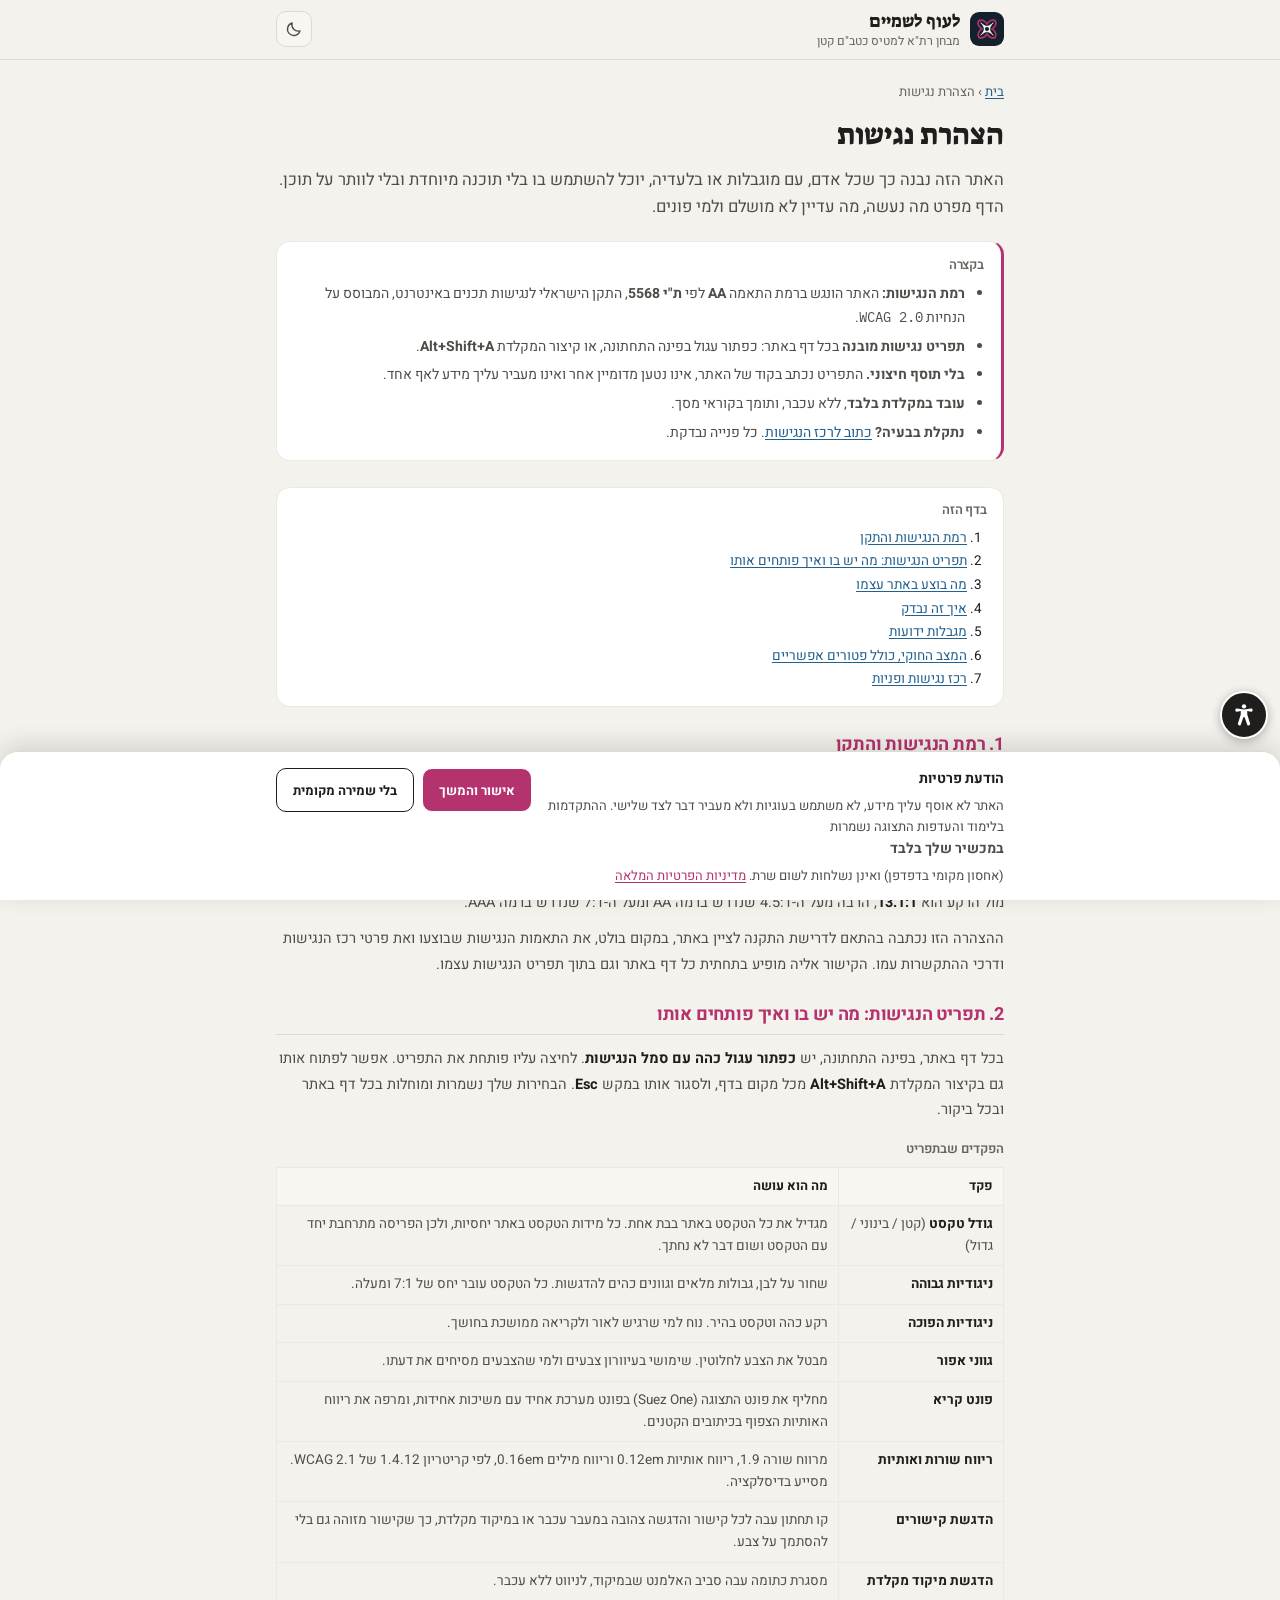
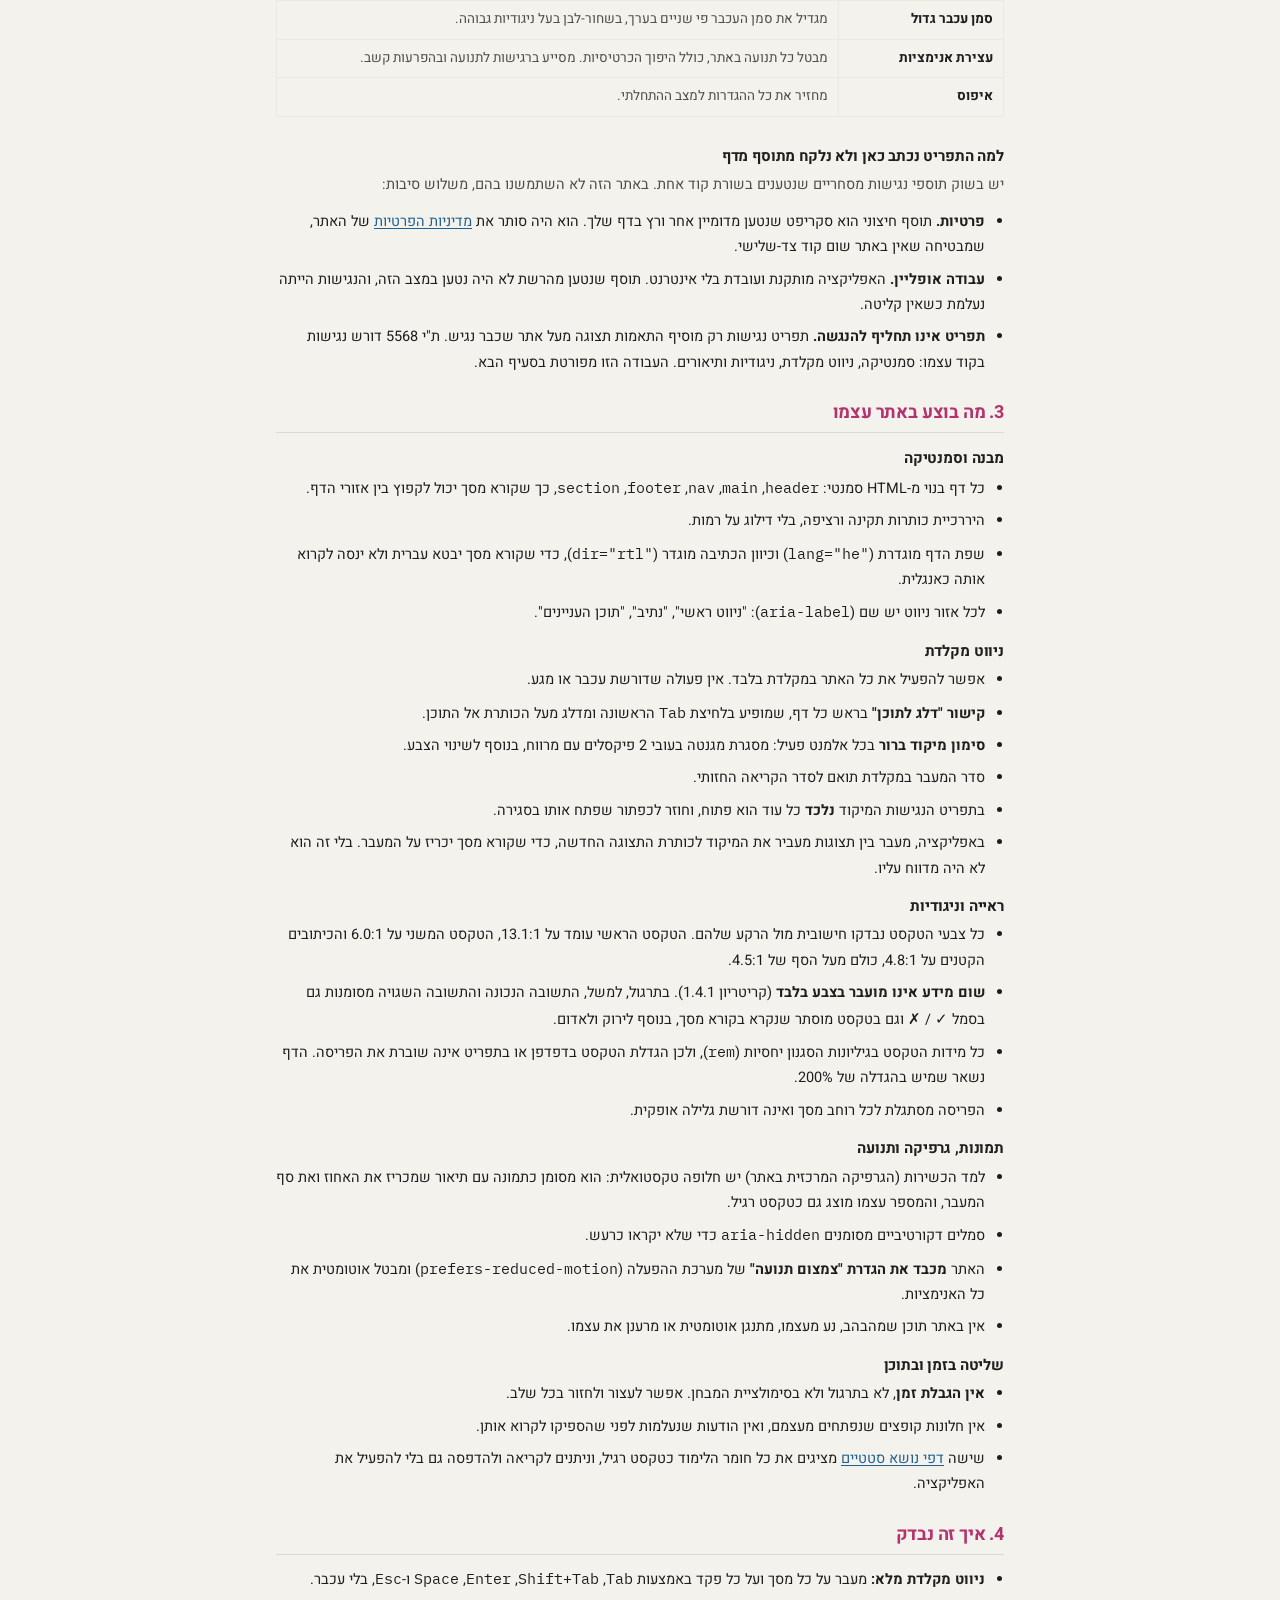
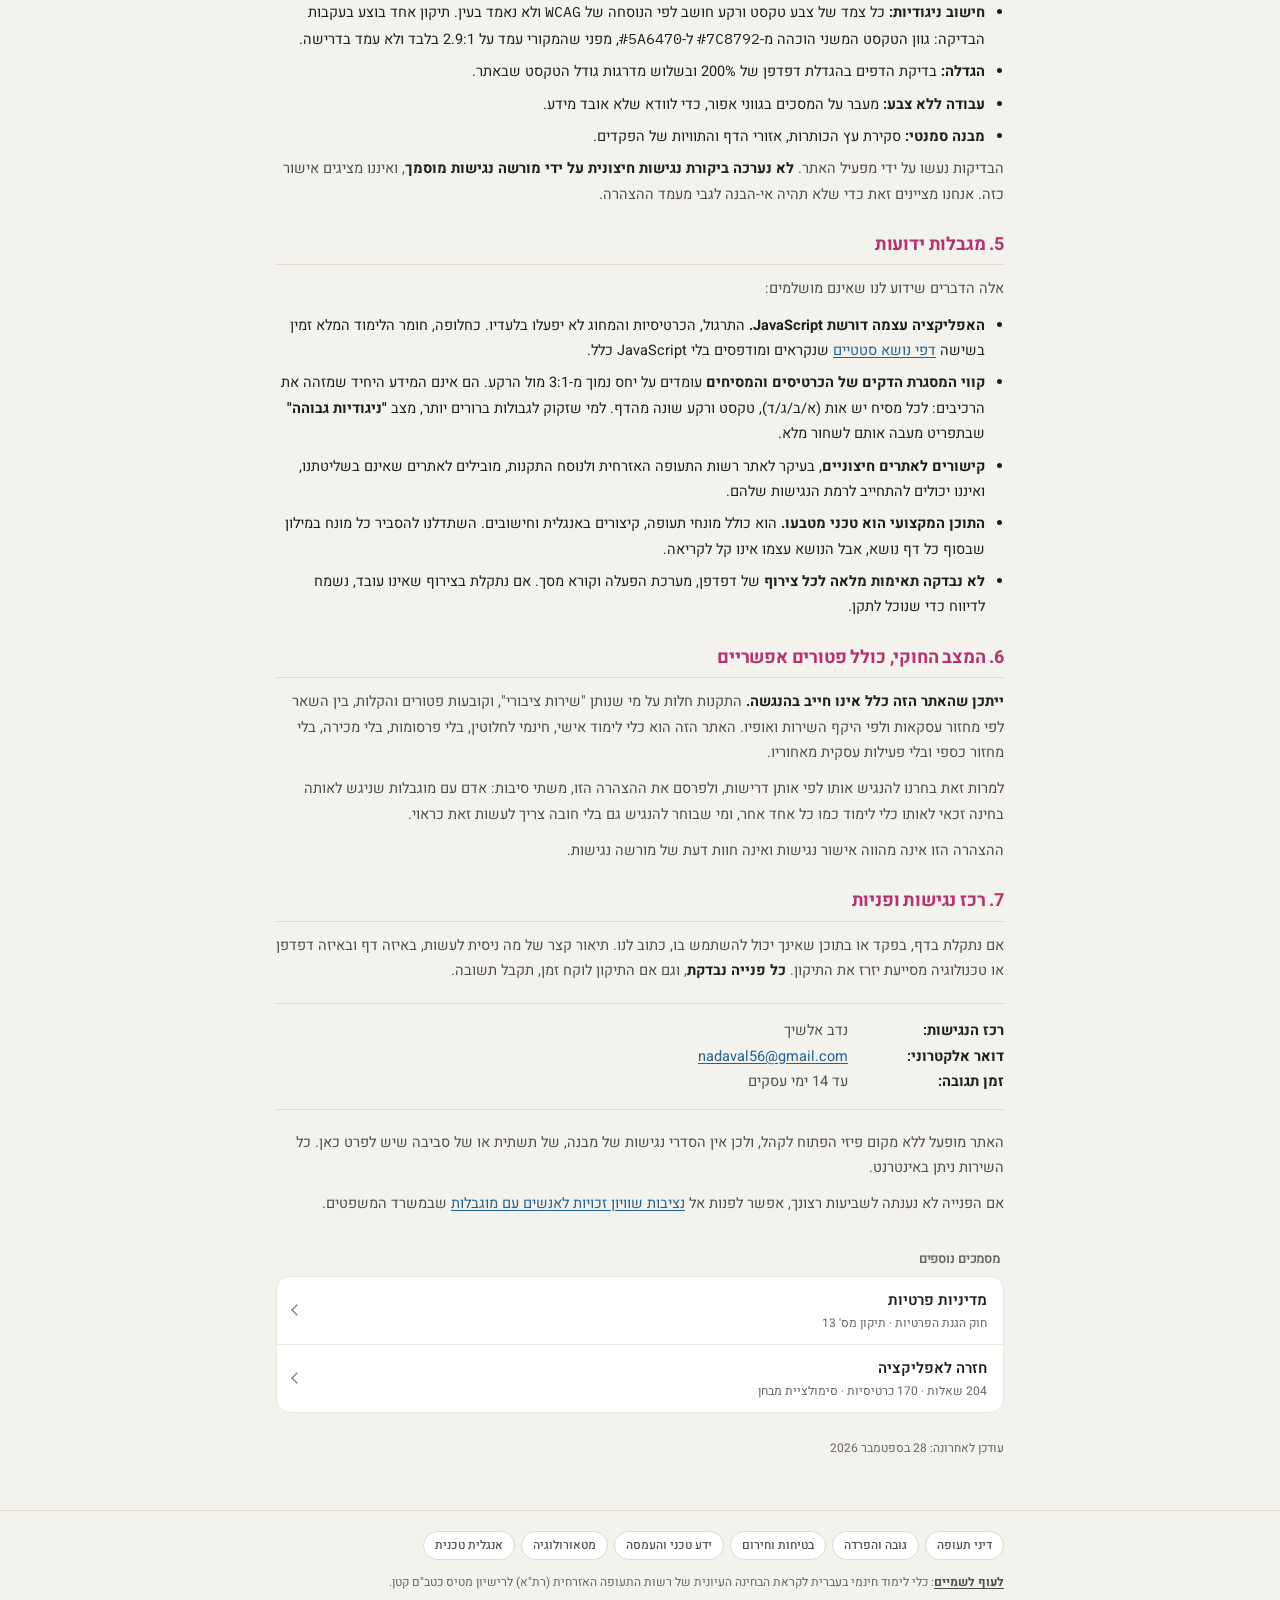
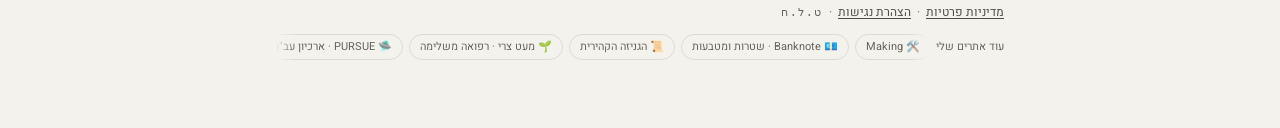
==== commit 60c2f60a: "פס האתרים הנוספים: גלילה ביד בטאץ', וחזרה לתנועה אחרי הנגיעה בגרסה הקודמת התנועה הייתה אנימציית CSS " ====
--- a/accessibility/index.html
+++ b/accessibility/index.html
@@ -344,6 +344,7 @@
 <script src="../assets/js/app/privacy.js"></script>
 <script src="../assets/js/app/fontsize.js"></script>
 <script src="../assets/js/app/theme.js"></script>
+<script src="../assets/js/app/sister.js"></script>
 <script src="../assets/js/app/a11y.js"></script>
 
 </body>
--- a/assets/css/style.css
+++ b/assets/css/style.css
@@ -561,37 +561,25 @@
 .site-foot{padding-bottom:68px}
 
 /* ---- האתרים הנוספים ----
-   פס דק שנע לאט מעצמו (שני עותקים של הרשימה, כדי שהתנועה תהיה רציפה).
-   נעצר בריחוף, במיקוד מקלדת ובנגיעה (WCAG 2.2.2). במצב "בלי תנועה" הוא
-   פס רגיל שגוללים ביד. קישורים בלבד: שום דבר לא נטען מהאתרים האלה. */
+   אזור גלילה רגיל (אפשר להחליק באצבע), ש-sister.js מזיז לאט כשלא נוגעים
+   בו. ברשימה שני עותקים כדי שהתנועה תהיה רציפה. במצב "בלי תנועה" ההעתק
+   מוסתר והפס נשאר לגלילה ביד. קישורים בלבד: שום דבר לא נטען מהאתרים האלה. */
 .sister{display:flex;align-items:center;gap:8px;margin-top:12px;min-width:0}
 .sister-lbl{flex:none;font-size:.6875rem;color:var(--ink-3);white-space:nowrap}
 .sister-view{
-  flex:1;min-width:0;overflow:hidden;
+  flex:1;min-width:0;overflow-x:auto;overflow-y:hidden;
+  -webkit-overflow-scrolling:touch;scrollbar-width:none;overscroll-behavior-x:contain;
   -webkit-mask-image:linear-gradient(to right,transparent 0,#000 20px,#000 calc(100% - 20px),transparent 100%);
   mask-image:linear-gradient(to right,transparent 0,#000 20px,#000 calc(100% - 20px),transparent 100%);
 }
-.sister-track{display:flex;width:max-content;animation:sister-run 45s linear infinite}
+.sister-view::-webkit-scrollbar{display:none}
+.sister-track{display:flex;width:max-content}
 .sister-set{display:flex;gap:6px;padding-inline-end:6px}
-.sister-view:hover .sister-track,
-.sister-view:focus-within .sister-track,
-.sister-view:active .sister-track{animation-play-state:paused}
-/* ב-RTL הסט השני יושב משמאל לראשון; הזזה ימינה ברוחב סט אחד מחזירה
-   לנקודת ההתחלה בדיוק, ולכן אין קפיצה בסוף הסבב. */
-@keyframes sister-run{from{transform:translateX(0)}to{transform:translateX(50%)}}
 .site-foot .sister a{
   flex:none;white-space:nowrap;font-size:.6875rem;color:var(--ink-3);text-decoration:none;
   border:1px solid var(--hair);border-radius:999px;padding:3px 10px;
 }
 .site-foot .sister a:hover{color:var(--ink);border-color:var(--ink-3)}
-/* בלי תנועה: פס רגיל שגוללים ביד, בלי ההעתק */
-@media (prefers-reduced-motion:reduce){
-  .sister-view{overflow-x:auto;scrollbar-width:none}
-  .sister-track{animation:none}
-  .sister-clone{display:none}
-}
-html.a11y-still .sister-view{overflow-x:auto;scrollbar-width:none}
-html.a11y-still .sister-track{animation:none}
+@media (prefers-reduced-motion:reduce){.sister-clone{display:none}}
 html.a11y-still .sister-clone{display:none}
-.sister-view::-webkit-scrollbar{display:none}
 @media print{.sister{display:none}}
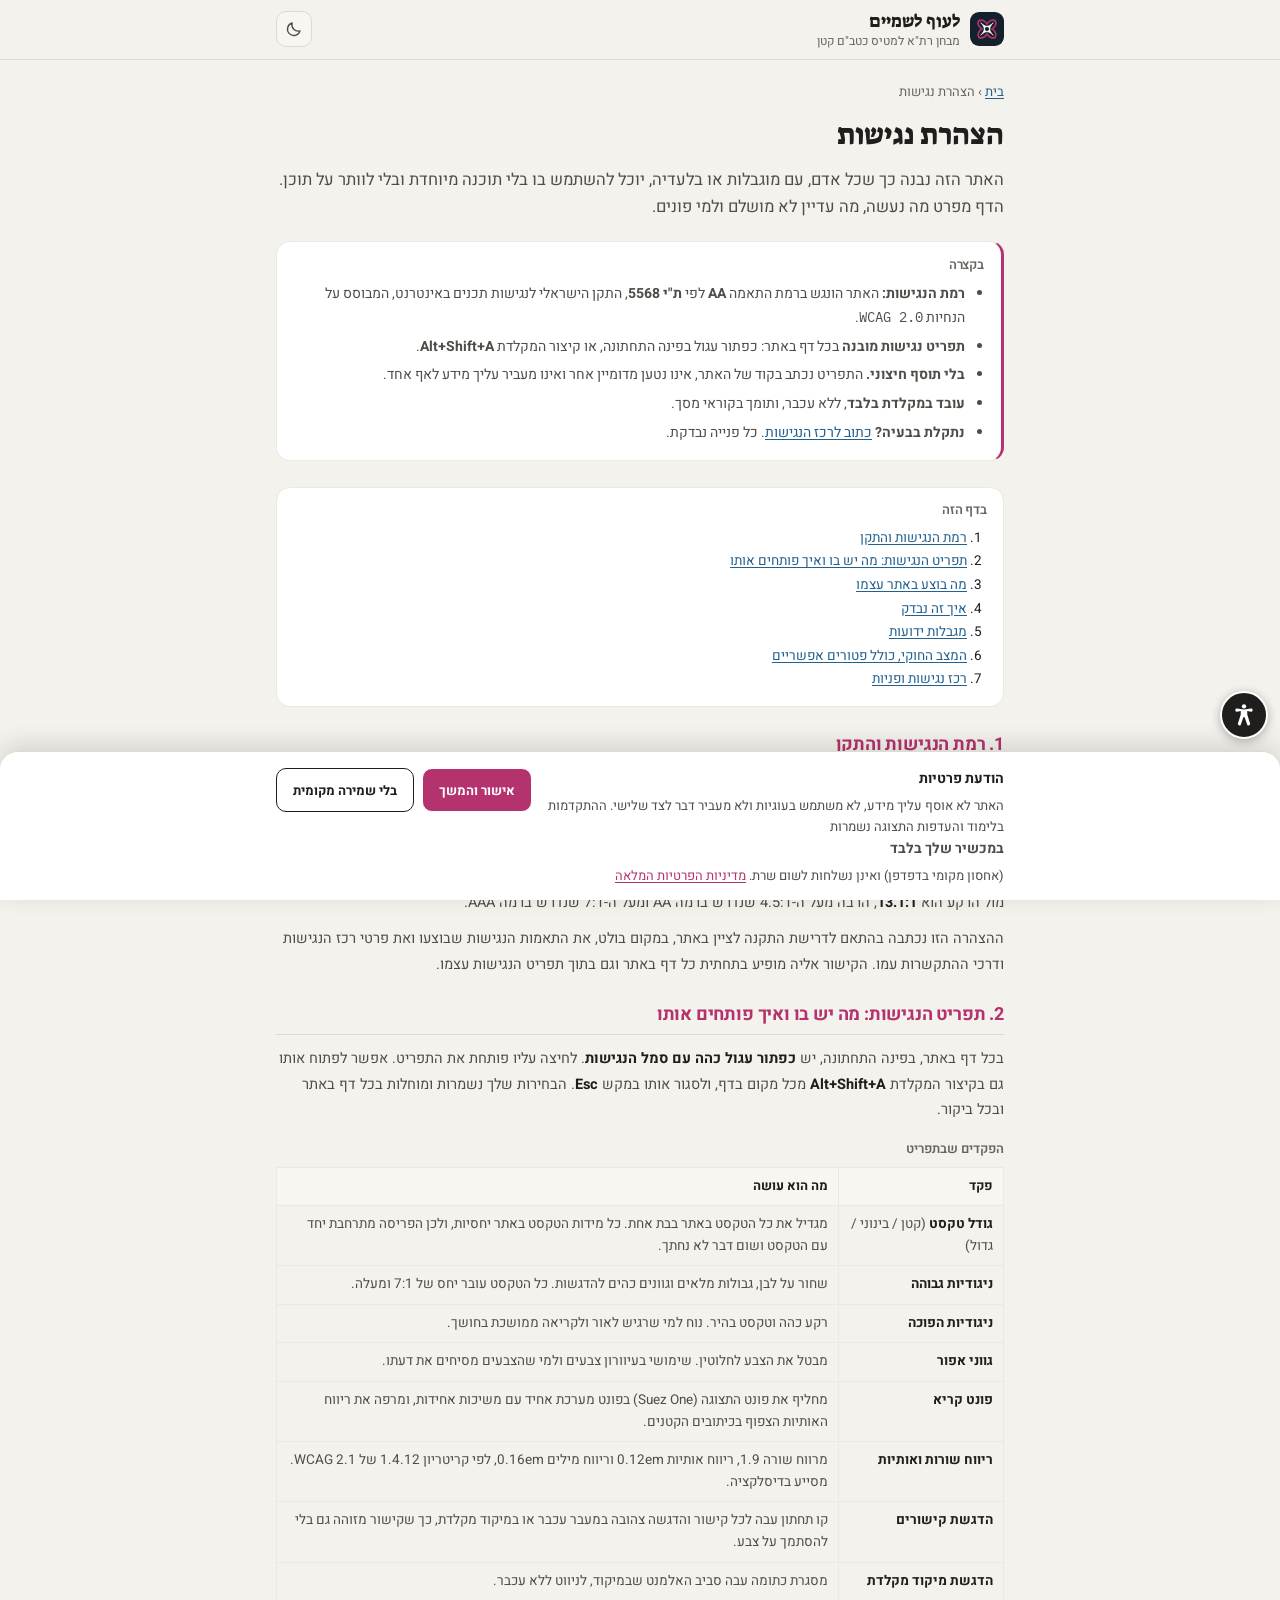
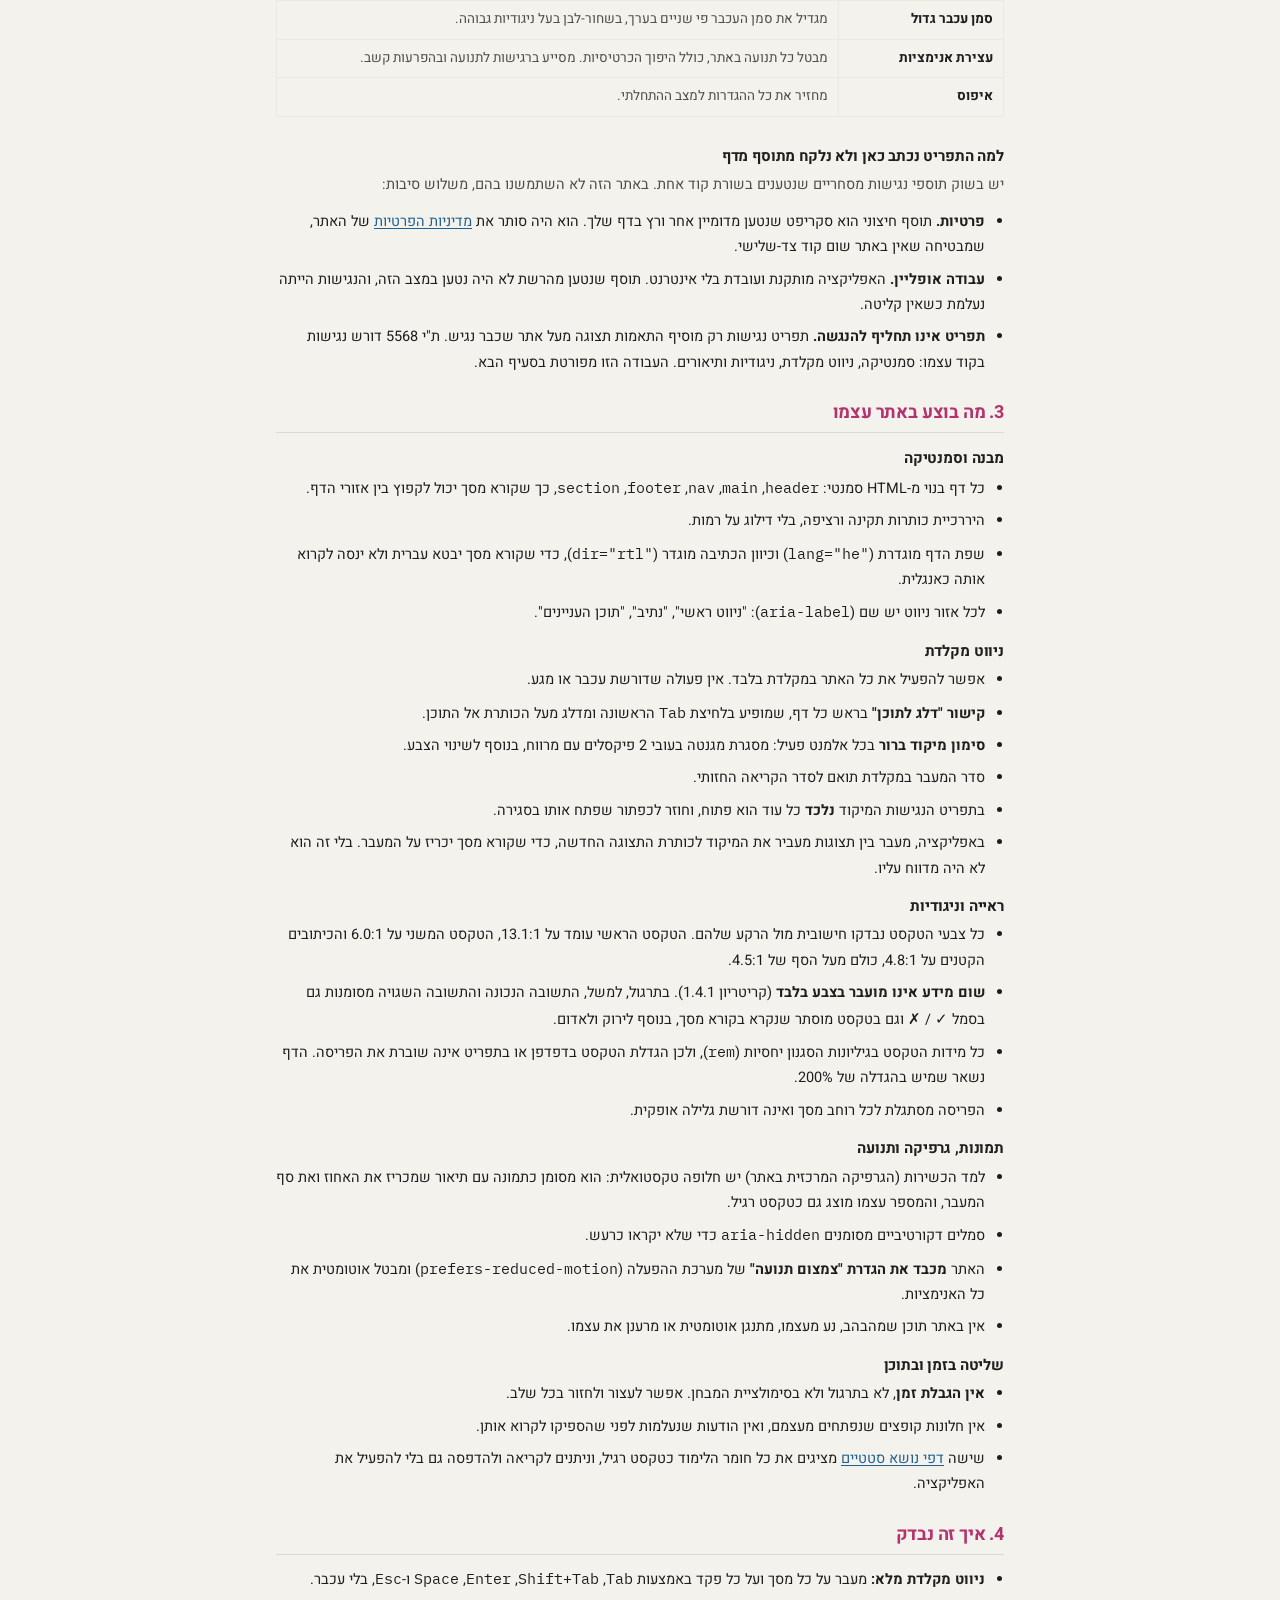
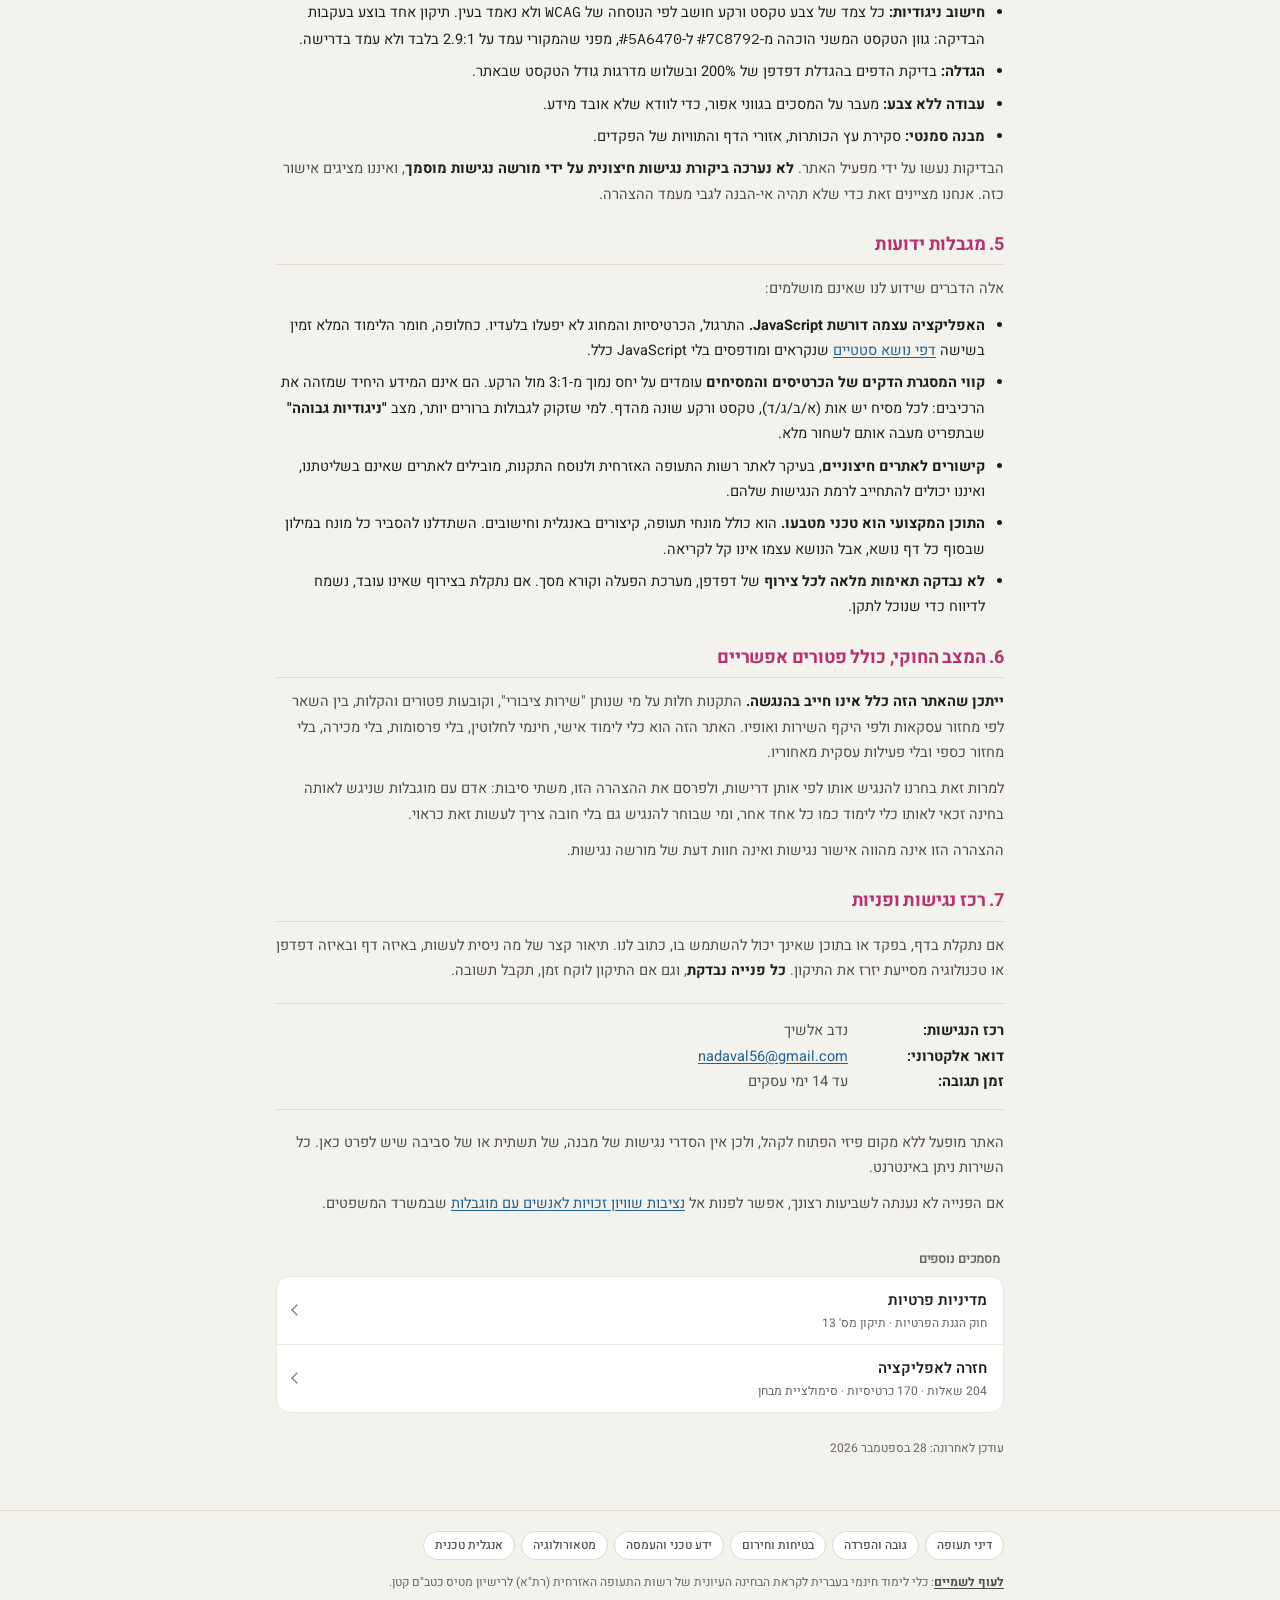
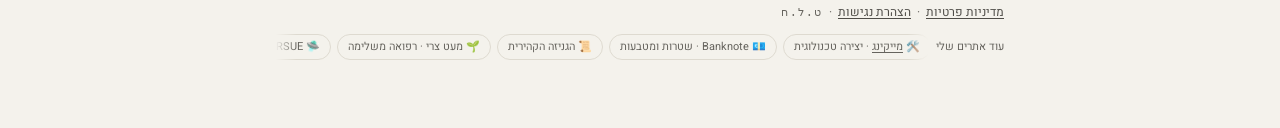
==== commit 52f3dd88: "פס האתרים הנוספים: "מייקינג · יצירה טכנולוגית", קישור על המילה מייקינג Co-Authored-By: Claude Opus 5" ====
--- a/accessibility/index.html
+++ b/accessibility/index.html
@@ -321,7 +321,7 @@
       <div class="sister-view">
         <div class="sister-track">
         <div class="sister-set">
-          <a href="https://making-il.co.il/" rel="noopener"><span aria-hidden="true">🛠️</span> Making</a>
+          <span class="sister-item"><span aria-hidden="true">🛠️</span> <a href="https://making-il.co.il/" rel="noopener">מייקינג</a> · יצירה טכנולוגית</span>
           <a href="https://banknote.co.il/" rel="noopener"><span aria-hidden="true">💶</span> Banknote · שטרות ומטבעות</a>
           <a href="https://www.geniza.co.il/" rel="noopener"><span aria-hidden="true">📜</span> הגניזה הקהירית</a>
           <a href="https://holisticcenter.co.il/" rel="noopener"><span aria-hidden="true">🌱</span> מעט צרי · רפואה משלימה</a>
@@ -329,7 +329,7 @@
           <a href="https://heb-cal.co.il/" rel="noopener"><span aria-hidden="true">📅</span> לוח עברי</a>
         </div>
         <div class="sister-set sister-clone" aria-hidden="true">
-          <a href="https://making-il.co.il/" rel="noopener" tabindex="-1"><span aria-hidden="true">🛠️</span> Making</a>
+          <span class="sister-item"><span aria-hidden="true">🛠️</span> <a href="https://making-il.co.il/" rel="noopener" tabindex="-1">מייקינג</a> · יצירה טכנולוגית</span>
           <a href="https://banknote.co.il/" rel="noopener" tabindex="-1"><span aria-hidden="true">💶</span> Banknote · שטרות ומטבעות</a>
           <a href="https://www.geniza.co.il/" rel="noopener" tabindex="-1"><span aria-hidden="true">📜</span> הגניזה הקהירית</a>
           <a href="https://holisticcenter.co.il/" rel="noopener" tabindex="-1"><span aria-hidden="true">🌱</span> מעט צרי · רפואה משלימה</a>
--- a/assets/css/style.css
+++ b/assets/css/style.css
@@ -580,6 +580,17 @@
   border:1px solid var(--hair);border-radius:999px;padding:3px 10px;
 }
 .site-foot .sister a:hover{color:var(--ink);border-color:var(--ink-3)}
+/* פריט שרק חלק ממנו קישור (מייקינג · יצירה טכנולוגית): השבב הוא ה-span,
+   והקישור בתוכו הוא מילה עם קו תחתון */
+.site-foot .sister .sister-item{
+  flex:none;white-space:nowrap;font-size:.6875rem;color:var(--ink-3);
+  border:1px solid var(--hair);border-radius:999px;padding:3px 10px;
+}
+.site-foot .sister .sister-item a{
+  border:0;padding:0;border-radius:0;font-size:inherit;color:inherit;
+  text-decoration:underline;text-underline-offset:2px;
+}
+.site-foot .sister .sister-item a:hover{color:var(--ink)}
 @media (prefers-reduced-motion:reduce){.sister-clone{display:none}}
 html.a11y-still .sister-clone{display:none}
 @media print{.sister{display:none}}
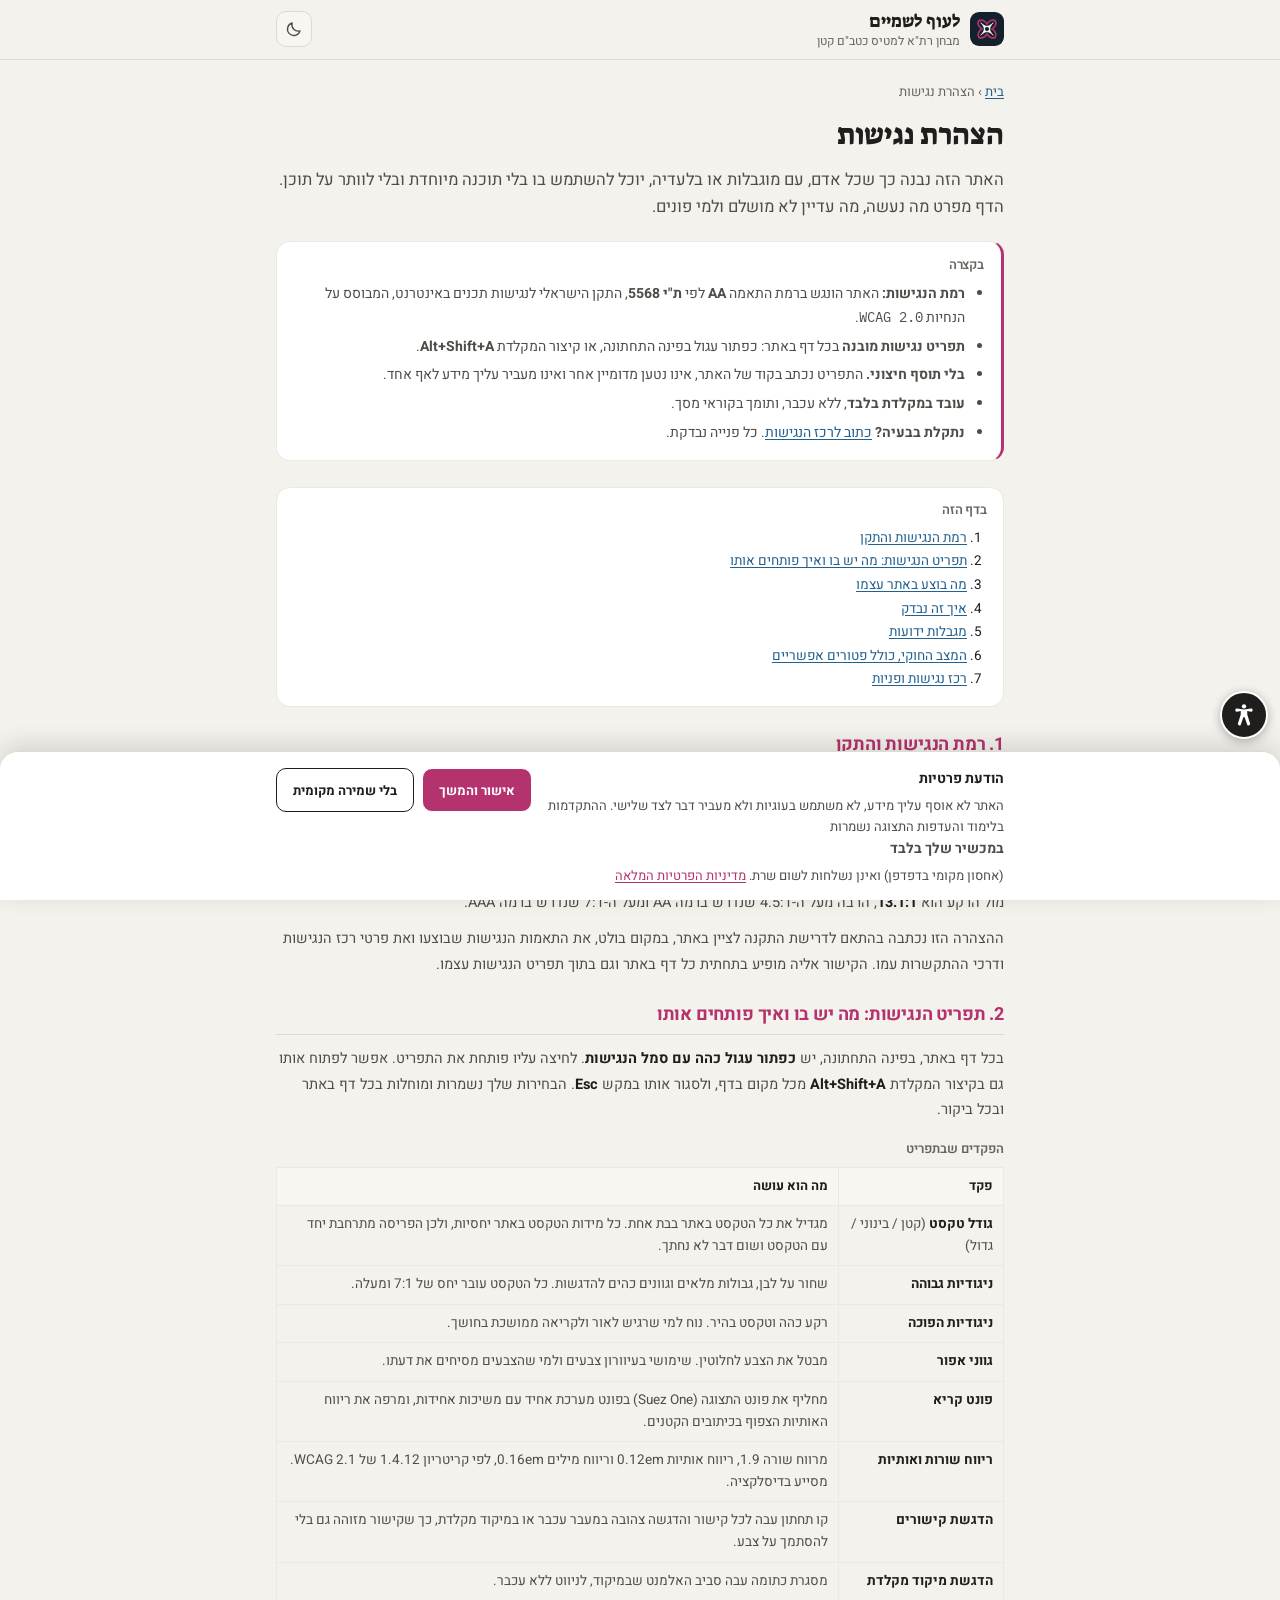
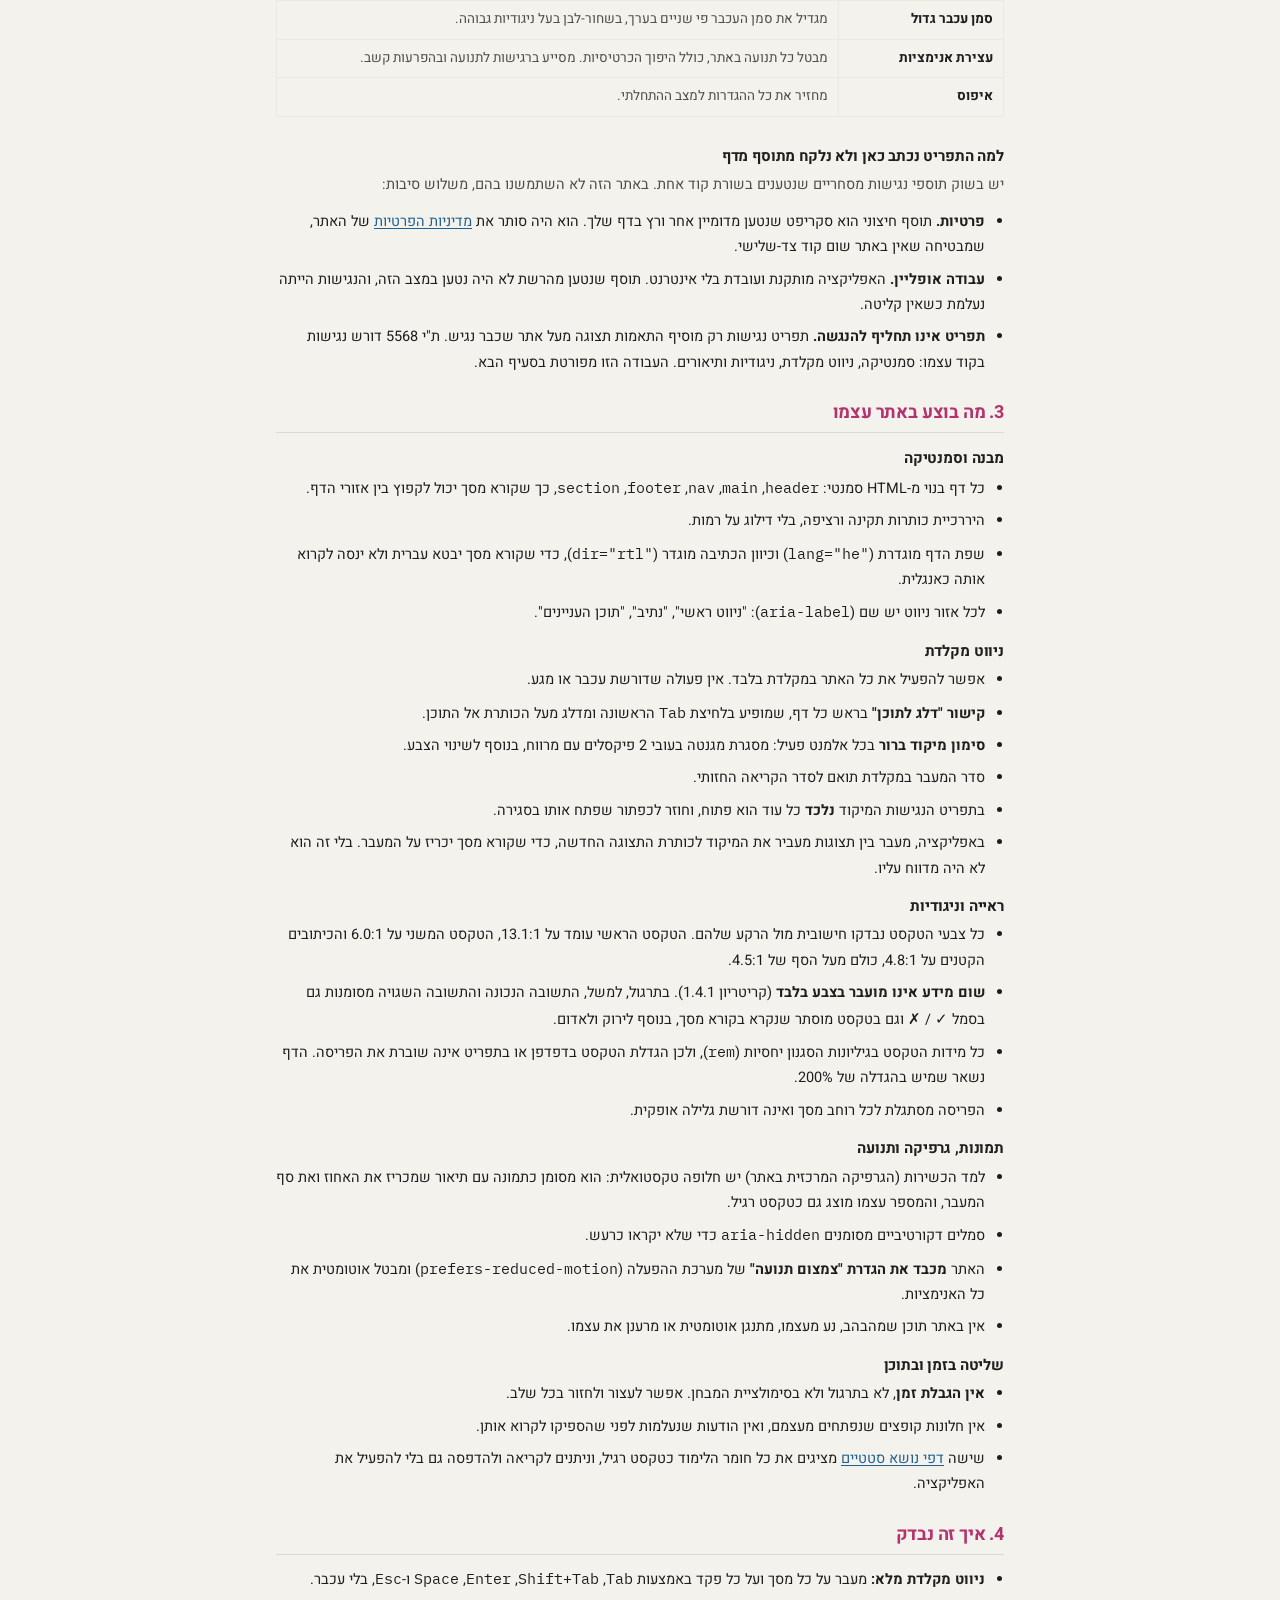
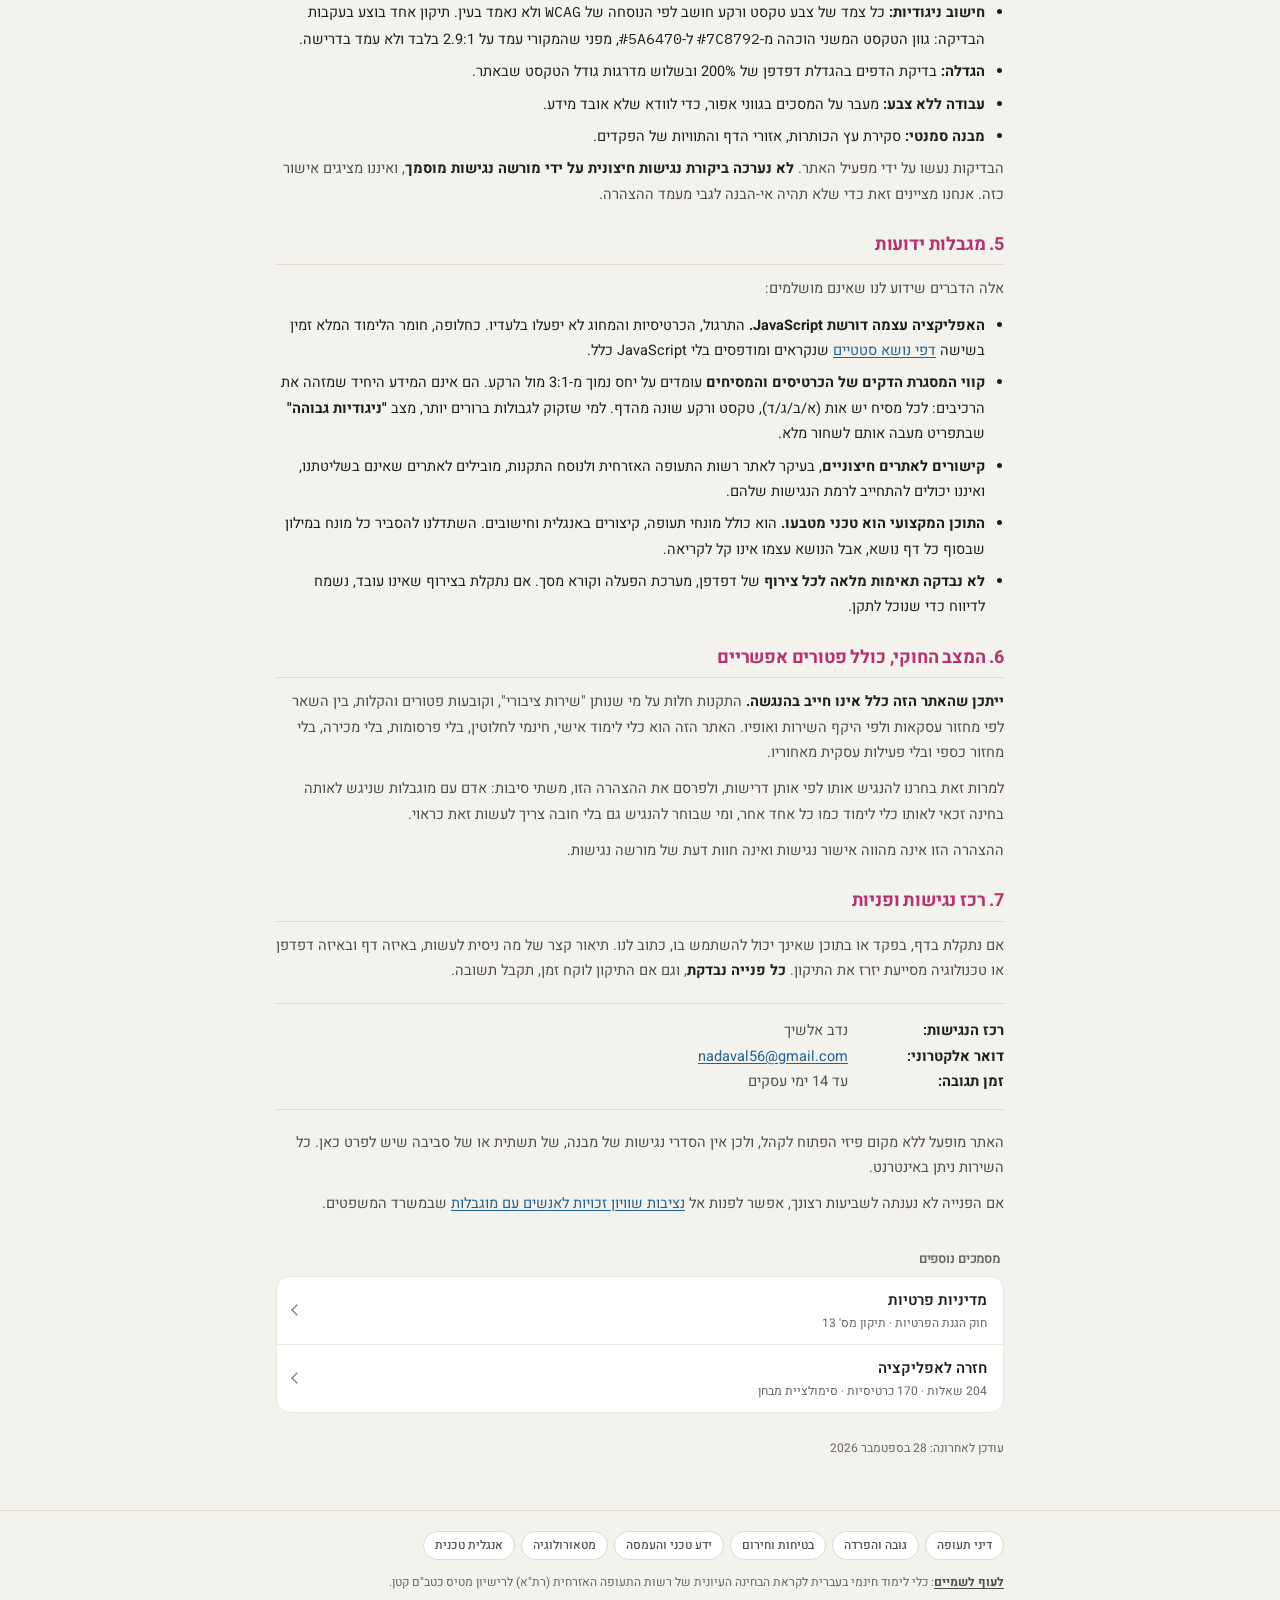
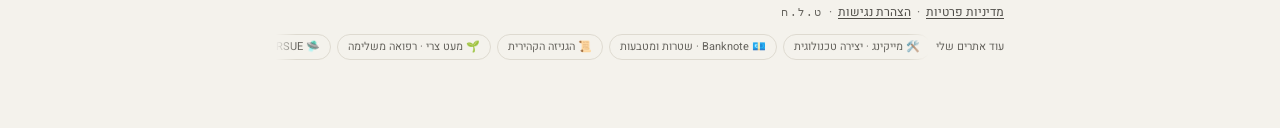
==== commit e5227202: "פס האתרים הנוספים: כל השבב של מייקינג הוא קישור, בלי קו תחתון חזרה למבנה של שאר השבבים: הקישור עוטף " ====
--- a/accessibility/index.html
+++ b/accessibility/index.html
@@ -321,7 +321,7 @@
       <div class="sister-view">
         <div class="sister-track">
         <div class="sister-set">
-          <span class="sister-item"><span aria-hidden="true">🛠️</span> <a href="https://making-il.co.il/" rel="noopener">מייקינג</a> · יצירה טכנולוגית</span>
+          <a href="https://making-il.co.il/" rel="noopener"><span aria-hidden="true">🛠️</span> מייקינג · יצירה טכנולוגית</a>
           <a href="https://banknote.co.il/" rel="noopener"><span aria-hidden="true">💶</span> Banknote · שטרות ומטבעות</a>
           <a href="https://www.geniza.co.il/" rel="noopener"><span aria-hidden="true">📜</span> הגניזה הקהירית</a>
           <a href="https://holisticcenter.co.il/" rel="noopener"><span aria-hidden="true">🌱</span> מעט צרי · רפואה משלימה</a>
@@ -329,7 +329,7 @@
           <a href="https://heb-cal.co.il/" rel="noopener"><span aria-hidden="true">📅</span> לוח עברי</a>
         </div>
         <div class="sister-set sister-clone" aria-hidden="true">
-          <span class="sister-item"><span aria-hidden="true">🛠️</span> <a href="https://making-il.co.il/" rel="noopener" tabindex="-1">מייקינג</a> · יצירה טכנולוגית</span>
+          <a href="https://making-il.co.il/" rel="noopener" tabindex="-1"><span aria-hidden="true">🛠️</span> מייקינג · יצירה טכנולוגית</a>
           <a href="https://banknote.co.il/" rel="noopener" tabindex="-1"><span aria-hidden="true">💶</span> Banknote · שטרות ומטבעות</a>
           <a href="https://www.geniza.co.il/" rel="noopener" tabindex="-1"><span aria-hidden="true">📜</span> הגניזה הקהירית</a>
           <a href="https://holisticcenter.co.il/" rel="noopener" tabindex="-1"><span aria-hidden="true">🌱</span> מעט צרי · רפואה משלימה</a>
--- a/assets/css/style.css
+++ b/assets/css/style.css
@@ -580,17 +580,6 @@
   border:1px solid var(--hair);border-radius:999px;padding:3px 10px;
 }
 .site-foot .sister a:hover{color:var(--ink);border-color:var(--ink-3)}
-/* פריט שרק חלק ממנו קישור (מייקינג · יצירה טכנולוגית): השבב הוא ה-span,
-   והקישור בתוכו הוא מילה עם קו תחתון */
-.site-foot .sister .sister-item{
-  flex:none;white-space:nowrap;font-size:.6875rem;color:var(--ink-3);
-  border:1px solid var(--hair);border-radius:999px;padding:3px 10px;
-}
-.site-foot .sister .sister-item a{
-  border:0;padding:0;border-radius:0;font-size:inherit;color:inherit;
-  text-decoration:underline;text-underline-offset:2px;
-}
-.site-foot .sister .sister-item a:hover{color:var(--ink)}
 @media (prefers-reduced-motion:reduce){.sister-clone{display:none}}
 html.a11y-still .sister-clone{display:none}
 @media print{.sister{display:none}}
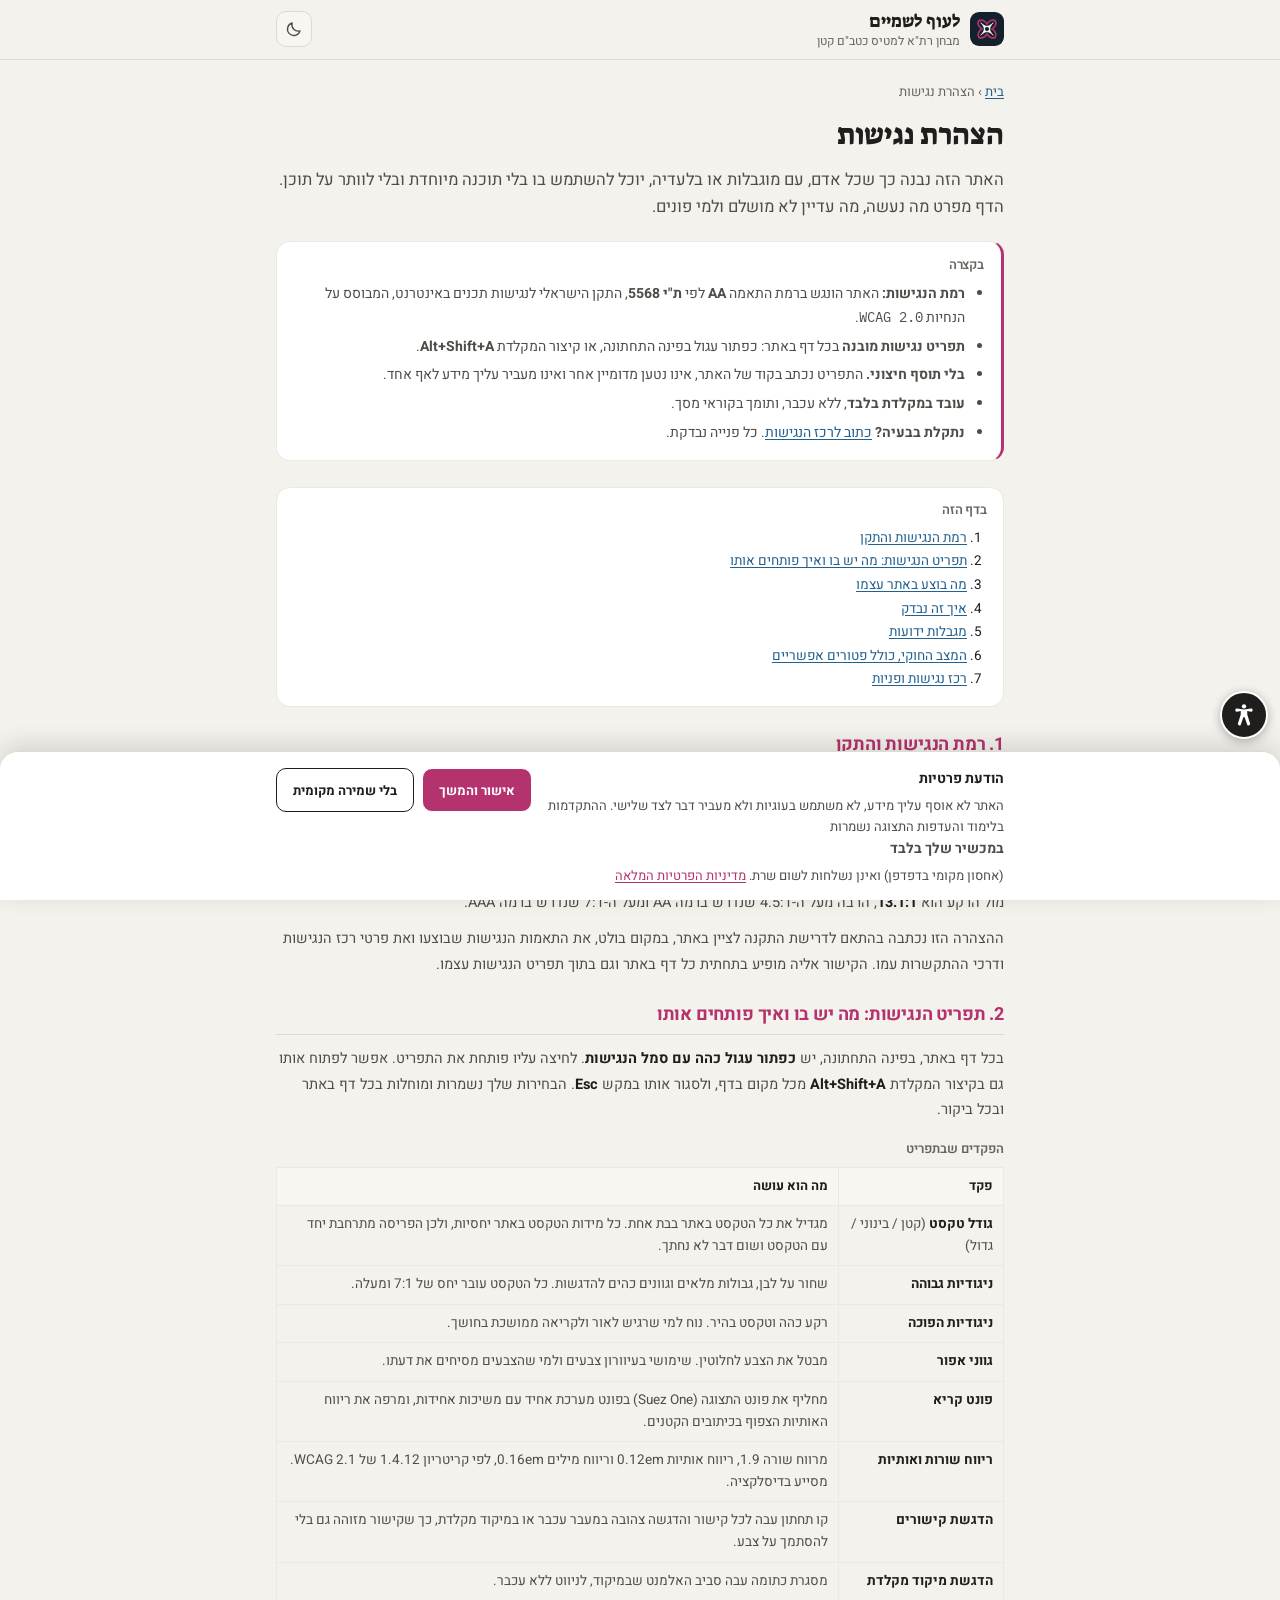
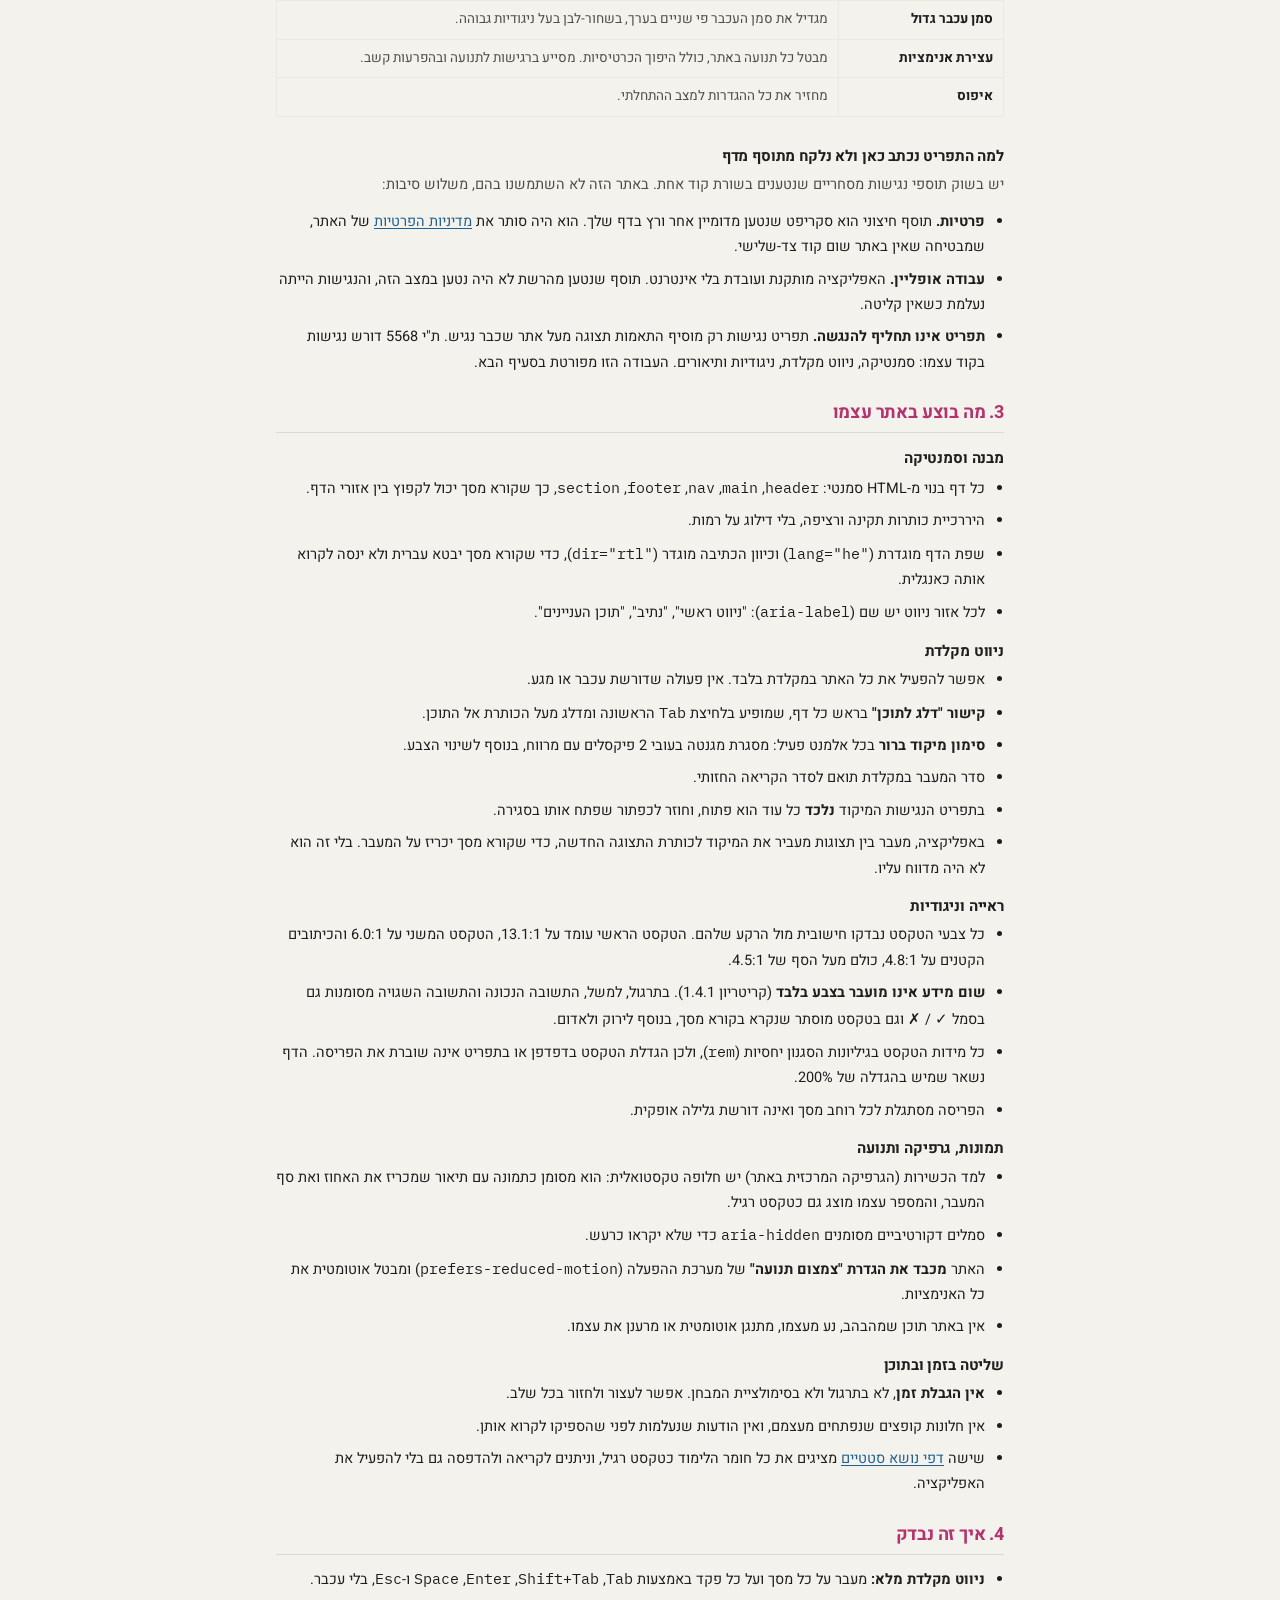
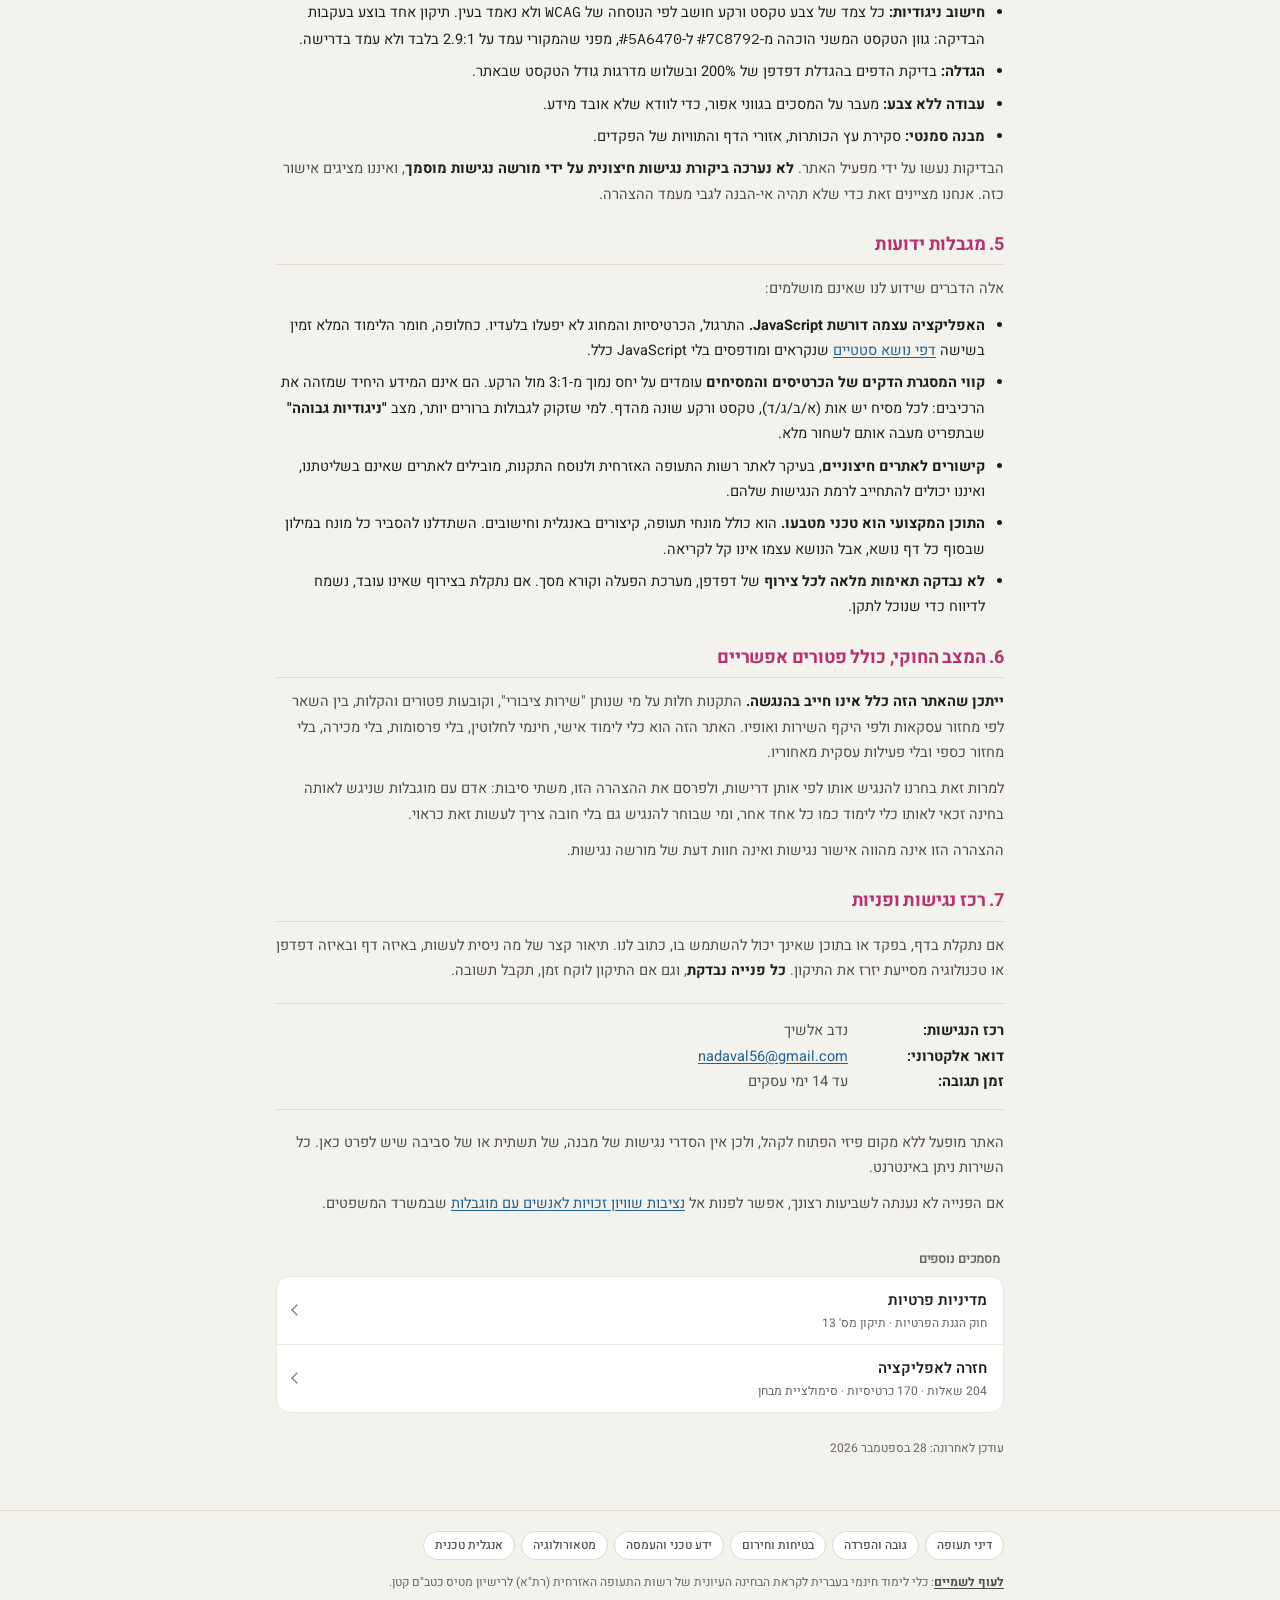
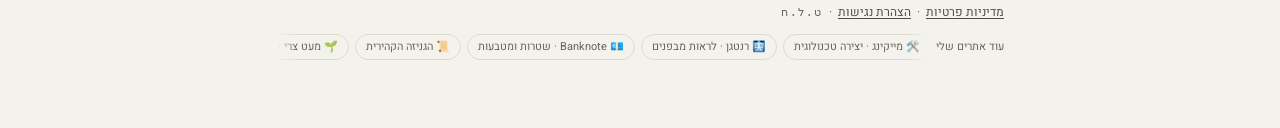
==== commit c52f634e: "Footer strip: add the X-Ray site (roentgen.co.il) Adds "רנטגן · לראות מבפנים" as the second entry of" ====
--- a/accessibility/index.html
+++ b/accessibility/index.html
@@ -322,6 +322,7 @@
         <div class="sister-track">
         <div class="sister-set">
           <a href="https://making-il.co.il/" rel="noopener"><span aria-hidden="true">🛠️</span> מייקינג · יצירה טכנולוגית</a>
+          <a href="https://roentgen.co.il/" rel="noopener"><span aria-hidden="true">🩻</span> רנטגן · לראות מבפנים</a>
           <a href="https://banknote.co.il/" rel="noopener"><span aria-hidden="true">💶</span> Banknote · שטרות ומטבעות</a>
           <a href="https://www.geniza.co.il/" rel="noopener"><span aria-hidden="true">📜</span> הגניזה הקהירית</a>
           <a href="https://holisticcenter.co.il/" rel="noopener"><span aria-hidden="true">🌱</span> מעט צרי · רפואה משלימה</a>
@@ -330,6 +331,7 @@
         </div>
         <div class="sister-set sister-clone" aria-hidden="true">
           <a href="https://making-il.co.il/" rel="noopener" tabindex="-1"><span aria-hidden="true">🛠️</span> מייקינג · יצירה טכנולוגית</a>
+          <a href="https://roentgen.co.il/" rel="noopener" tabindex="-1"><span aria-hidden="true">🩻</span> רנטגן · לראות מבפנים</a>
           <a href="https://banknote.co.il/" rel="noopener" tabindex="-1"><span aria-hidden="true">💶</span> Banknote · שטרות ומטבעות</a>
           <a href="https://www.geniza.co.il/" rel="noopener" tabindex="-1"><span aria-hidden="true">📜</span> הגניזה הקהירית</a>
           <a href="https://holisticcenter.co.il/" rel="noopener" tabindex="-1"><span aria-hidden="true">🌱</span> מעט צרי · רפואה משלימה</a>
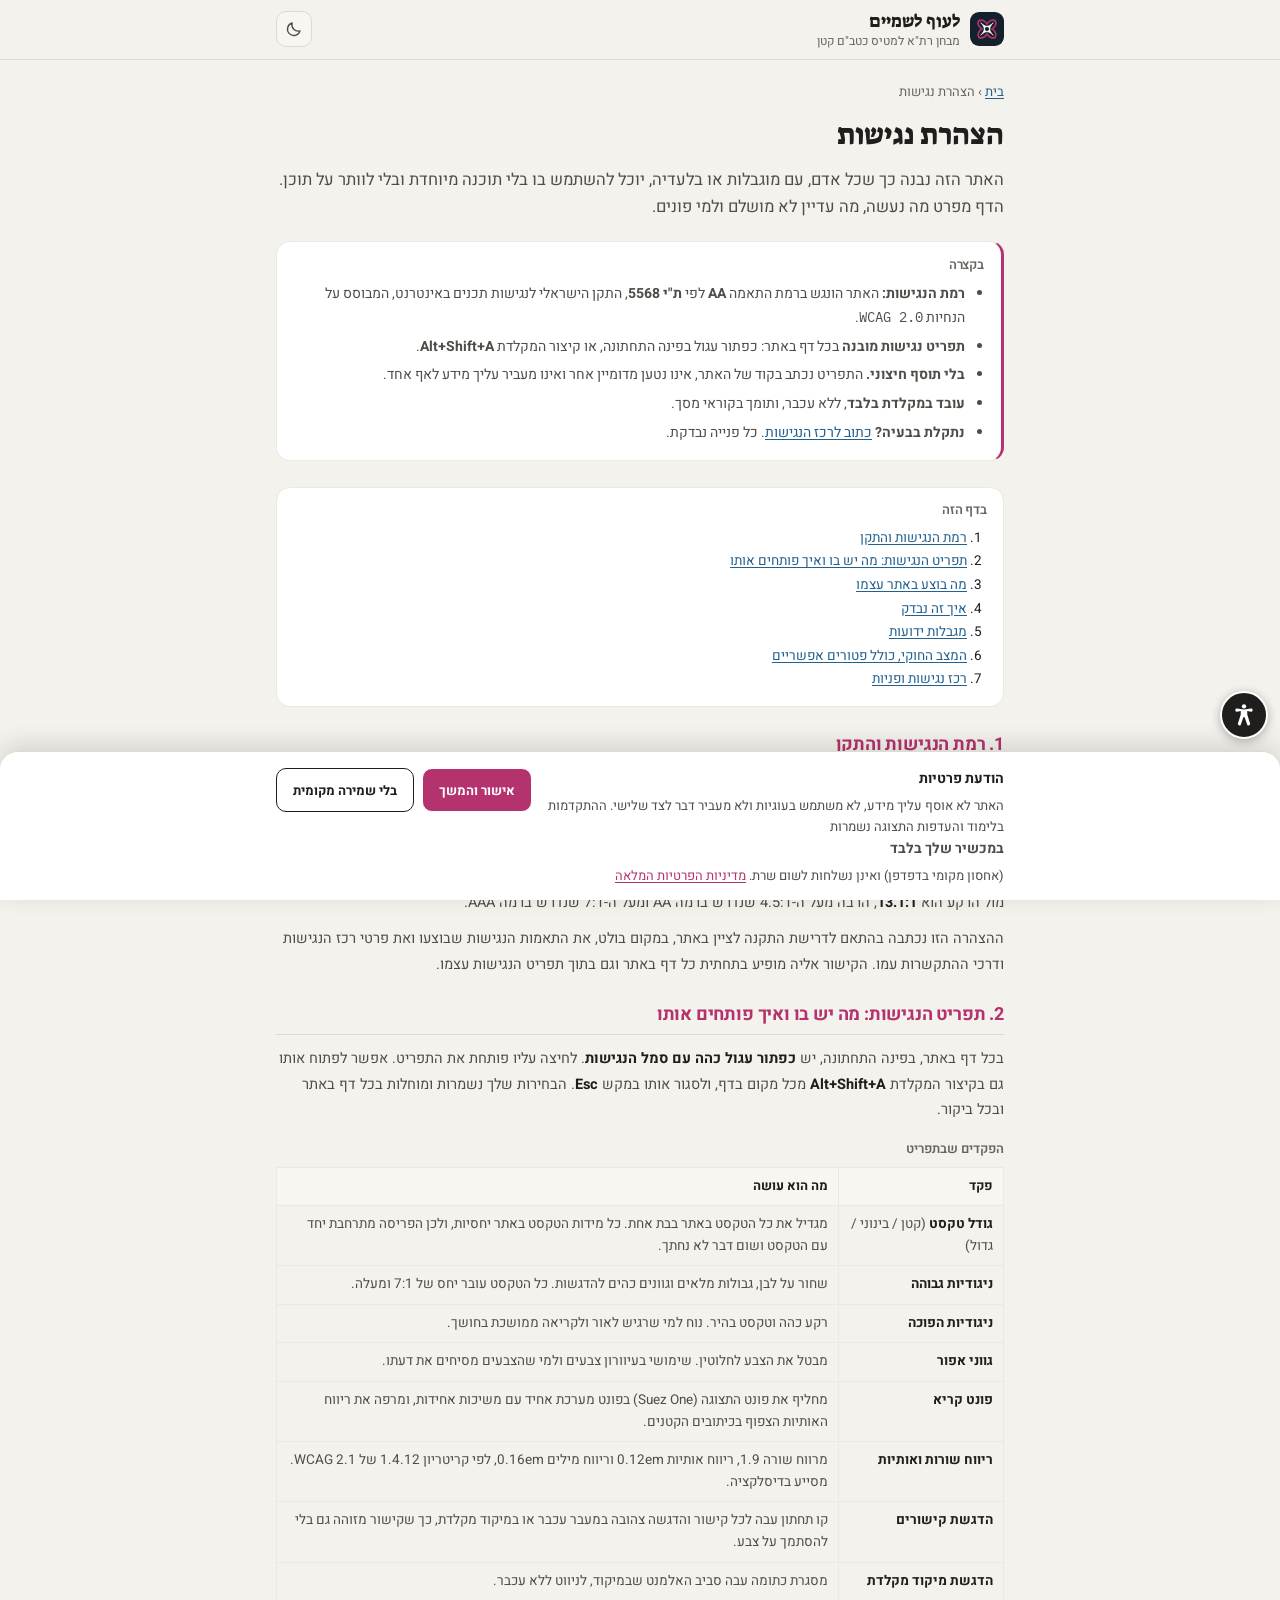
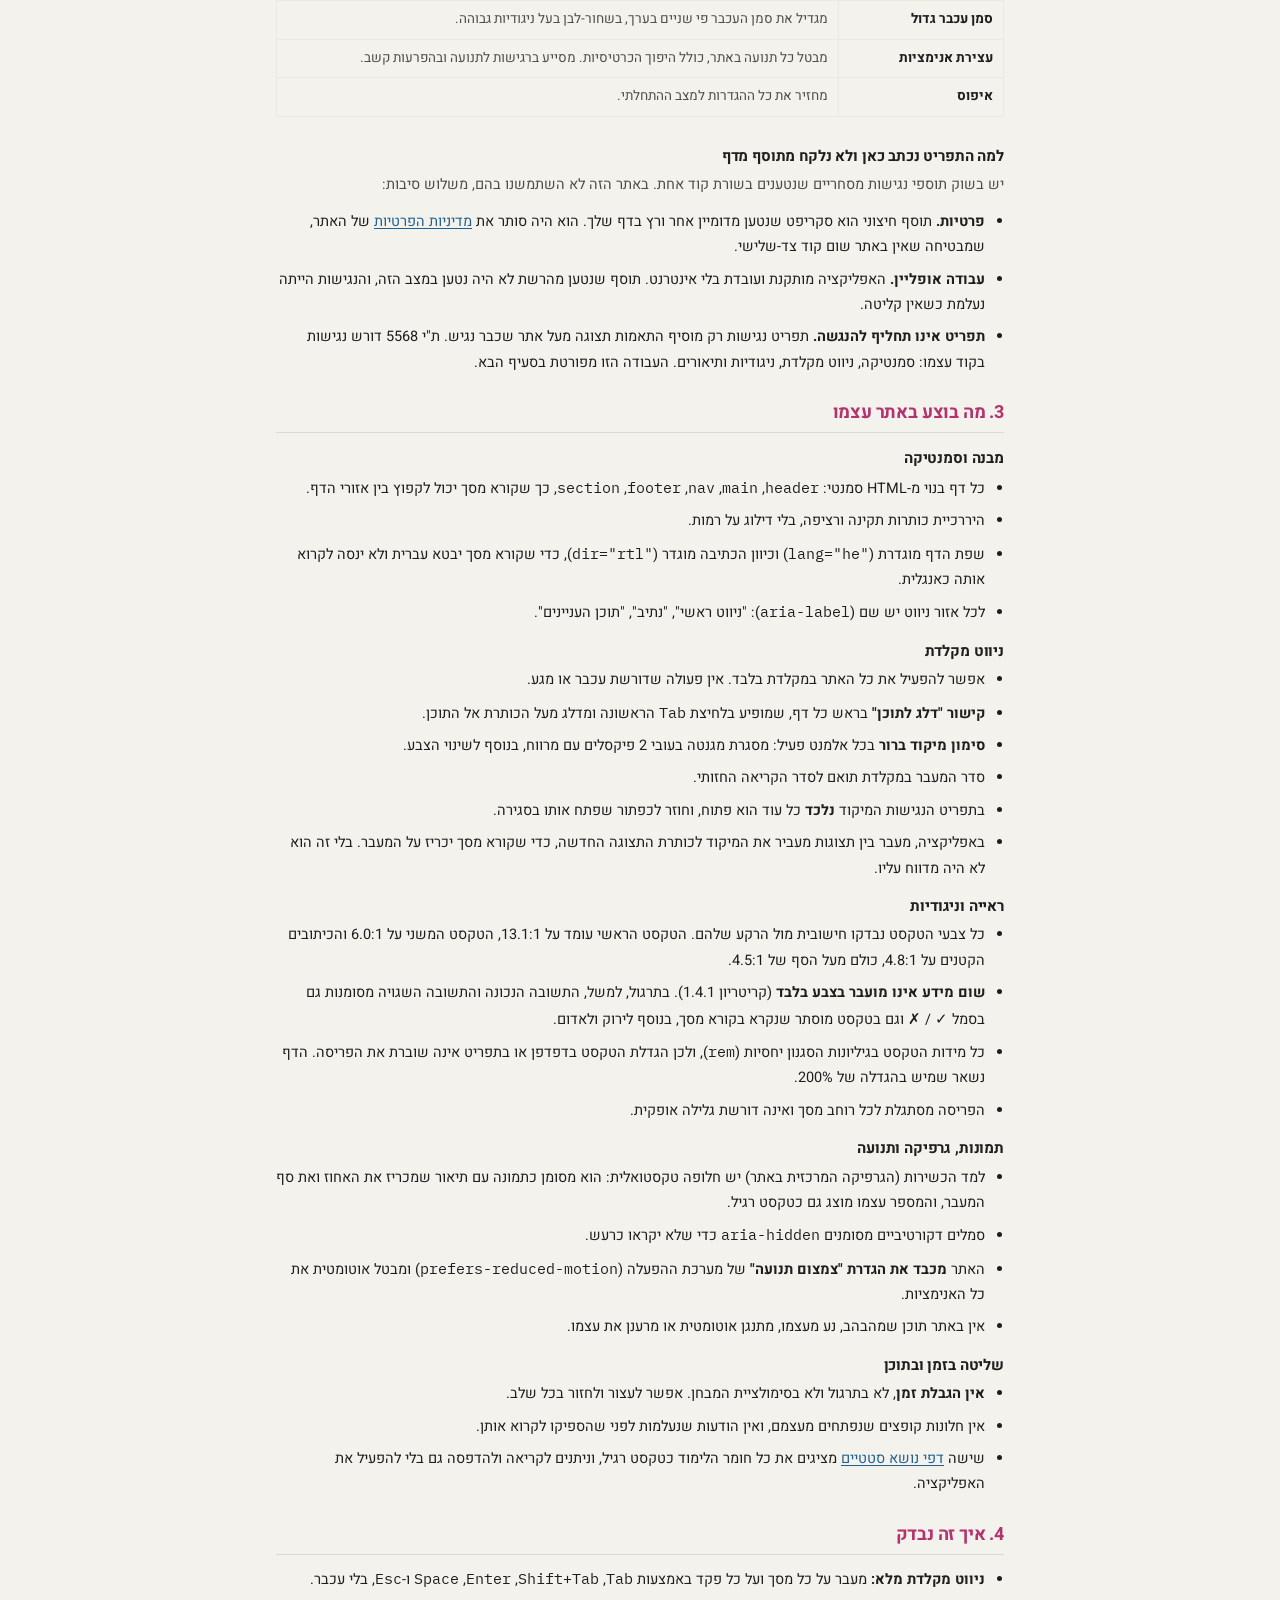
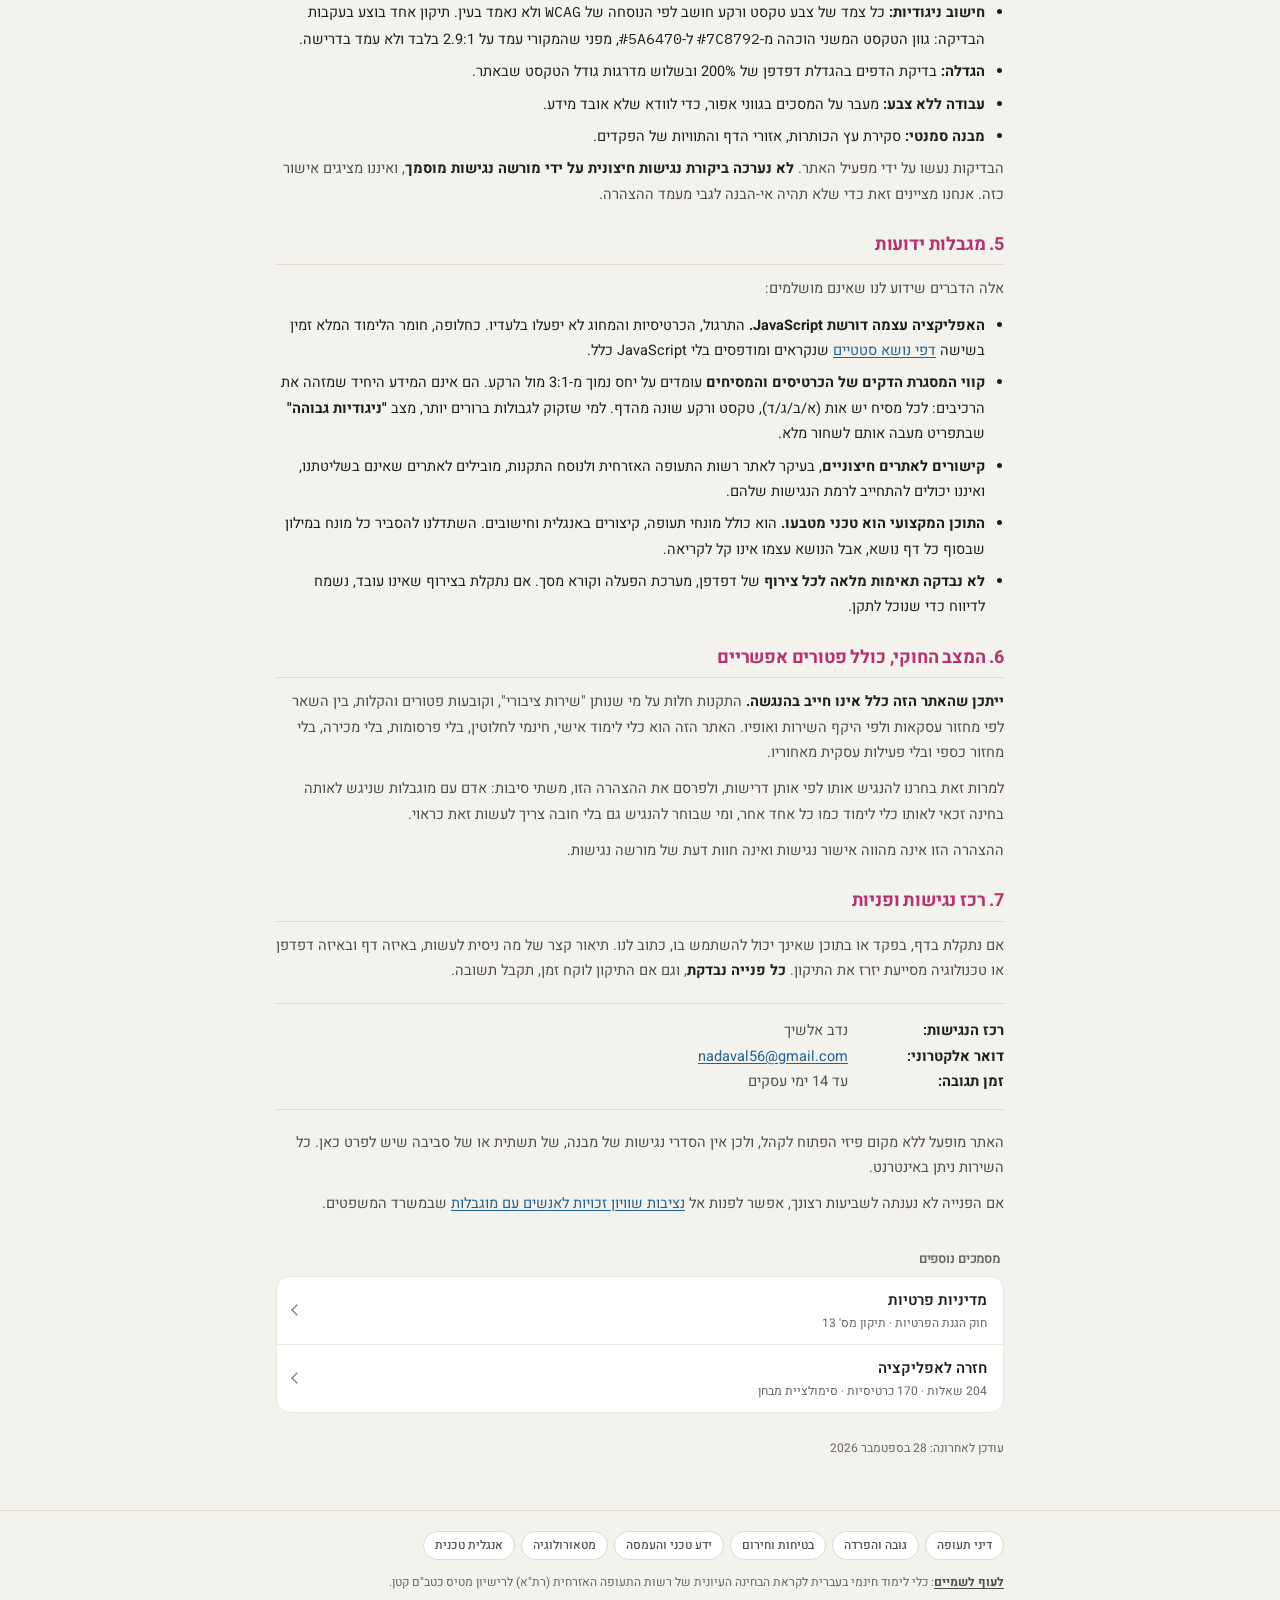
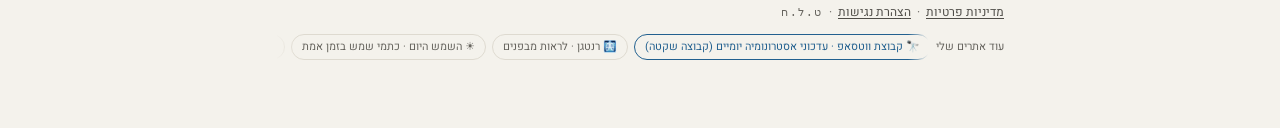
==== commit 31583c99: "Footer strip: complete the sister-site list Brings the "עוד אתרים שלי" strip in line with the owner'" ====
--- a/accessibility/index.html
+++ b/accessibility/index.html
@@ -321,21 +321,27 @@
       <div class="sister-view">
         <div class="sister-track">
         <div class="sister-set">
+          <a href="https://chat.whatsapp.com/JPkp1hyk4J938apVTFu6J1" rel="noopener" class="sister-invite"><span aria-hidden="true">🔭</span> קבוצת ווטסאפ · עדכוני אסטרונומיה יומיים (קבוצה שקטה)</a>
+          <a href="https://roentgen.co.il/" rel="noopener"><span aria-hidden="true">🩻</span> רנטגן · לראות מבפנים</a>
+          <a href="https://sunspots.co.il/" rel="noopener"><span aria-hidden="true">☀️</span> השמש היום · כתמי שמש בזמן אמת</a>
           <a href="https://making-il.co.il/" rel="noopener"><span aria-hidden="true">🛠️</span> מייקינג · יצירה טכנולוגית</a>
-          <a href="https://roentgen.co.il/" rel="noopener"><span aria-hidden="true">🩻</span> רנטגן · לראות מבפנים</a>
           <a href="https://banknote.co.il/" rel="noopener"><span aria-hidden="true">💶</span> Banknote · שטרות ומטבעות</a>
           <a href="https://www.geniza.co.il/" rel="noopener"><span aria-hidden="true">📜</span> הגניזה הקהירית</a>
           <a href="https://holisticcenter.co.il/" rel="noopener"><span aria-hidden="true">🌱</span> מעט צרי · רפואה משלימה</a>
           <a href="https://pursue.co.il/" rel="noopener"><span aria-hidden="true">🛸</span> PURSUE · ארכיון עב"מים</a>
+          <a href="https://quake.co.il/" rel="noopener"><span aria-hidden="true">🌍</span> רעידת אדמה · רעידות היסטוריות</a>
           <a href="https://heb-cal.co.il/" rel="noopener"><span aria-hidden="true">📅</span> לוח עברי</a>
         </div>
         <div class="sister-set sister-clone" aria-hidden="true">
+          <a href="https://chat.whatsapp.com/JPkp1hyk4J938apVTFu6J1" rel="noopener" class="sister-invite" tabindex="-1"><span aria-hidden="true">🔭</span> קבוצת ווטסאפ · עדכוני אסטרונומיה יומיים (קבוצה שקטה)</a>
+          <a href="https://roentgen.co.il/" rel="noopener" tabindex="-1"><span aria-hidden="true">🩻</span> רנטגן · לראות מבפנים</a>
+          <a href="https://sunspots.co.il/" rel="noopener" tabindex="-1"><span aria-hidden="true">☀️</span> השמש היום · כתמי שמש בזמן אמת</a>
           <a href="https://making-il.co.il/" rel="noopener" tabindex="-1"><span aria-hidden="true">🛠️</span> מייקינג · יצירה טכנולוגית</a>
-          <a href="https://roentgen.co.il/" rel="noopener" tabindex="-1"><span aria-hidden="true">🩻</span> רנטגן · לראות מבפנים</a>
           <a href="https://banknote.co.il/" rel="noopener" tabindex="-1"><span aria-hidden="true">💶</span> Banknote · שטרות ומטבעות</a>
           <a href="https://www.geniza.co.il/" rel="noopener" tabindex="-1"><span aria-hidden="true">📜</span> הגניזה הקהירית</a>
           <a href="https://holisticcenter.co.il/" rel="noopener" tabindex="-1"><span aria-hidden="true">🌱</span> מעט צרי · רפואה משלימה</a>
           <a href="https://pursue.co.il/" rel="noopener" tabindex="-1"><span aria-hidden="true">🛸</span> PURSUE · ארכיון עב"מים</a>
+          <a href="https://quake.co.il/" rel="noopener" tabindex="-1"><span aria-hidden="true">🌍</span> רעידת אדמה · רעידות היסטוריות</a>
           <a href="https://heb-cal.co.il/" rel="noopener" tabindex="-1"><span aria-hidden="true">📅</span> לוח עברי</a>
         </div>
         </div>
--- a/assets/css/style.css
+++ b/assets/css/style.css
@@ -580,6 +580,8 @@
   border:1px solid var(--hair);border-radius:999px;padding:3px 10px;
 }
 .site-foot .sister a:hover{color:var(--ink);border-color:var(--ink-3)}
+/* ההזמנה לקבוצת הווטסאפ מודגשת בצבע ההדגשה, כמו בשאר האתרים */
+.site-foot .sister a.sister-invite{color:var(--blue);border-color:var(--blue)}
 @media (prefers-reduced-motion:reduce){.sister-clone{display:none}}
 html.a11y-still .sister-clone{display:none}
 @media print{.sister{display:none}}
